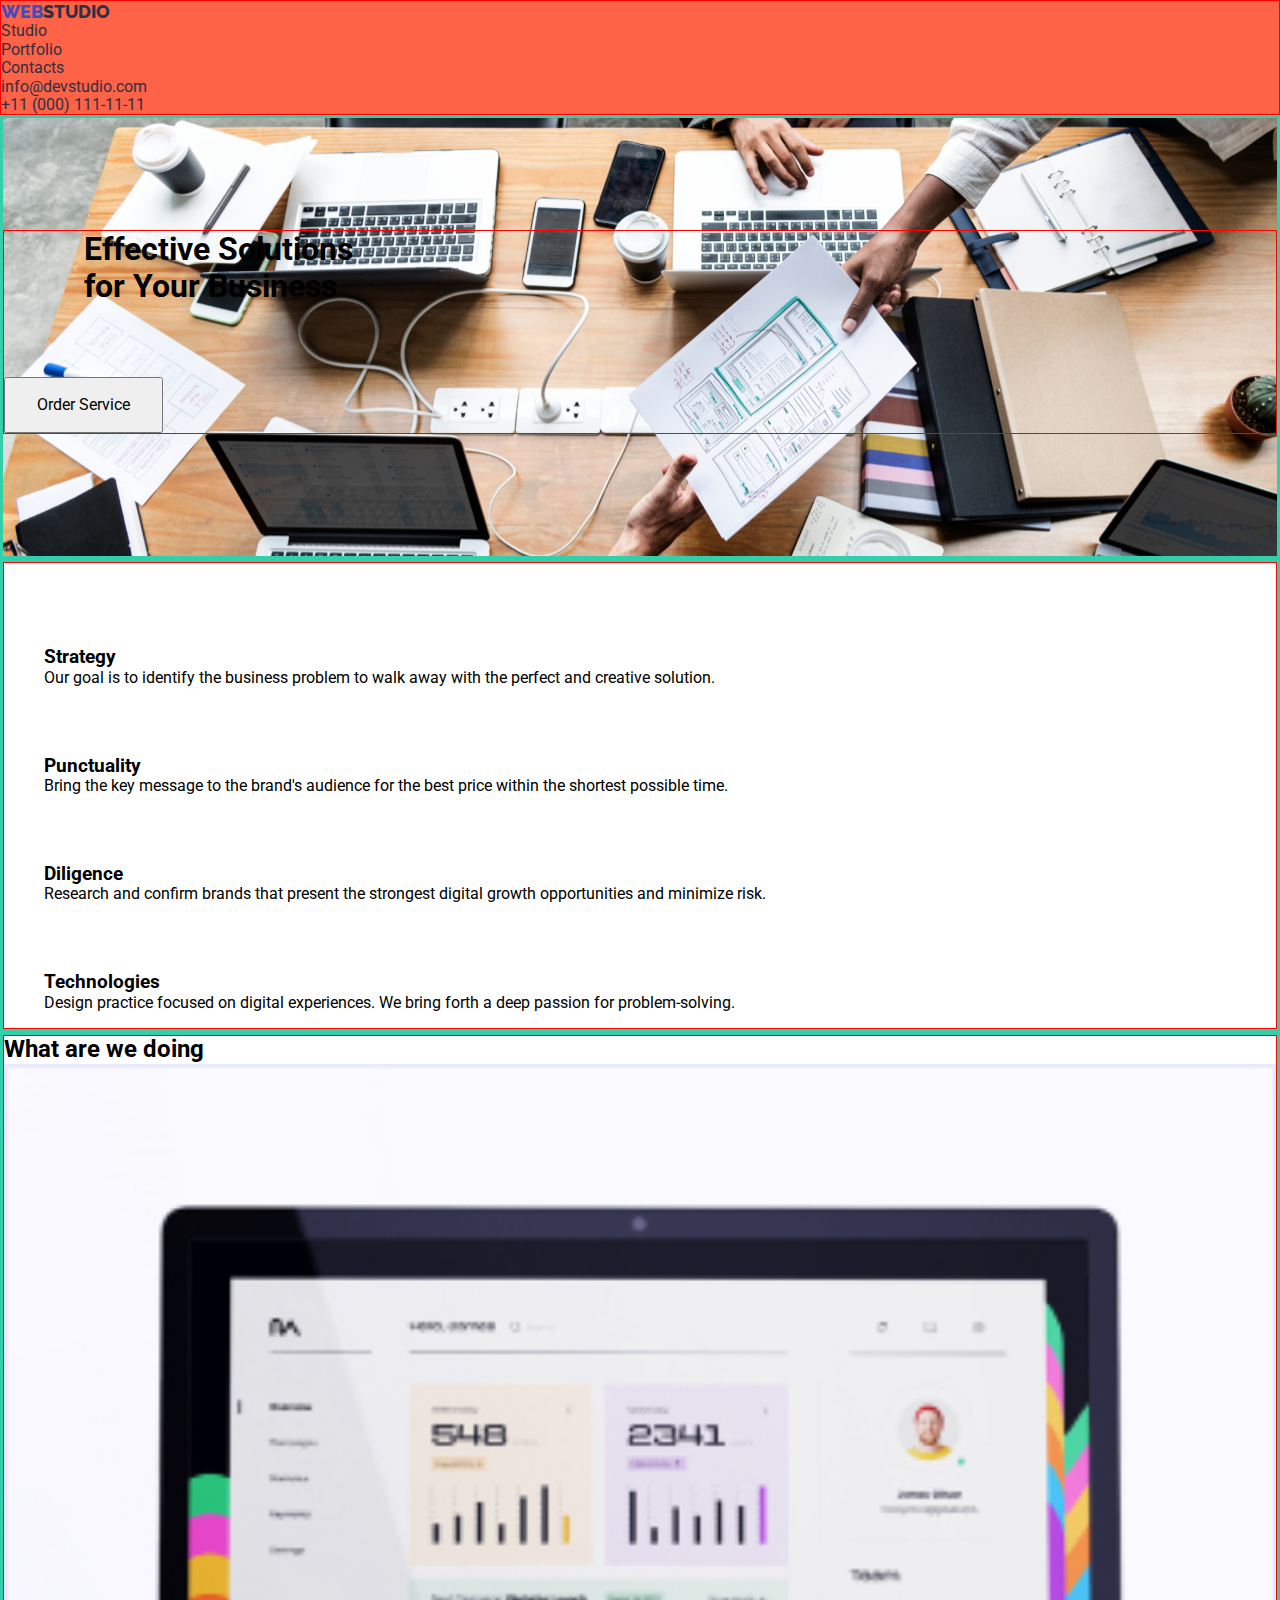
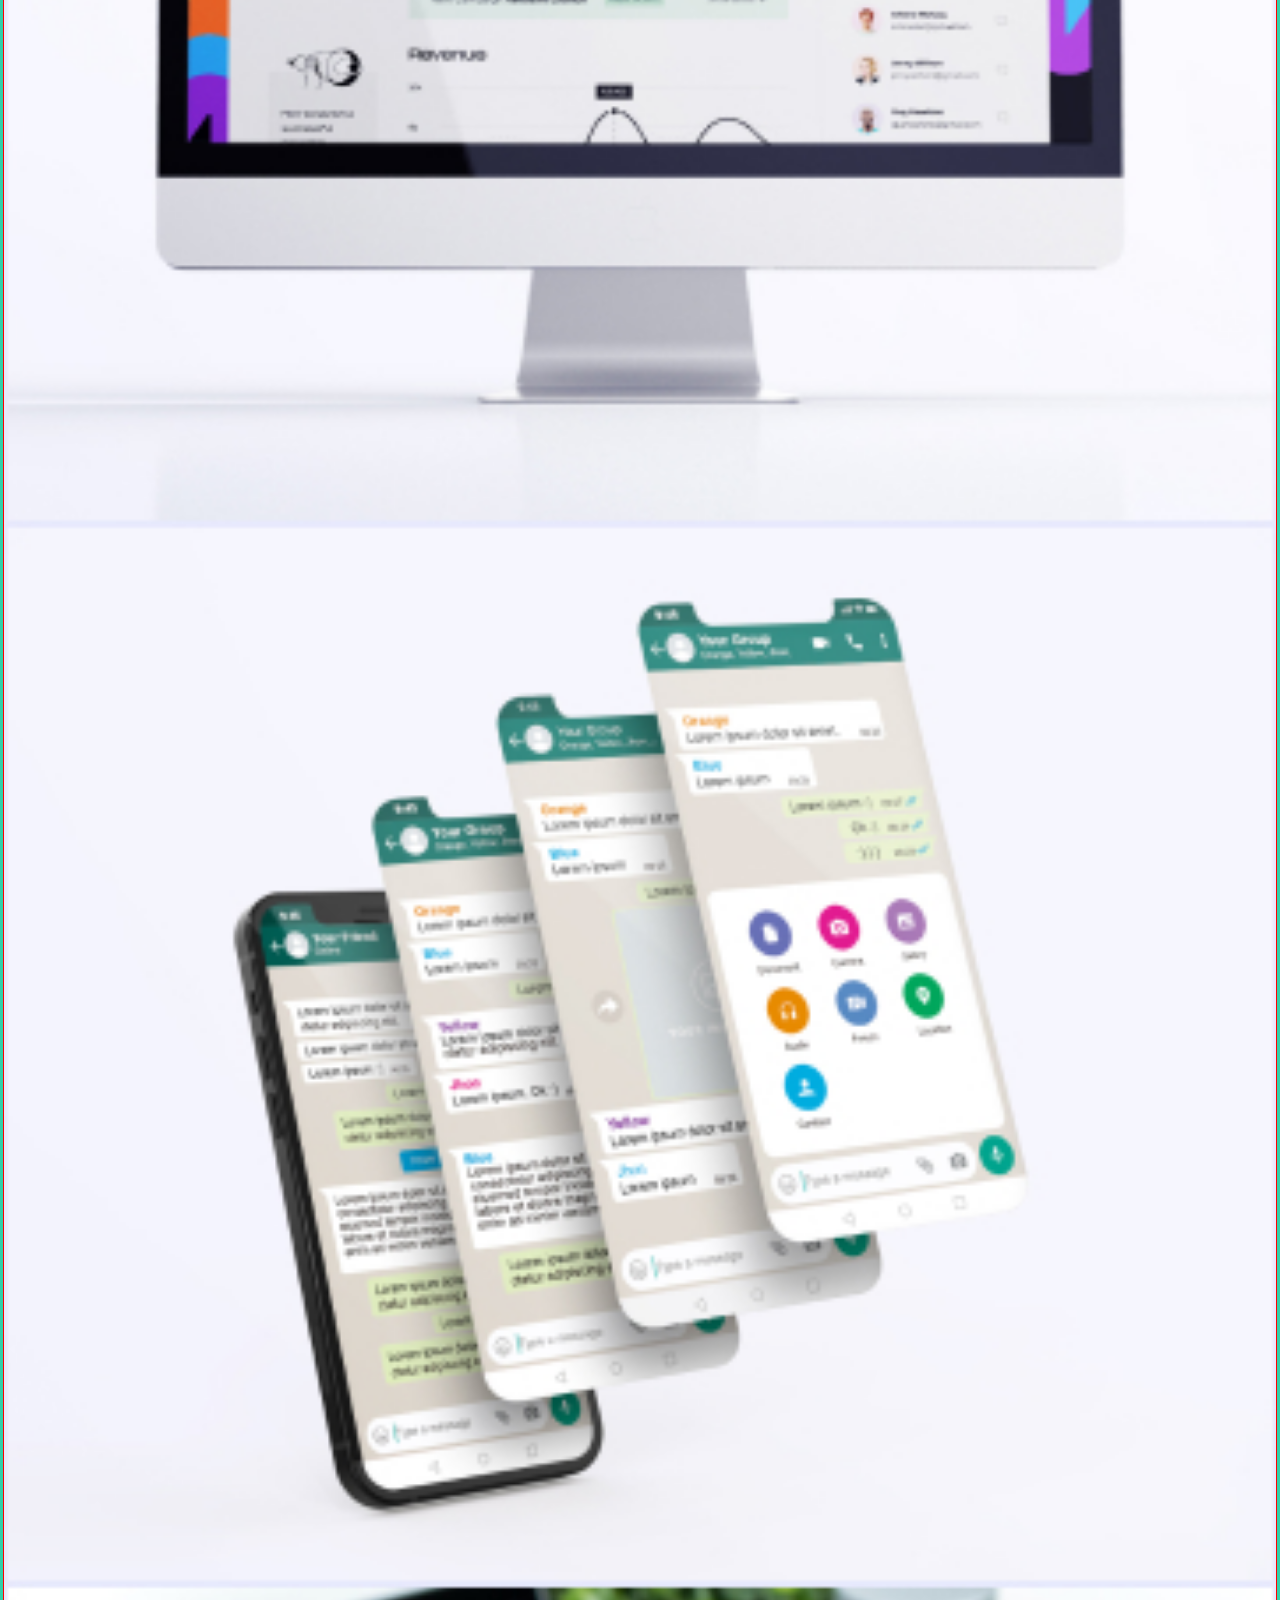
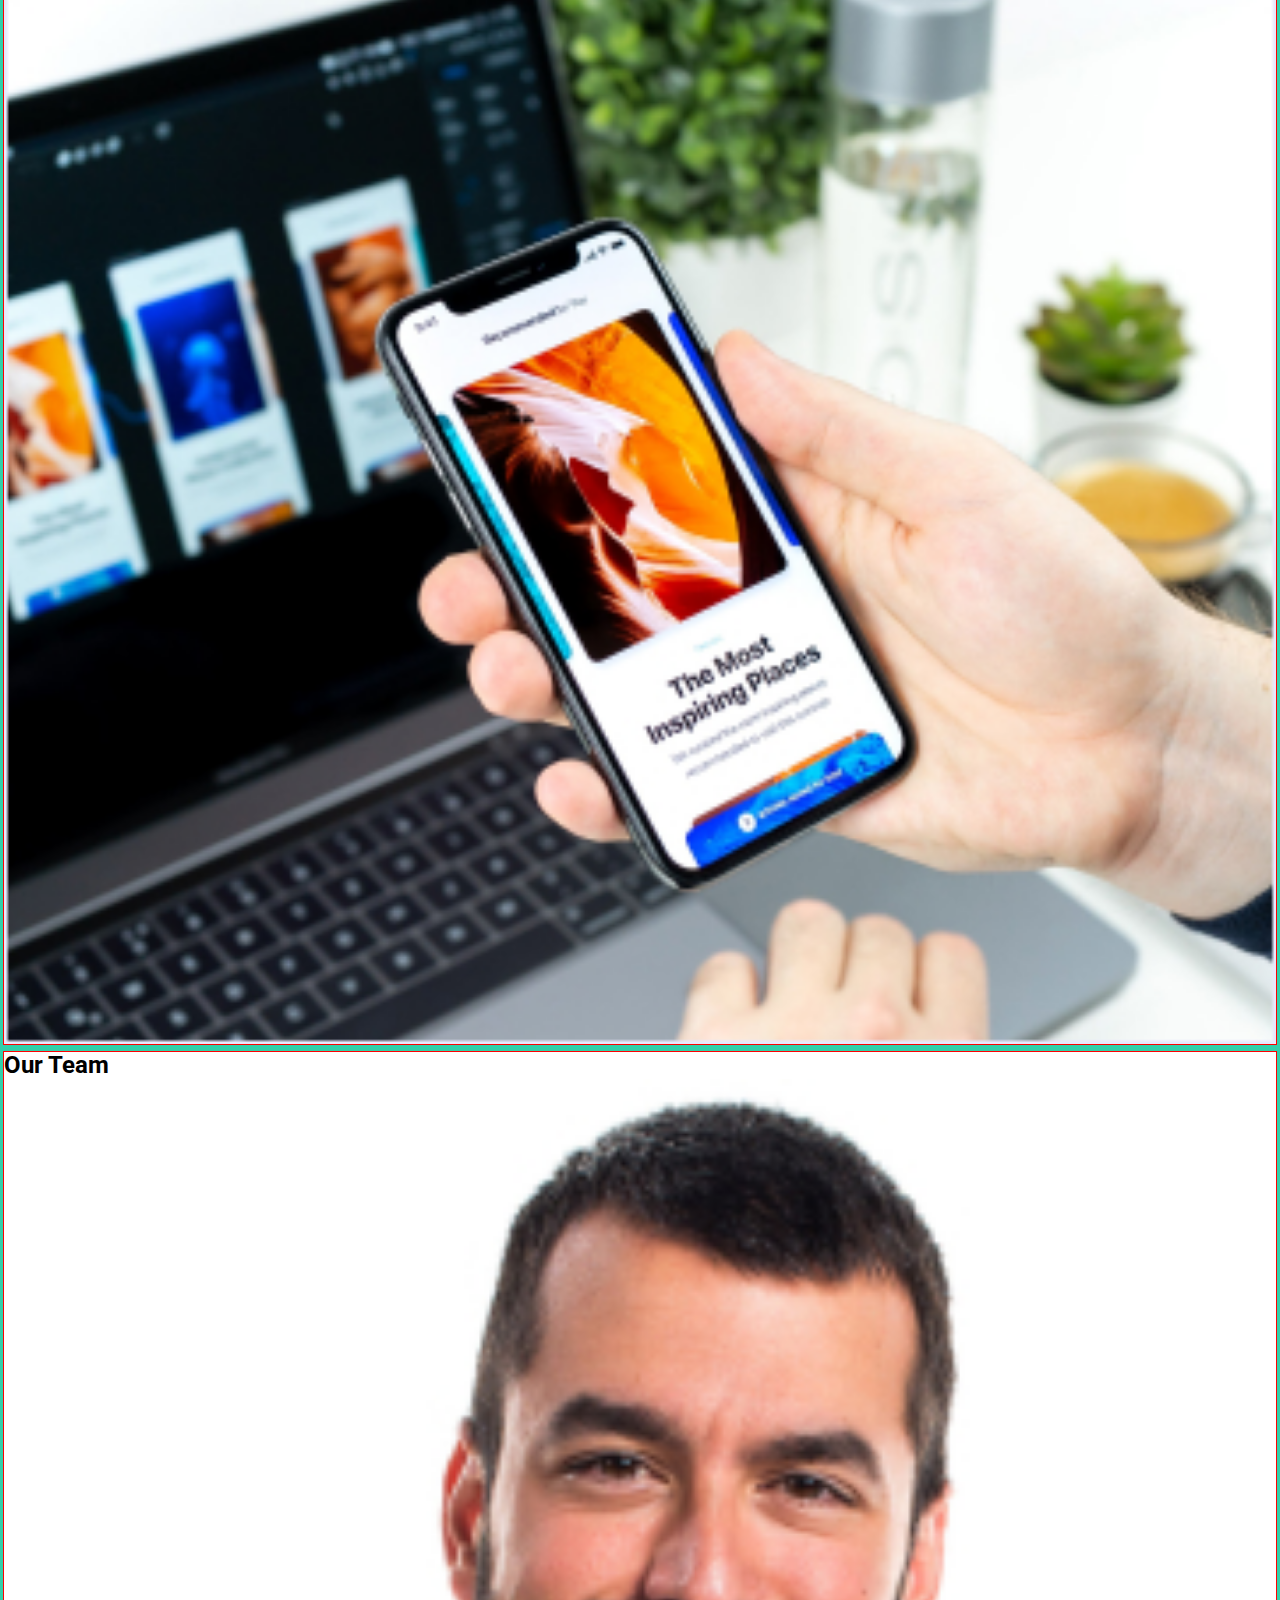
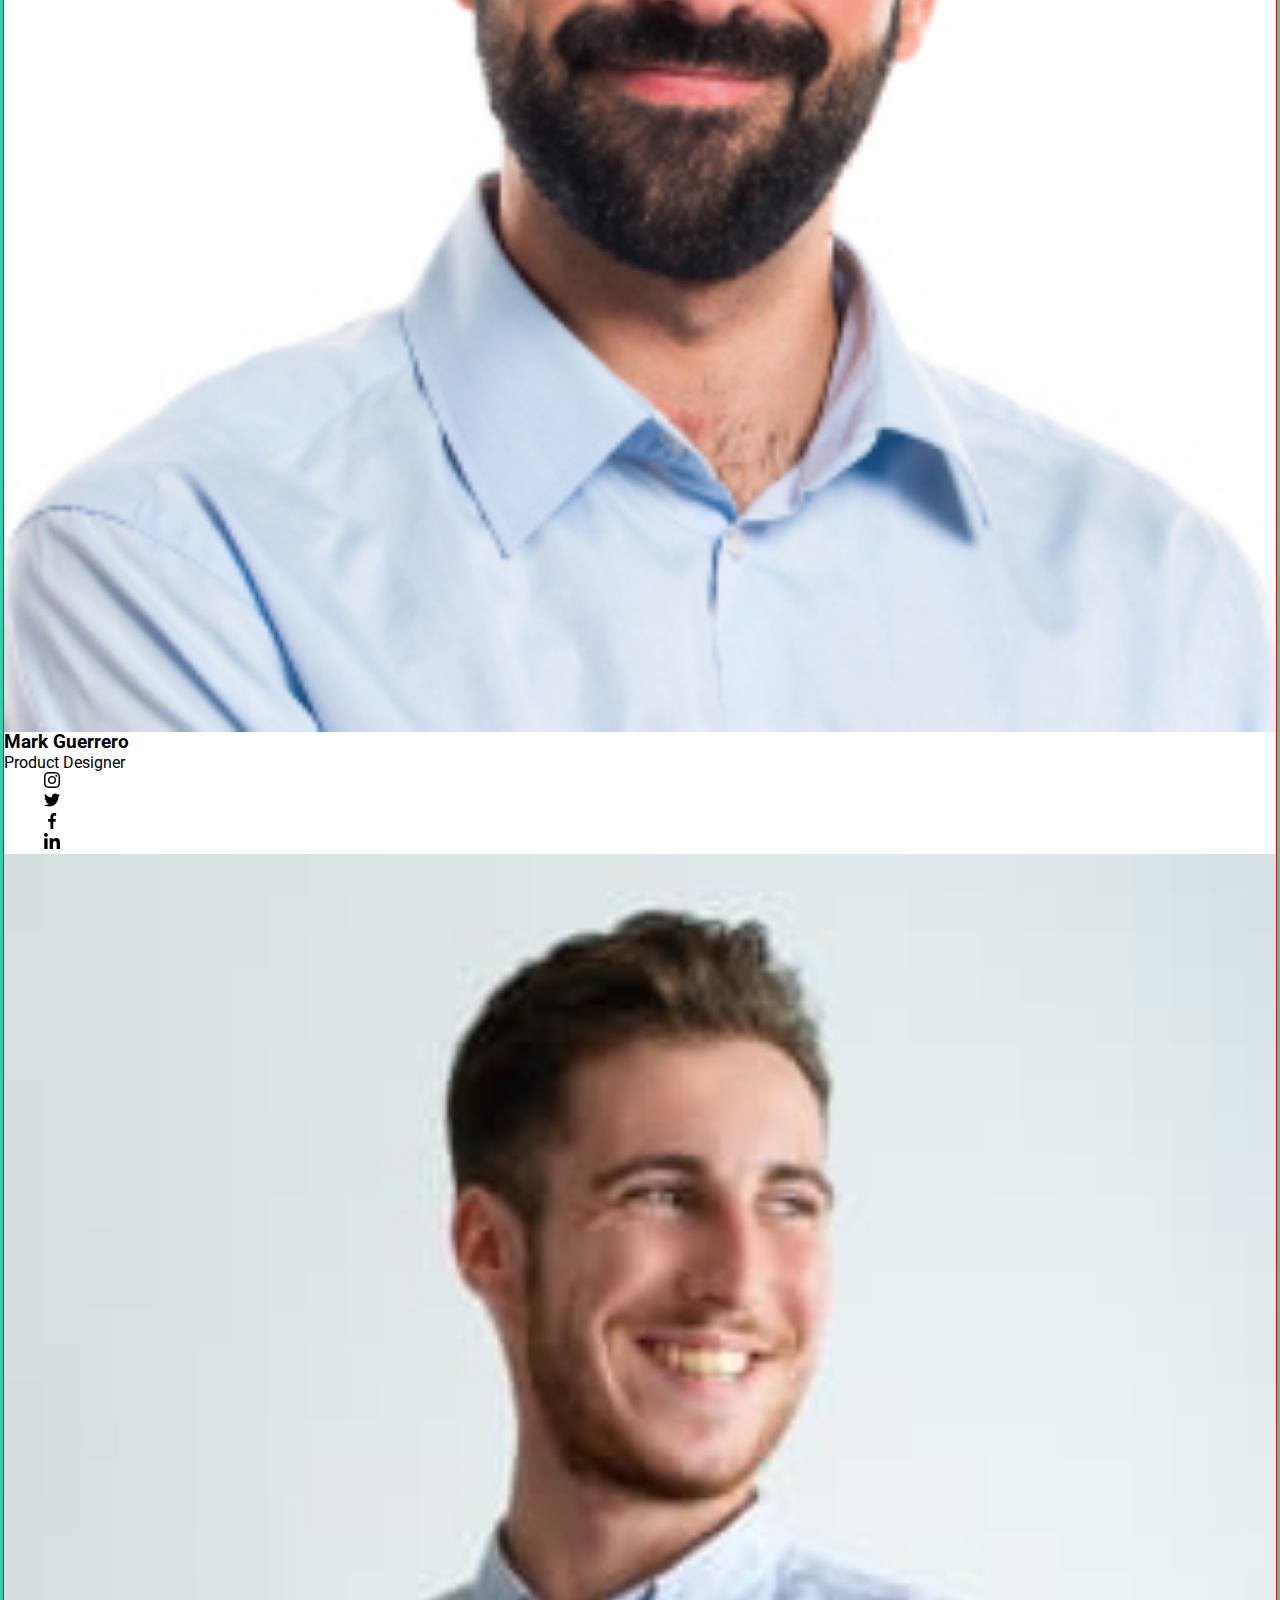
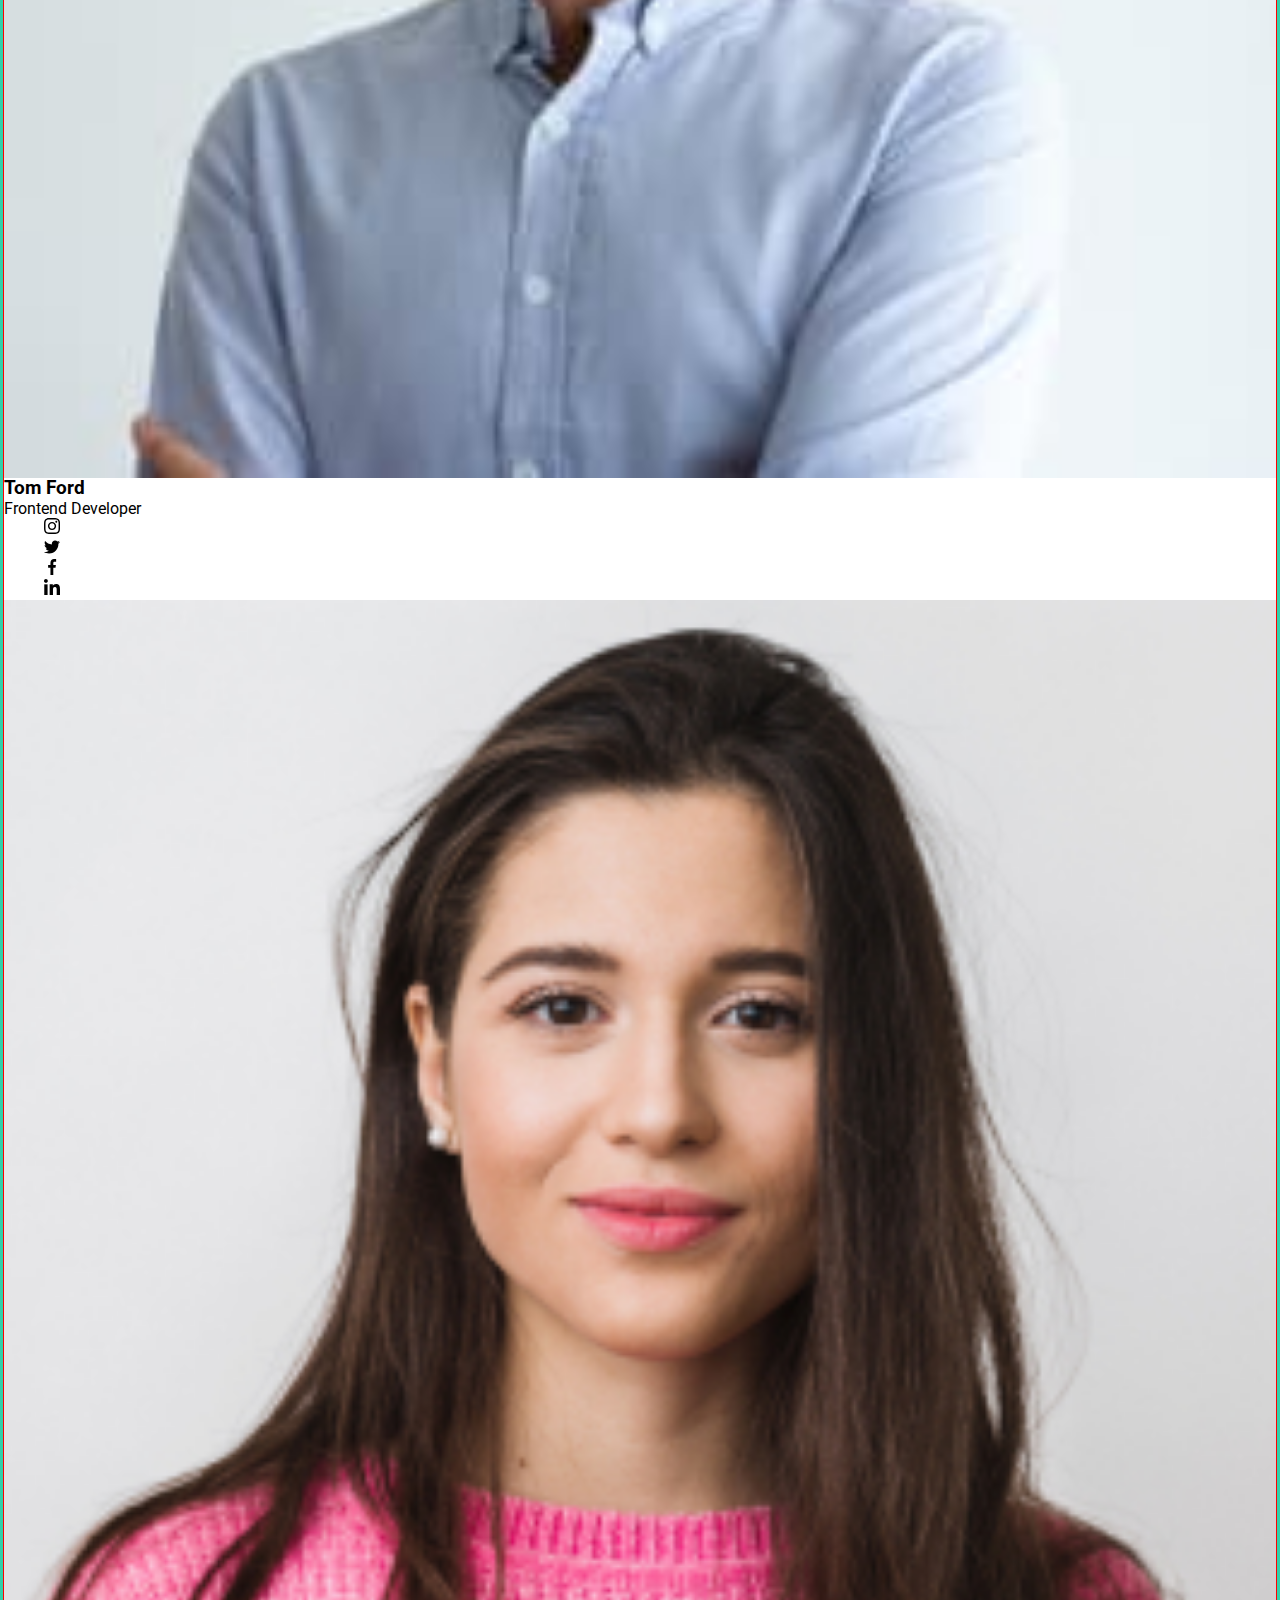
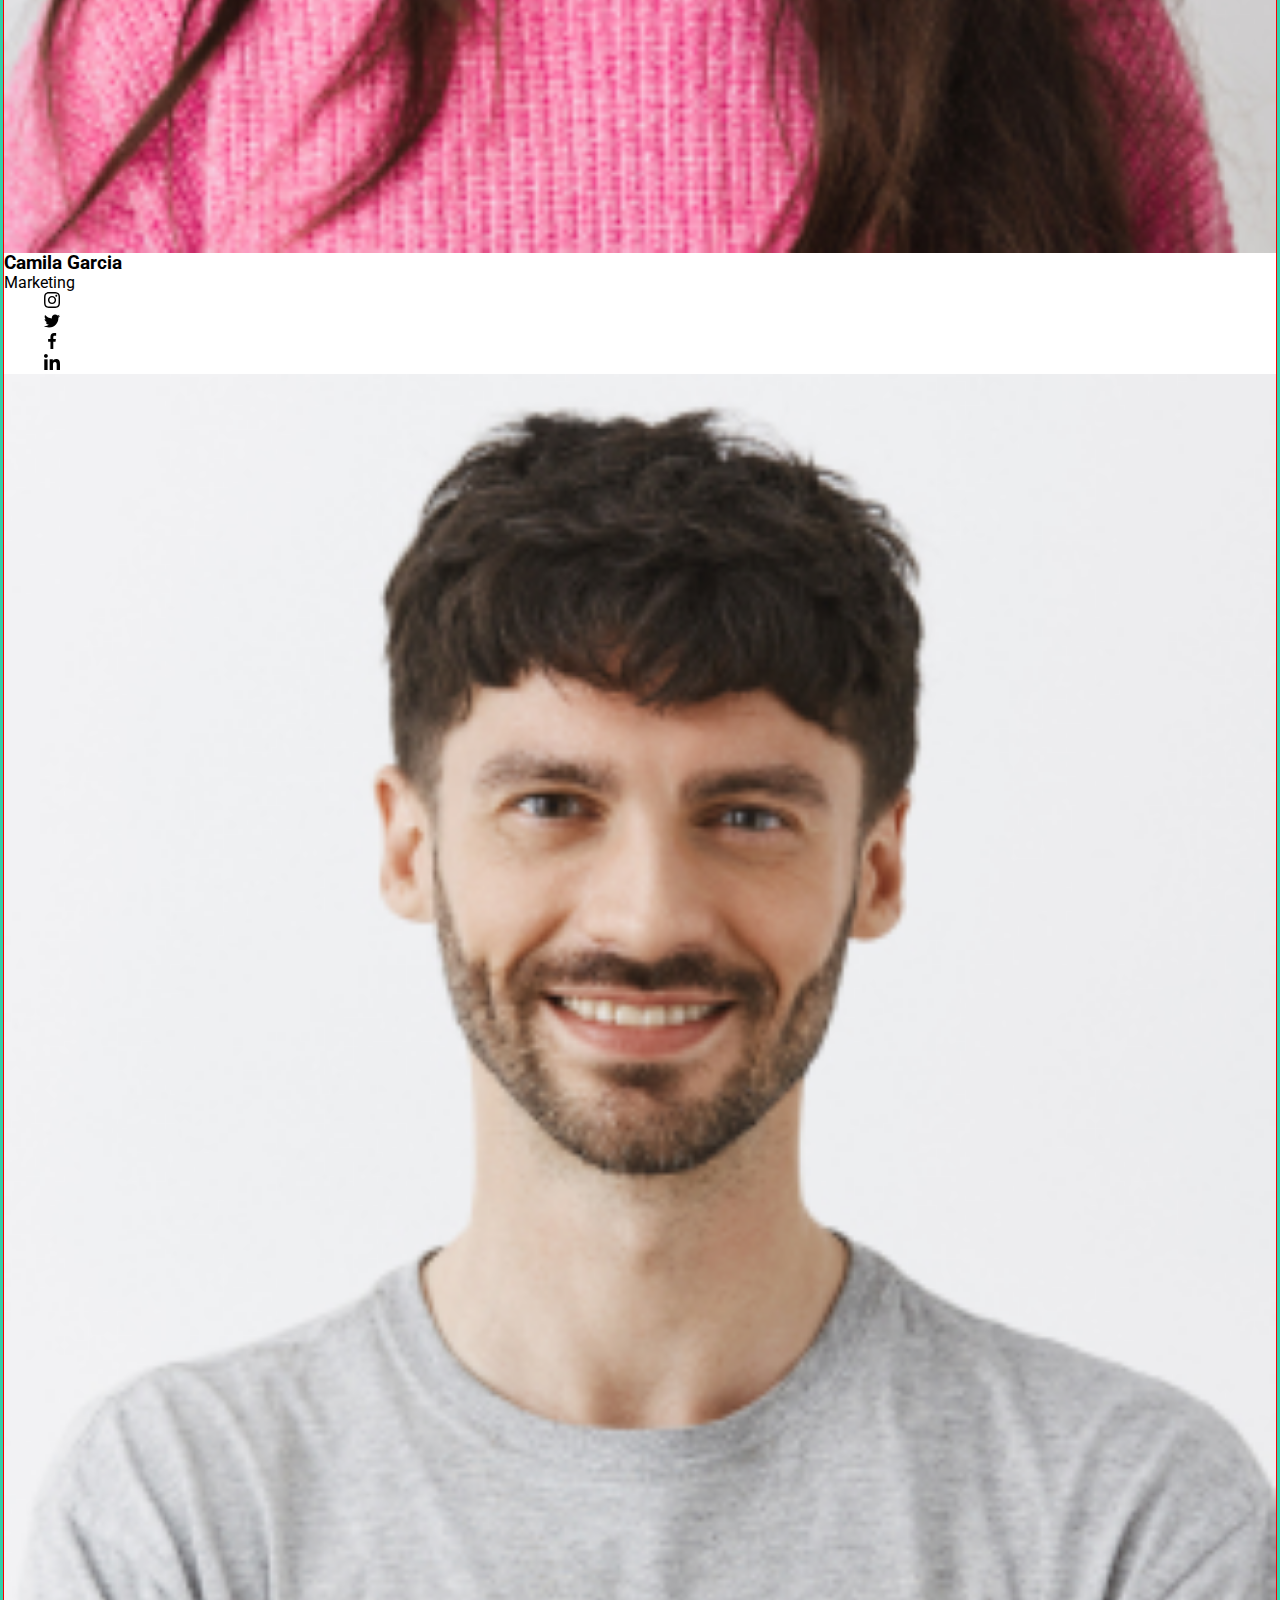
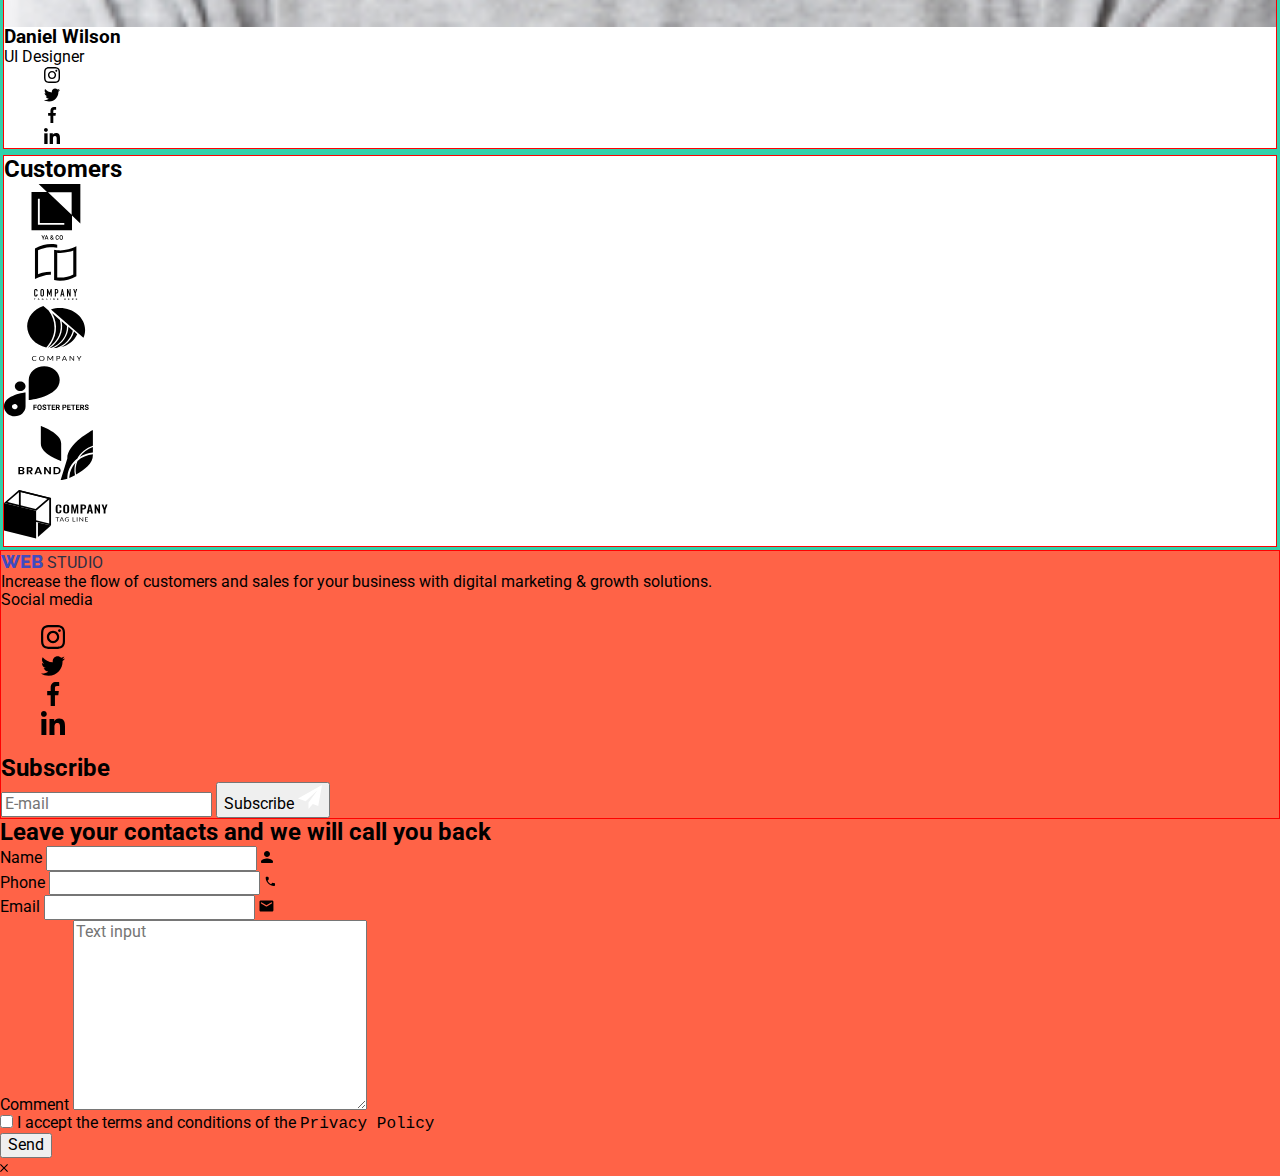
==== index.html @ 74a3926d "Пробую" ====
<!DOCTYPE html>
<html lang="en">
  <head>
    <meta charset="UTF-8" />
    <meta http-equiv="X-UA-Compatible" content="IE=edge" />
    <meta name="viewport" content="width=device-width, initial-scale=1.0" />
    <link rel="preconnect" href="https://fonts.googleapis.com" />
    <link rel="preconnect" href="https://fonts.gstatic.com" crossorigin />
    <link
      href="https://fonts.googleapis.com/css2?family=Raleway:wght@800&family=Roboto:wght@400;500;700;900&display=swap"
      rel="stylesheet"
    />
    <link
      rel="stylesheet"
      href="https://cdnjs.cloudflare.com/ajax/libs/modern-normalize/1.1.0/modern-normalize.min.css"
    />
    <link rel="stylesheet" href="./Styles/styles.css" />
    <link rel="stylesheet" href="./Styles/icons.css" />
    <title>Web studio</title>
  </head>
  <body class="body">
    <!--Header-->
    <header>
      <div class="conteiner header-navi">
        <nav class="navi">
          <a
            class="header-logo"
            href="./index.html"
            rel="noopeper noreforrer nofollow"
            ><span class="header-web">WEB</span
            ><span class="header-webstudio">STUDIO</span></a
          >
          <ul class="header-list list">
            <li class="header-item">
              <a
                class="header-contac current"
                href="./index.html"
                rel="noopeper noreforrer nofollow"
                >Studio</a
              >
            </li>
            <li class="header-item">
              <a
                class="header-contac"
                href="./portfolio.html"
                rel="noopeper noreforrer nofollow"
                >Portfolio</a
              >
            </li>
            <li class="header-item">
              <a class="header-contac" href="">Contacts</a>
            </li>
          </ul>
        </nav>
        <!--Top Line-->
        <ul class="out_list list">
          <li class="item">
            <a
              class="mail"
              href="mailto:info@devstudio.com"
              rel="noopeper noreforrer nofollow"
            >
              info@devstudio.com
            </a>
          </li>
          <li class="item">
            <a class="tel" href="tel:+11(000)1111111">+11 (000) 111-11-11</a>
          </li>
        </ul>
      </div>
    </header>
    <!--Hero-->
    <main class="main">
      <section class="section hero">
        <div class="conteiner">
          <h1 class="hero-title">Effective Solutions <br> for Your Business</h1>
          <button type="button" class="hero_btm" data-modal-open>
            <span class="button_text">Order Service</span>
          </button>
        </div>
      </section>
      <!--description-->
      <section class="section section_description">
        <div class="conteiner">
          <ul class="description">
            <li class="description_title">
              <div class="boxes">
                <svg class="disc_img" width="64" height="64">
                  <use href="./img/icons.svg#icon-antenna-1-1"></use>
                </svg>
              </div>
              <h3 class="description-list">Strategy</h3>
              <p class="coment">
                Our goal is to identify the business problem to walk away with
                the perfect and creative solution.
              </p>
            </li>
            <li class="description_title">
              <div class="boxes">
                <svg class="disc_img" width="64" height="64">
                  <use href="./img/icons.svg#icon-clock-1-1"></use>
                </svg>
              </div>
              <h3 class="description-list">Punctuality</h3>
              <p class="coment">
                Bring the key message to the brand's audience for the best price
                within the shortest possible time.
              </p>
            </li>
            <li class="description_title">
              <div class="boxes">
                <svg class="disc_img" width="64" height="64">
                  <use href="./img/icons.svg#icon-diagram-1-1"></use>
                </svg>
              </div>
              <h3 class="description-list">Diligence</h3>
              <p class="coment">
                Research and confirm brands that present the strongest digital
                growth opportunities and minimize risk.
              </p>
            </li>
            <li class="description_title">
              <div class="boxes">
                <svg class="disc_img" width="64" height="64">
                  <use href="./img/icons.svg#icon--1-1"></use>
                </svg>
              </div>
              <h3 class="description-list">Technologies</h3>
              <p class="coment">
                Design practice focused on digital experiences. We bring forth a
                deep passion for problem-solving.
              </p>
            </li>
          </ul>
        </div>
      </section>
      <!--About-->
      <section class="section about_conteiner">
        <div class="conteiner">
          <h2 class="about-work">What are we doing</h2>
          <ul class="list about_work">
            <li class="about_img">
              <div class="thumb">
                <img src="./img/Pc.jpg" alt="Work1" width="360" />
              </div>
            </li>
            <li class="about_img">
              <div class="thumb">
                <img src="./img/Applications.jpg" alt="Work2" width="360" />
              </div>
            </li>
            <li class="about_img">
              <div class="thumb">
                <img src="./img/mobile.jpg" alt="Work3" width="360" />
              </div>
            </li>
          </ul>
        </div>
      </section>
      <!--Our team-->
      <section class="section section_team">
        <div class="conteiner conteine-team">
          <h2 class="team_tekst">Our Team</h2>
          <ul class="list user_team">
            <li class="team_img">
              <img
                class="our_img"
                src="./img/MarkGuerrero.jpg"
                alt="userMarkGuerrero"
                width="264"
              />
              <h3 class="name">Mark Guerrero</h3>
              <p class="team_work">Product Designer</p>
              <ul class="social-icon">
                <li class="social-item">
                  <a href="" class="social-link">
                    <svg class="icon" width="16" height="16">
                      <use href="./img/icons.svg#icon-instagram-2"></use>
                    </svg>
                  </a>
                </li>
                <li class="social-item">
                  <a href="" class="social-link">
                    <svg class="icon" width="16" height="16">
                      <use href="./img/icons.svg#icon-twitter-1"></use>
                    </svg>
                  </a>
                </li>
                <li class="social-item">
                  <a href="" class="social-link">
                    <svg class="icon" width="16" height="16">
                      <use href="./img/icons.svg#icon-facebook-1"></use>
                    </svg>
                  </a>
                </li>
                <li class="social-item">
                  <a href="" class="social-link">
                    <svg class="icon" width="16" height="16">
                      <use href="./img/icons.svg#icon-linkedin-1"></use>
                    </svg>
                  </a>
                </li>
              </ul>
            </li>
            <li class="team_img">
              <img
                class="our_img"
                src="./img/TomFord.jpg"
                alt="user olga"
                width="264"
              />
              <h3 class="name">Tom Ford</h3>
              <p class="team_work">Frontend Developer</p>
              <ul class="social-icon">
                <li class="social-item">
                  <a href="" class="social-link">
                    <svg class="icon" width="16" height="16">
                      <use href="./img/icons.svg#icon-instagram-2"></use>
                    </svg>
                  </a>
                </li>
                <li class="social-item">
                  <a href="" class="social-link">
                    <svg class="icon" width="16" height="16">
                      <use href="./img/icons.svg#icon-twitter-1"></use>
                    </svg>
                  </a>
                </li>
                <li class="social-item">
                  <a href="" class="social-link">
                    <svg class="icon" width="16" height="16">
                      <use href="./img/icons.svg#icon-facebook-1"></use>
                    </svg>
                  </a>
                </li>
                <li class="social-item">
                  <a href="" class="social-link">
                    <svg class="icon" width="16" height="16">
                      <use href="./img/icons.svg#icon-linkedin-1"></use>
                    </svg>
                  </a>
                </li>
              </ul>
            </li>
            <li class="team_img">
              <img
                class="our_img"
                src="./img/CamilaGarcia.jpg"
                alt="user mukola"
                width="264"
              />
              <h3 class="name">Camila Garcia</h3>
              <p class="team_work">Marketing</p>
              <ul class="social-icon">
                <li class="social-item">
                  <a href="" class="social-link">
                    <svg class="icon" width="16" height="16">
                      <use href="./img/icons.svg#icon-instagram-2"></use>
                    </svg>
                  </a>
                </li>
                <li class="social-item">
                  <a href="" class="social-link">
                    <svg class="icon" width="16" height="16">
                      <use href="./img/icons.svg#icon-twitter-1"></use>
                    </svg>
                  </a>
                </li>
                <li class="social-item">
                  <a href="" class="social-link">
                    <svg class="icon" width="16" height="16">
                      <use href="./img/icons.svg#icon-facebook-1"></use>
                    </svg>
                  </a>
                </li>
                <li class="social-item">
                  <a href="" class="social-link">
                    <svg class="icon" width="16" height="16">
                      <use href="./img/icons.svg#icon-linkedin-1"></use>
                    </svg>
                  </a>
                </li>
              </ul>
            </li>
            <li class="team_img">
              <img
                class="our_img"
                src="./img/DanielWilson.jpg"
                alt="userDanielWilson"
                width="264"
              />
              <h3 class="name">Daniel Wilson</h3>
              <p class="team_work">UI Designer</p>
              <ul class="social-icon">
                <li class="social-item">
                  <a href="" class="social-link">
                    <svg class="icon" width="16" height="16">
                      <use href="./img/icons.svg#icon-instagram-2"></use>
                    </svg>
                  </a>
                </li>
                <li class="social-item">
                  <a href="" class="social-link">
                    <svg class="icon" width="16" height="16">
                      <use href="./img/icons.svg#icon-twitter-1"></use>
                    </svg>
                  </a>
                </li>
                <li class="social-item">
                  <a href="" class="social-link">
                    <svg class="icon" width="16" height="16">
                      <use href="./img/icons.svg#icon-facebook-1"></use>
                    </svg>
                  </a>
                </li>
                <li class="social-item">
                  <a href="" class="social-link">
                    <svg class="icon" width="16" height="16">
                      <use href="./img/icons.svg#icon-linkedin-1"></use>
                    </svg>
                  </a>
                </li>
              </ul>
            </li>
          </ul>
        </div>
      </section>
      <!--Regular customers-->
      <section class="section section-link">
        <div class="conteiner conteiner-customers">
          <h2 class="customers">Customers</h2>
          <ul class="list cust_link">
            <li class="customers-item">
              <a class="meta">
                <svg class="icon" width="104" height="56">
                  <use href="./img/icons.svg#icon-Union"></use>
                </svg>
              </a>
            </li>
            <li class="customers-item">
              <a href="" class="meta"
                ><svg class="icon" width="104" height="56">
                  <use href="./img/icons.svg#icon-group"></use>
                </svg>
              </a>
            </li>
            <li class="customers-item">
              <a href="" class="meta"
                ><svg class="icon" width="104" height="56">
                  <use href="./img/icons.svg#icon-Object"></use>
                </svg>
              </a>
            </li>
            <li class="customers-item">
              <a href="" class="meta"
                ><svg class="icon" width="104" height="56">
                  <use href="./img/icons.svg#icon-group-1"></use>
                </svg>
              </a>
            </li>
            <li class="customers-item">
              <a href="" class="meta"
                ><svg class="icon" width="104" height="56">
                  <use href="./img/icons.svg#icon-group-2"></use>
                </svg>
              </a>
            </li>
            <li class="customers-item">
              <a href="" class="meta"
                ><svg class="icon" width="104" height="56">
                  <use href="./img/icons.svg#icon-Object-1"></use>
                </svg>
              </a>
            </li>
          </ul>
        </div>
      </section>
    </main>
    <!--Footer-->
    <footer class="footer">
      <div class="conteiner conteiner_footer">
        <div class="footer_nav">
          <a
            class="footer_web"
            href="./index.html"
            rel="noopeper noreforrer nofollow"
          >
            <span class="header-web">WEB</span>
            <span class="web_studio">STUDIO</span></a
          >
          <p class="footer-link">
            Increase the flow of customers and sales for your business with
            digital marketing & growth solutions.
          </p>
        </div>
        <div class="footer_icons">
          <p class="social_ftr">Social media</p>
          <ul class="social-icons">
            <li class="social-items">
              <a href="" class="social-link">
                <svg class="icon" width="24" height="24">
                  <use href="./img/icons.svg#icon-instagram-2"></use>
                </svg>
              </a>
            </li>
            <li class="social-items">
              <a href="" class="social-link">
                <svg class="icon" width="24" height="24">
                  <use href="./img/icons.svg#icon-twitter-1"></use>
                </svg>
              </a>
            </li>
            <li class="social-items">
              <a href="" class="social-link">
                <svg class="icon" width="24" height="24">
                  <use href="./img/icons.svg#icon-facebook-1"></use>
                </svg>
              </a>
            </li>
            <li class="social-items">
              <a href="" class="social-link">
                <svg class="icon" width="24" height="24">
                  <use href="./img/icons.svg#icon-linkedin-1"></use>
                </svg>
              </a>
            </li>
          </ul>
        </div>
        <form class="footer_form">
          <h2 class="footer_text">Subscribe</h2>
          <div class="footer_scribe">
            <label for="user_email" class="footer_email"></label>
            <input
              type="email"
              name="email"
              id="user_email"
              placeholder="E-mail"
            />
            <button class="button_tlgm">
              Subscribe
              <samp>
                <svg class="footer_svg" width="24" height="24">
                  <use href="./img/icons.svg#icon-icon-send"></use>
                </svg>
              </samp>
            </button>
          </div>
        </form>
      </div>
    </footer>
    <!-- Modal -->
    <div class="backdrop is-hidden" data-modal>
      <div class="modal">
        <form class="form">
          <div class="headline">
            <h2 class="form_headline">
              Leave your contacts and we will call you back
            </h2>
          </div>
          <div class="form_field">
            <label for="name" class="form_name">Name</label>
            <input type="text" class="form_input" name="name" id="name" />
            <svg class="laibel_svg" width="12" height="12">
              <use href="./img/icons.svg#icon-Vector-1"></use>
            </svg>
          </div>
          <div class="form_field">
            <label for="tel" class="form_name">Phone</label>
            <input type="text" class="form_input" name="tel" id="tel" />
            <svg class="laibel_svg" width="13" height="13">
              <use href="./img/icons.svg#icon-phone-black-18dp-1"></use>
            </svg>
          </div>
          <div class="form_field">
            <label for="tel" class="form_name">Email</label>
            <input type="text" class="form_input" name="mail" id="mail" />
            <svg class="laibel_svg" width="15" height="12">
              <use href="./img/icons.svg#icon-Vector-2"></use>
            </svg>
          </div>
          <div class="form_field">
            <label for="mail" class="form_name">Comment</label>
            <textarea
              class="form_coment"
              name=""
              id=""
              cols="30"
              rows="10"
              placeholder="Text input"
            ></textarea>
          </div>
          <div class="form_contract">
            <label for="check" class="form_contracts">
              <input
                id="check"
                type="checkbox"
                class="form_checkbox"
                name=""
              /><span class="form-icon"> </span>
              I accept the terms and conditions of the
              <samp class="form_text">Privacy Policy</samp></label
            >
          </div>
          <button type="submit" class="button_submit">Send</button>
        </form>
        <div data-modal-close class="modal_img">
          <svg class="modal_close" width="8" height="8">
            <use href="./img/icons.svg#icon-Vector"></use>
          </svg>
        </div>
      </div>
    </div>
    <script src="./js/modal.js"></script>
  </body>
</html>
---- Styles/styles.css ----
html {
  box-sizing: border-box;
}

*,
*::before,
*::after {
  box-sizing: inherit;
}

h1,
h2,
h3,
p,
ol[class] {
  margin: 0;
  text-decoration: none;
}

.list,
li {
  list-style: none;
}

.list {
  padding: 0px;
  margin: 0px;
}

body {
  font-family: "Roboto", sans-serif;
}

.section {
  background-color: var(--white-color);
}

a {
  text-decoration: none;
  color: var(--naviblue-color);
}

img {
  display: block;
  min-width: 100%;
  height: auto;
}

:root {
  --naviblue-color: #2e2f42;
  --white-color: #ffffff;
  --ocean-color: #404bbf;
  --iris-color: #4d5ae5;
  --green-color: #31d0aa;
  --slate-color: #434455;
  --lightslate-color: #8e8f99;
  --cornflower-color: #e7e9fc;
  --cloud-color: #f4f4fd;
}

.conteiner {
  border: 1px solid red;
}

.section {
  border: 3px solid var(--green-color);
}

/* TelepfonE==428px */

@media (min-width: 429px) {
  body {
    background-color: tomato;
  }
}

/* Header */

.header {
  padding-top: 24px;
  padding-bottom: 24px;
}

.header-logo {
  margin-right: 76px;
  padding-top: 24px;
  padding-bottom: 24px;
}

.header-logo {
  overflow: hidden;
}

.header-web {
  font-family: "Raleway";
  font-weight: 800;
  font-size: 18px;
  line-height: calc(21 / 18);
  color: var(--ocean-color);
}

.header-webstudio {
  font-family: "Raleway";
  font-weight: 800;
  font-size: 18px;
  line-height: calc(21 / 18);
  color: var(--naviblue-color);
}

/*    Hero     */

.hero {
  padding-top: 112px;
  padding-bottom: 122px;

align-items: center;

  background-image: url(../img/people-office.jpg);
}

.hero-title {

  display: flex;
align-items: center;
justify-content: center;
  margin-bottom: 72px;
  margin-left: 54px;
  width: 320px;
}

.hero_btm {
  width: 159px;
  height: 56px;

  /* display: flex;
  align-items: center;
  justify-content: center; */
}
---- Styles/icons.css ----
/* .icon {
  display: inline-block;
  width: 1em;
  height: 1em;
  stroke-width: 0;
  stroke: currentColor;
  fill: currentColor;
} */

/* ==========================================
Single-colored icons can be modified like so:
.icon-name {
  font-size: 32px;
  color: red;
}
========================================== */

.icon-smartphone {
  width: 0.625em;
}

.icon-envelope {
  width: 1.3330078125em;
}

.icon-Object-1 {
  width: 2.0888671875em;
}

.icon-group-2 {
  width: 1.3408203125em;
}

.icon-group-1 {
  width: 1.888671875em;
}

.icon-Union {
  width: 0.8720703125em;
}

.icon-group {
  width: 0.76953125em;
}

.icon-Object {
  width: 1.0712890625em;
}
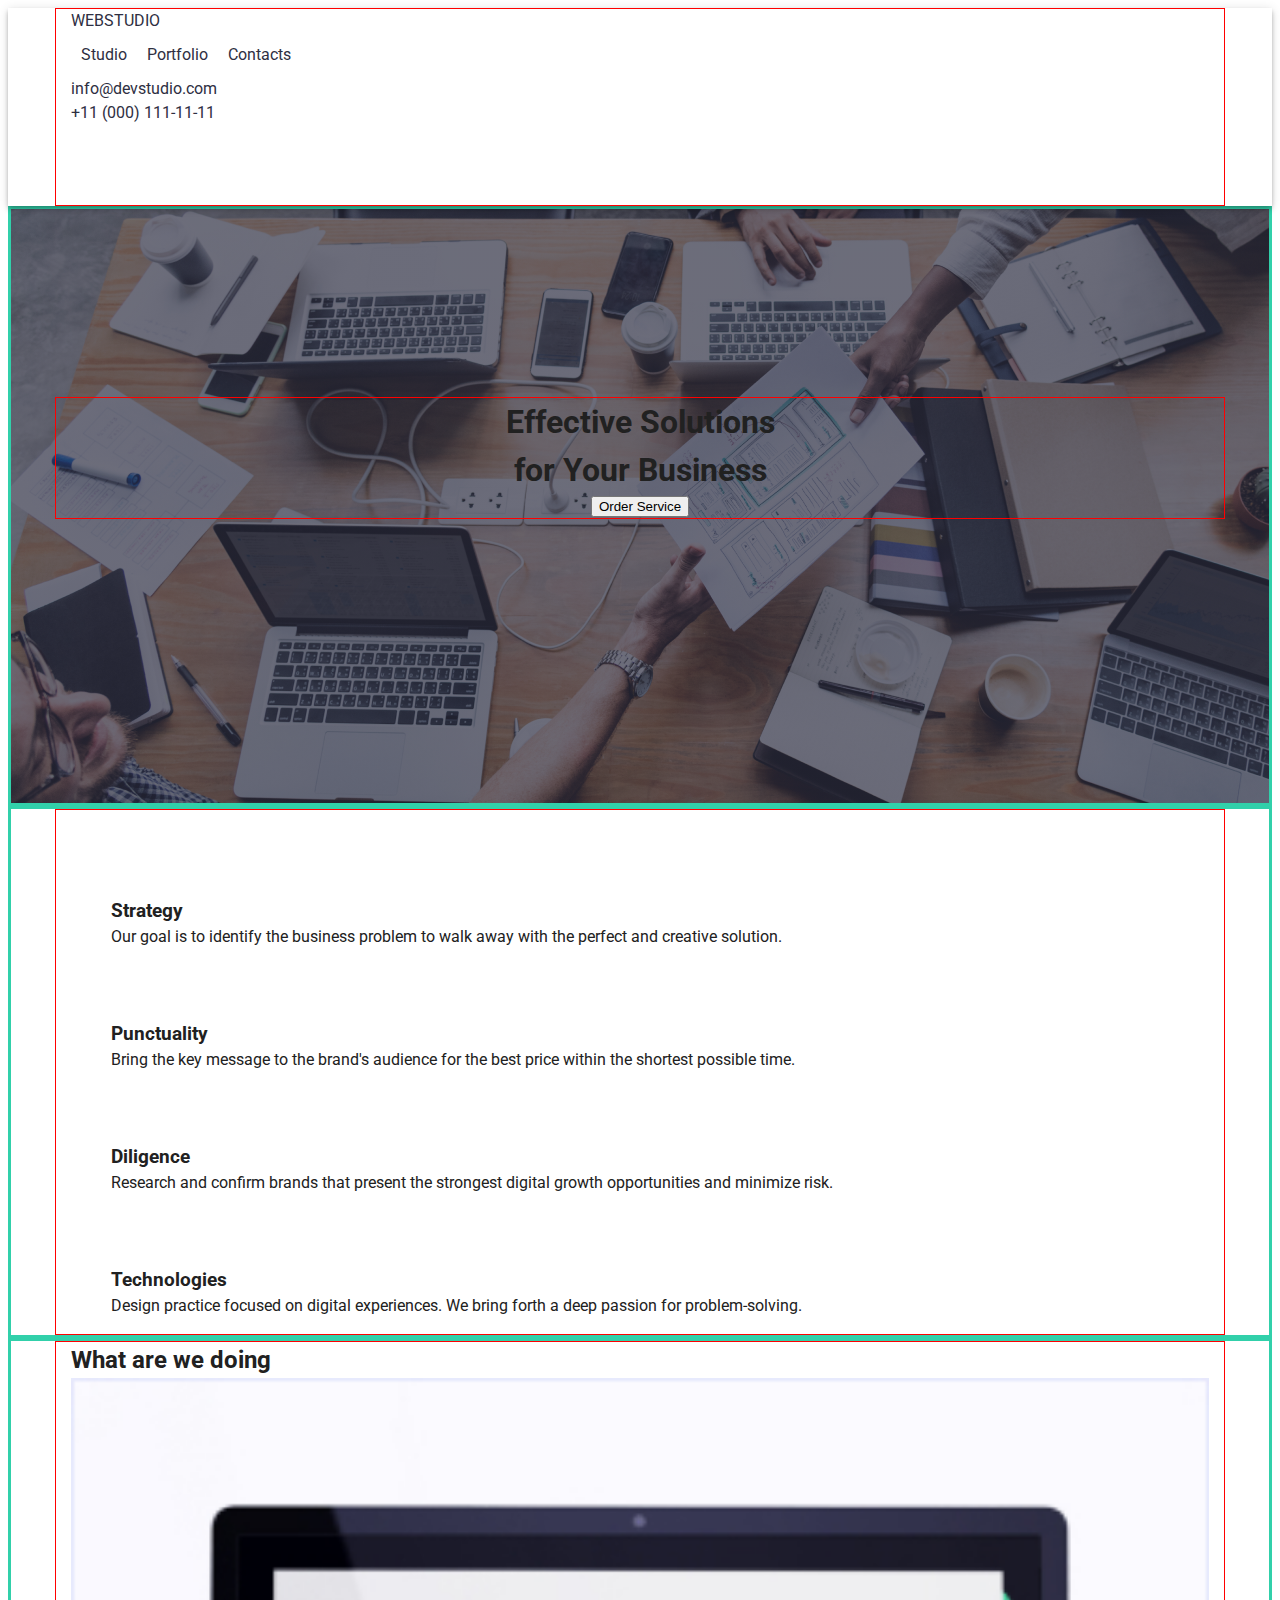
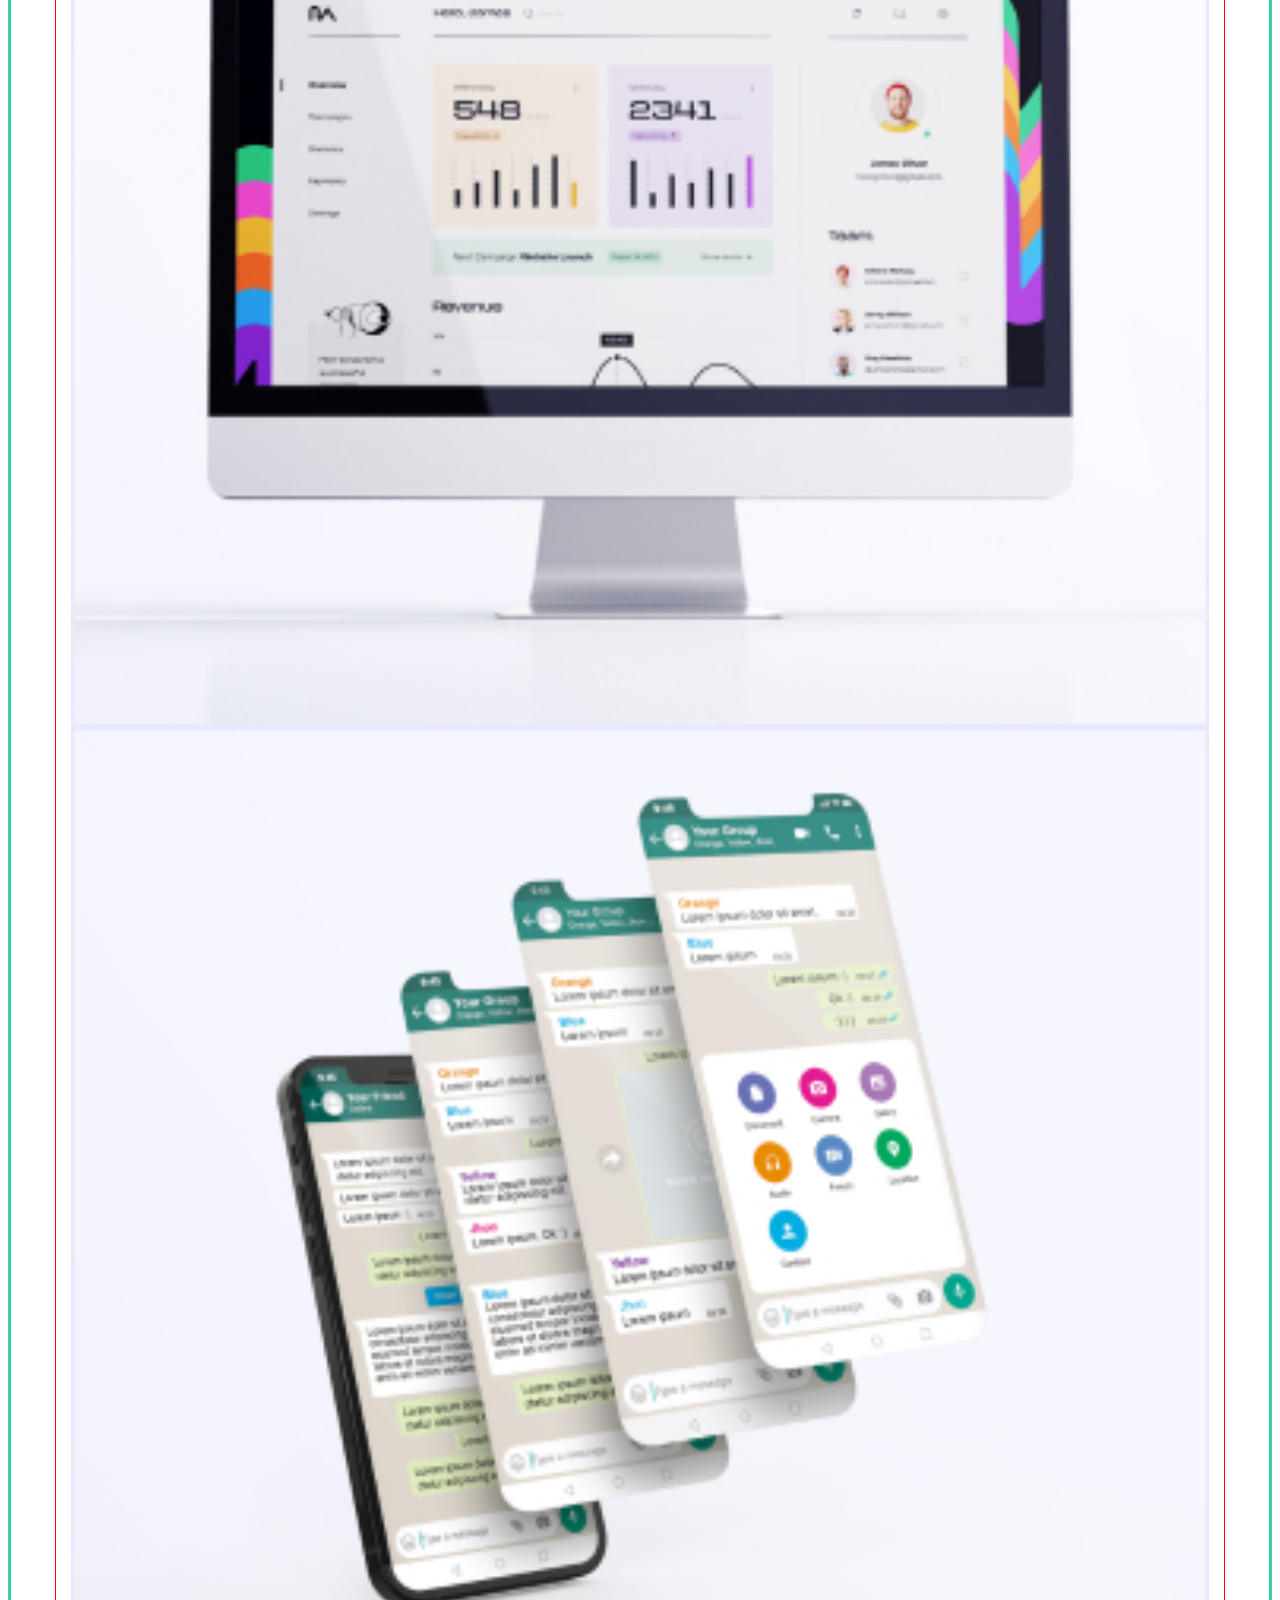
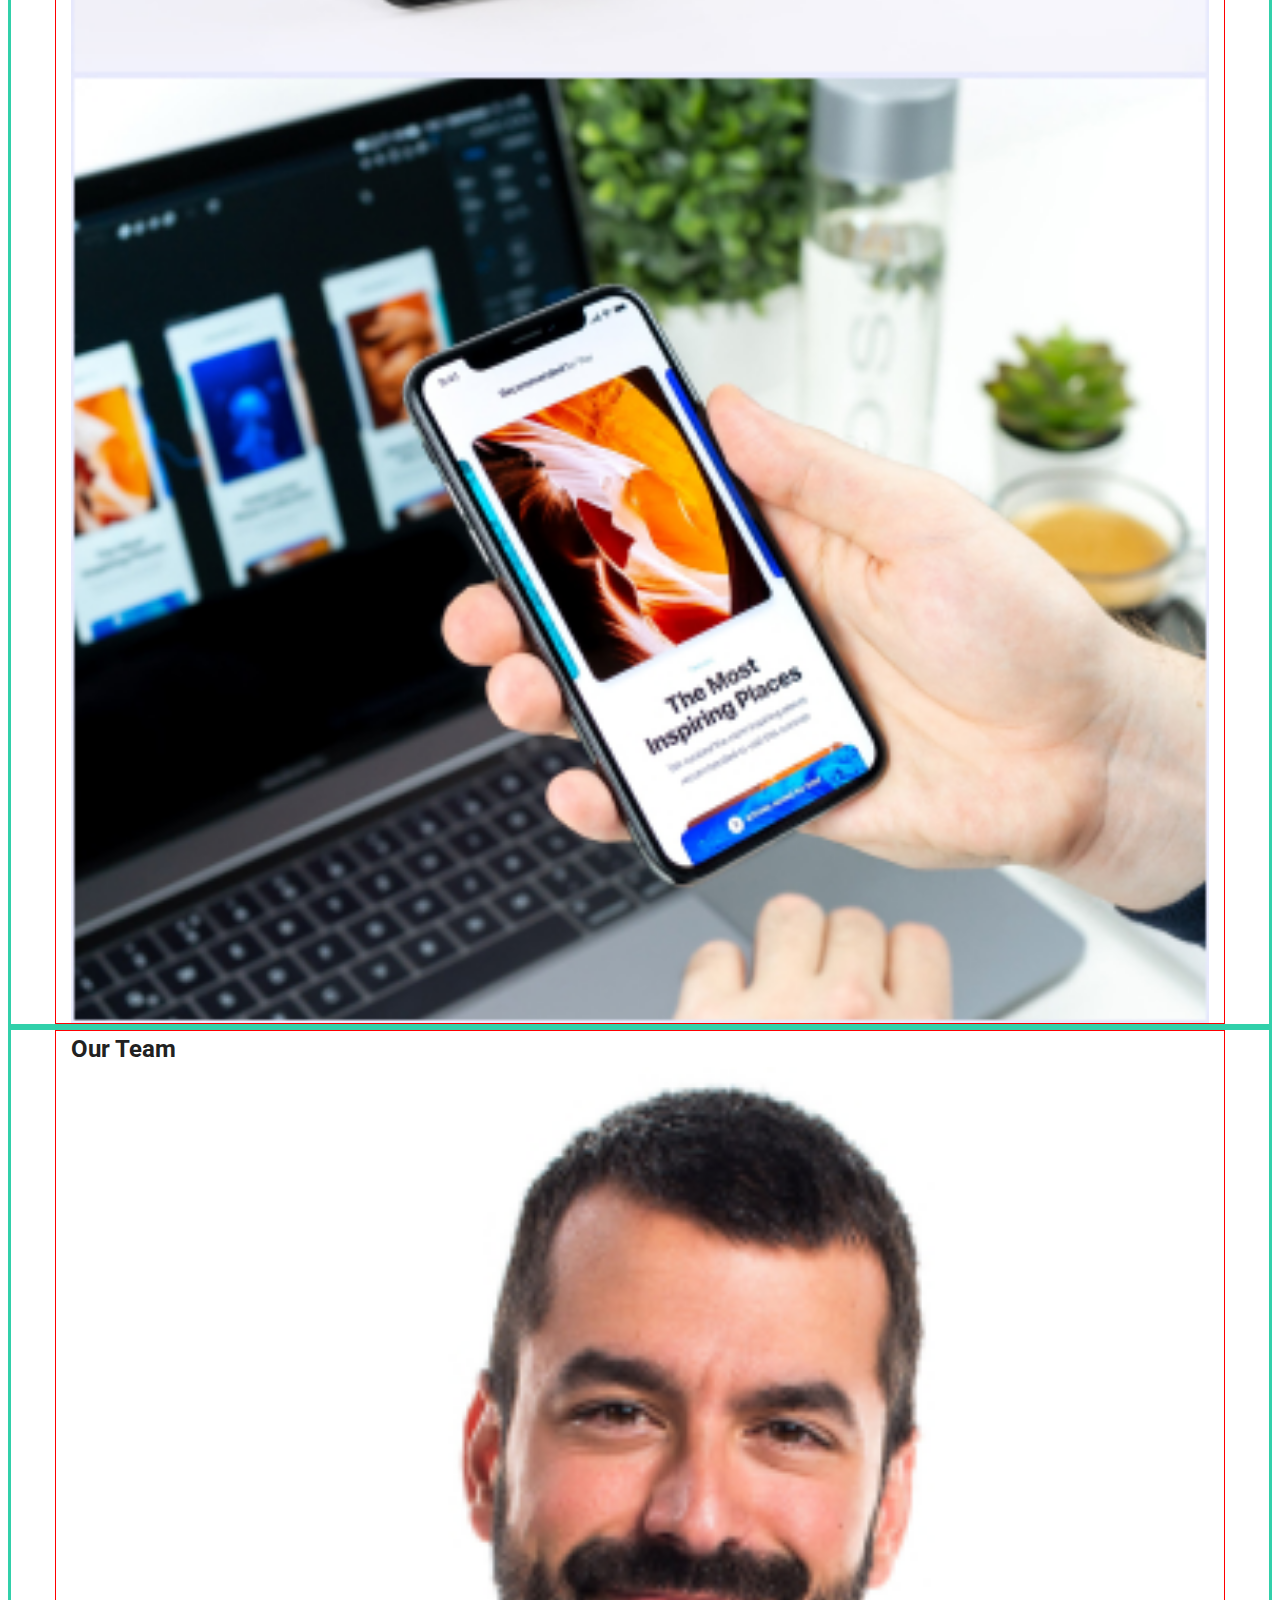
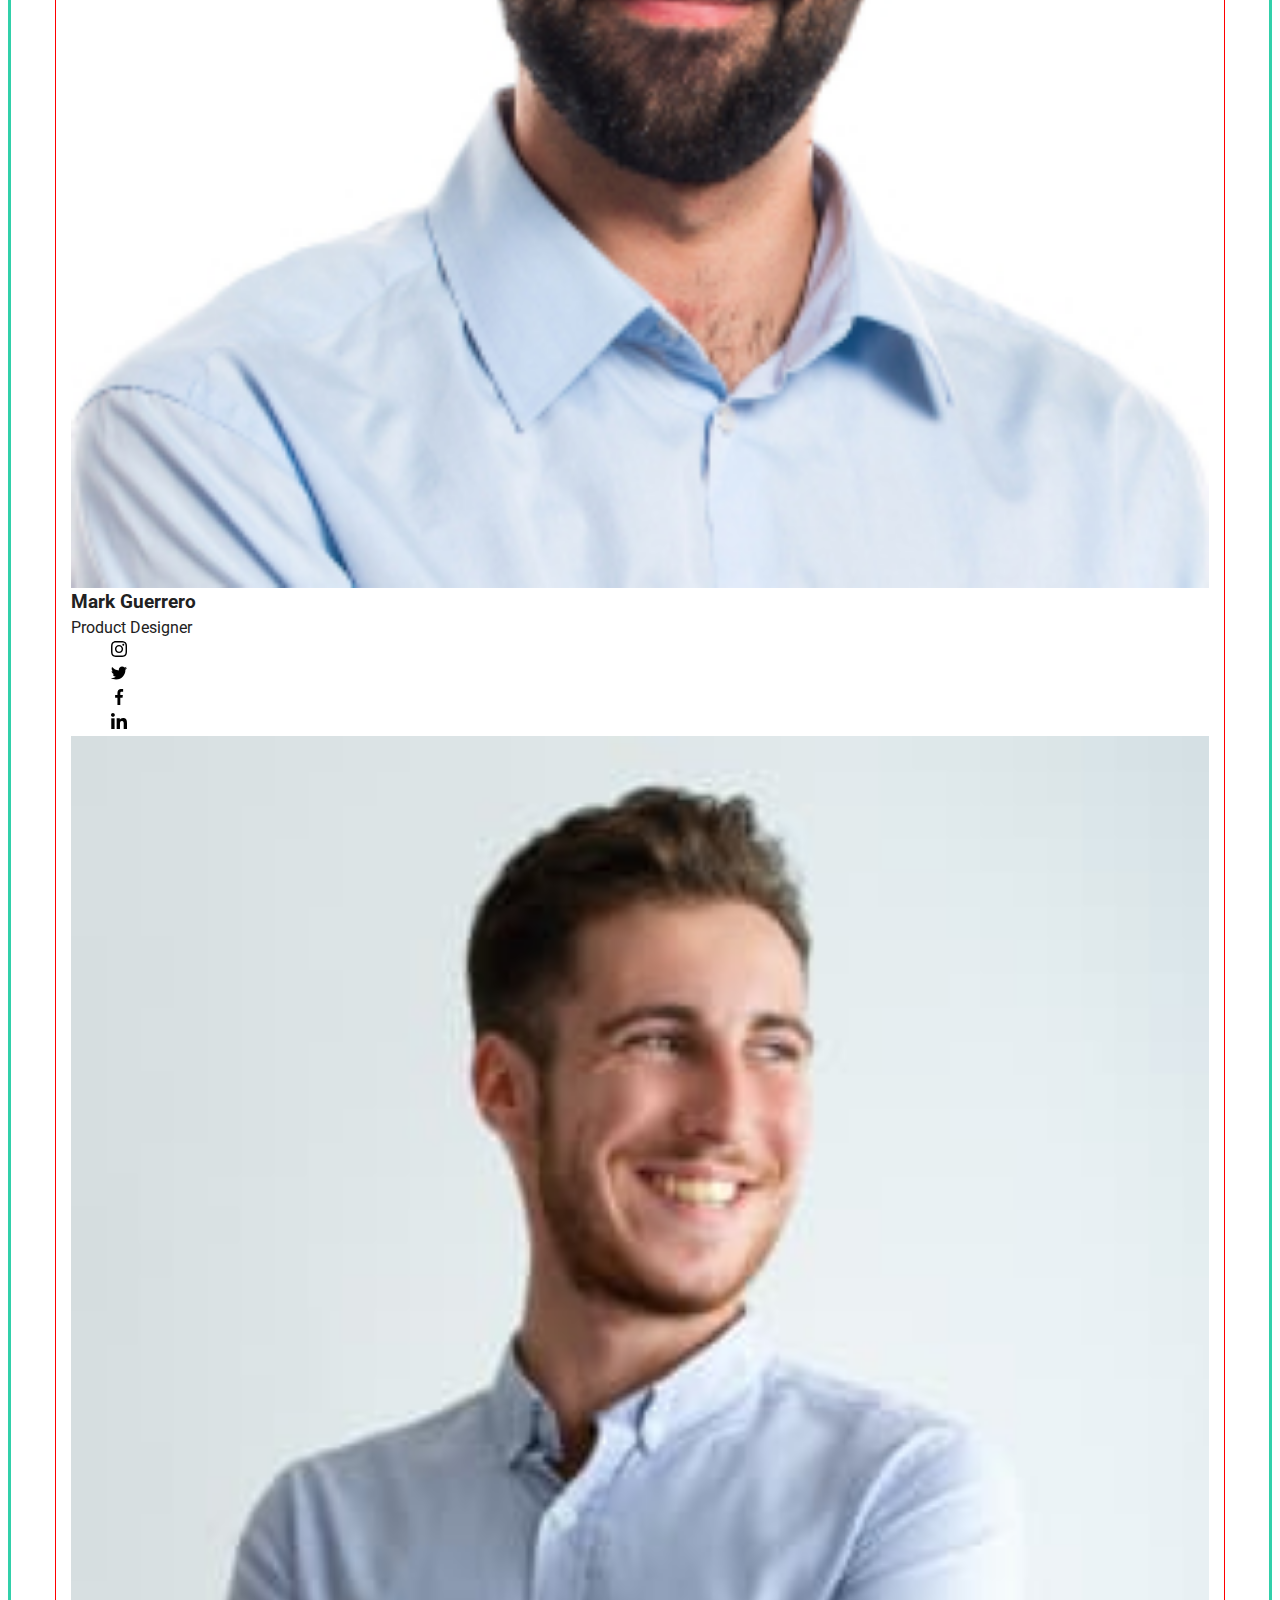
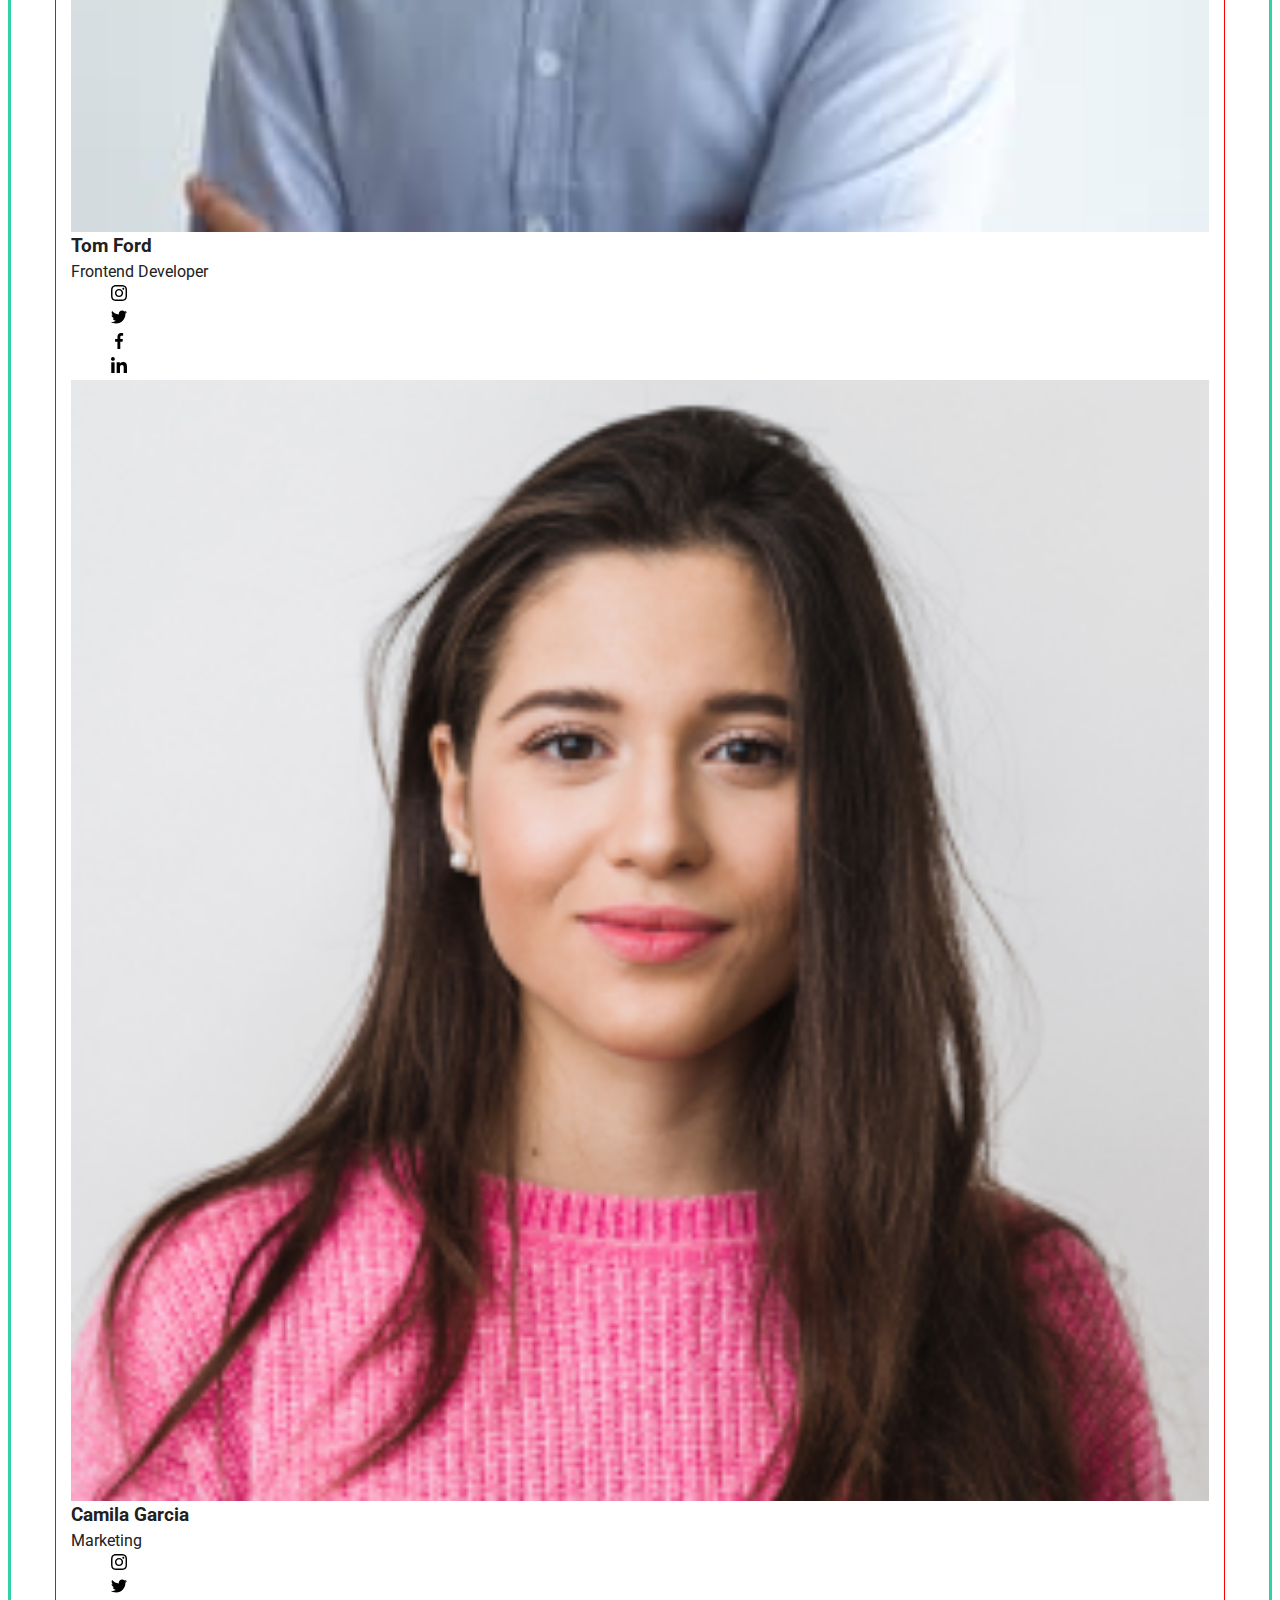
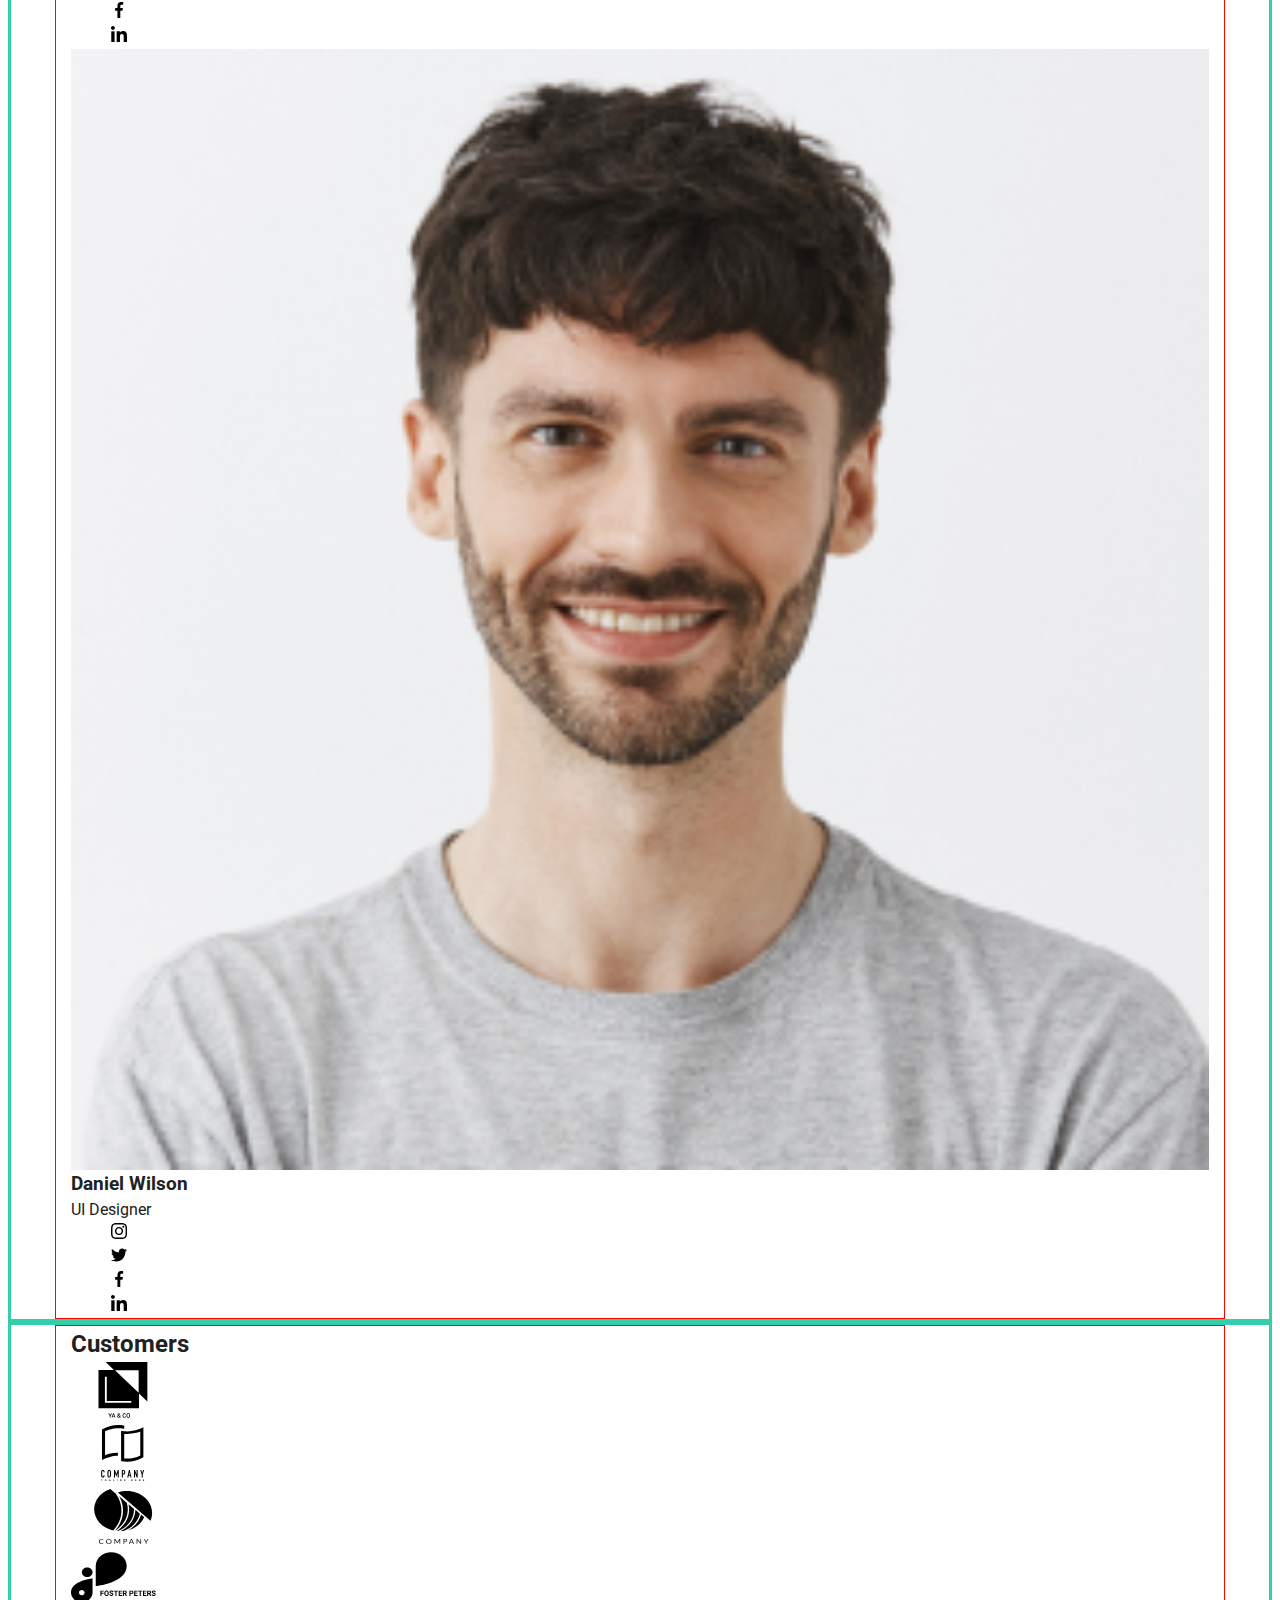
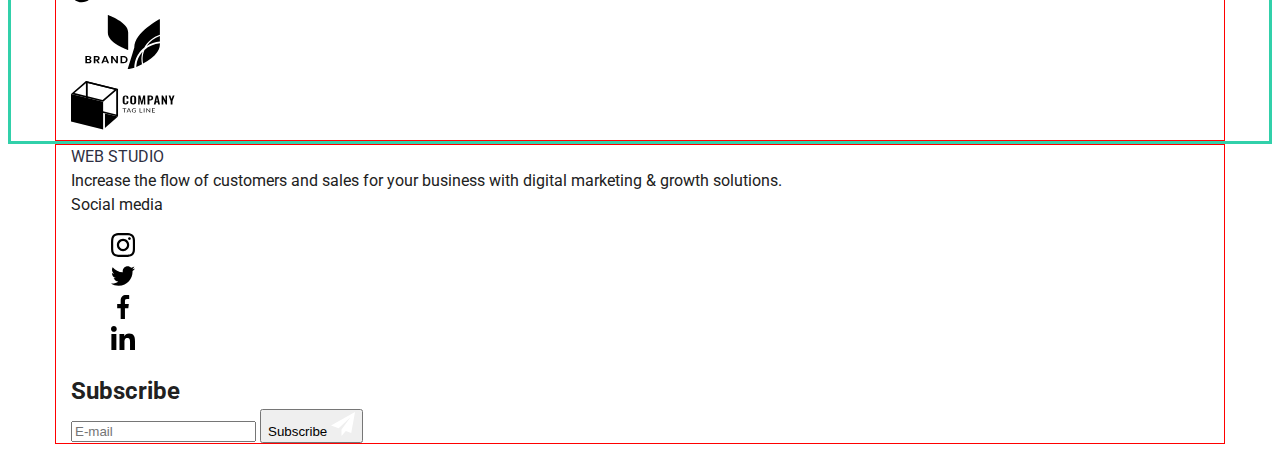
==== commit 1adc058a: "не працює" ====
--- a/index.html
+++ b/index.html
@@ -12,7 +12,9 @@
     />
     <link
       rel="stylesheet"
-      href="https://cdnjs.cloudflare.com/ajax/libs/modern-normalize/1.1.0/modern-normalize.min.css"
+      href="https://cdnjs.cloudflare.com/ajax/libs/modern-normalize/1.0.0/modern-normalize.min.css"
+      integrity="sha512-ISS7cAi1PEhQ8jnbJpJZMd29NlhNj4AWYyLOSp2CE/CsHxTCu+r+t0D2yoJudVrd0/8fTVPUVDzY5Tvli75u/g=="
+      crossorigin="anonymous"
     />
     <link rel="stylesheet" href="./Styles/styles.css" />
     <link rel="stylesheet" href="./Styles/icons.css" />
@@ -20,7 +22,7 @@
   </head>
   <body class="body">
     <!--Header-->
-    <header>
+    <header class="page-header">
       <div class="conteiner header-navi">
         <nav class="navi">
           <a
@@ -67,13 +69,65 @@
             <a class="tel" href="tel:+11(000)1111111">+11 (000) 111-11-11</a>
           </li>
         </ul>
+        <!-- Work for me -->
+        <div class="container">
+          <button class="menu-toggle js-open-menu">
+            <svg
+              width="24"
+              height="24"
+              fill="currentColor"
+              viewBox="0 0 20 20"
+              xmlns="http://www.w3.org/2000/svg"
+            >
+              <path
+                fill-rule="evenodd"
+                d="M3 5a1 1 0 011-1h12a1 1 0 110 2H4a1 1 0 01-1-1zM3 10a1 1 0 011-1h12a1 1 0 110 2H4a1 1 0 01-1-1zM3 15a1 1 0 011-1h12a1 1 0 110 2H4a1 1 0 01-1-1z"
+                clip-rule="evenodd"
+              ></path>
+            </svg>
+          </button>
+
+          <!-- <ul class="menu">
+            <li><a href="" class="link">О нас</a></li>
+            <li><a href="" class="link">Работы</a></li>
+            <li><a href="" class="link">Контакты</a></li>
+            <li><a href="" class="link">Карьера</a></li>
+          </ul> -->
+        </div>
       </div>
     </header>
+    <div class="menu-container js-menu-container">
+      <button class="menu-toggle js-close-menu">
+        <svg
+          fill="currentColor"
+          viewBox="0 0 20 20"
+          xmlns="http://www.w3.org/2000/svg"
+          width="24"
+          height="24"
+        >
+          <path
+            fill-rule="evenodd"
+            d="M4.293 4.293a1 1 0 011.414 0L10 8.586l4.293-4.293a1 1 0 111.414 1.414L11.414 10l4.293 4.293a1 1 0 01-1.414 1.414L10 11.414l-4.293 4.293a1 1 0 01-1.414-1.414L8.586 10 4.293 5.707a1 1 0 010-1.414z"
+            clip-rule="evenodd"
+          ></path>
+        </svg>
+      </button>
+
+      <ul class="mobile-menu">
+        <li><a href="" class="link">О нас</a></li>
+        <li><a href="" class="link">Работы</a></li>
+        <li><a href="" class="link">Контакты</a></li>
+        <li><a href="" class="link">Карьера</a></li>
+      </ul>
+    </div>
     <!--Hero-->
     <main class="main">
       <section class="section hero">
         <div class="conteiner">
-          <h1 class="hero-title">Effective Solutions <br> for Your Business</h1>
+          <h1 class="hero-title">
+            Effective Solutions <br />
+            for Your Business
+          </h1>
           <button type="button" class="hero_btm" data-modal-open>
             <span class="button_text">Order Service</span>
           </button>
@@ -511,5 +565,6 @@
       </div>
     </div>
     <script src="./js/modal.js"></script>
+    <script src="js/mobile-menu.js"></script>
   </body>
 </html>
--- a/Styles/styles.css
+++ b/Styles/styles.css
@@ -29,6 +29,11 @@
 
 body {
   font-family: "Roboto", sans-serif;
+  font-family: -apple-system, BlinkMacSystemFont, "Segoe UI", Roboto, Oxygen,
+    Ubuntu, Cantarell, "Open Sans", "Helvetica Neue", sans-serif;
+  line-height: 1.5;
+  color: #212121;
+  background-color: #fff;
 }
 
 .section {
@@ -60,79 +65,232 @@
 
 .conteiner {
   border: 1px solid red;
+
+  min-width: 320px;
+  max-width: 1170px;
+  padding-left: 15px;
+  padding-right: 15px;
+  margin-left: auto;
+  margin-right: auto;
 }
 
 .section {
   border: 3px solid var(--green-color);
 }
 
-/* TelepfonE==428px */
-
-@media (min-width: 429px) {
-  body {
-    background-color: tomato;
+/* JS */
+.menu-container .menu-toggle {
+  position: absolute;
+  top: 16px;
+  right: 16px;
+  color: #fff;
+}
+
+.page-header {
+  position: relative;
+  box-shadow: 0px 2px 4px -1px rgb(0 0 0 / 20%),
+    0px 4px 5px 0px rgb(0 0 0 / 14%), 0px 1px 10px 0px rgb(0 0 0 / 12%);
+}
+
+.page-header .container {
+  min-height: 80px;
+  display: flex;
+  align-items: center;
+  justify-content: flex-end;
+}
+
+.menu-container {
+  position: fixed;
+  top: 0;
+  left: 0;
+  width: 100vw;
+  height: 100vh;
+  padding: 30px;
+  background-color: tomato;
+  transform: translateX(100%);
+  transition: transform 250ms ease-in-out;
+}
+
+.menu-container.is-open {
+  transform: translateX(0);
+}
+
+.menu-toggle {
+  min-height: 40px;
+  min-width: 40px;
+  display: flex;
+  align-items: center;
+  justify-content: center;
+
+  margin: 0;
+  padding: 0;
+  background-color: transparent;
+  cursor: pointer;
+  border: none;
+  border-radius: 50%;
+  outline: none;
+}
+
+.menu-toggle:hover,
+.menu-toggle:focus {
+  background-color: rgba(0, 0, 0, 0.1);
+}
+
+@media (min-width: 600px) {
+  .menu-toggle {
+    display: none;
   }
 }
 
-/* Header */
-
-.header {
-  padding-top: 24px;
-  padding-bottom: 24px;
-}
-
-.header-logo {
-  margin-right: 76px;
-  padding-top: 24px;
-  padding-bottom: 24px;
-}
-
-.header-logo {
-  overflow: hidden;
-}
-
-.header-web {
-  font-family: "Raleway";
-  font-weight: 800;
-  font-size: 18px;
-  line-height: calc(21 / 18);
-  color: var(--ocean-color);
-}
-
-.header-webstudio {
-  font-family: "Raleway";
-  font-weight: 800;
-  font-size: 18px;
-  line-height: calc(21 / 18);
+.menu-container .menu-toggle {
+  position: absolute;
+  top: 20px;
+  right: 15px;
+  color: #fff;
+}
+
+/* <!--Top Line--> */
+
+.out_list {
+  padding: 0;
+  margin: 0;
+  list-style: none;
+}
+
+.out_list .header-item {
+  display: block;
+  padding: 10px;
+  color: #fff;
+  text-decoration: none;
+}
+
+.header-list {
+  padding: 0;
+  margin: 0;
+  list-style: none;
+  display: flex;
+}
+
+.header-list .header-item {
+  padding: 10px;
+  color: inherit;
+  text-decoration: none;
+}
+
+.header-list .header-item:hover,
+.header-list .header-item:focus {
+  text-decoration: underline;
+}
+
+@media (max-width: 599px) {
+  .header-list,
+  .out_list {
+    display: none;
+  }
+}
+
+/* Hero */
+
+.hero {
+  text-align: center;
+  padding: 188px 0;
+  max-width: 1440px;
+  height: 600px;
+  margin-left: auto;
+  margin-right: auto;
+
+  background-image: linear-gradient(
+      to right,
+      rgba(46, 47, 66, 0.7),
+      rgba(46, 47, 66, 0.7)
+    ),
+    url(../img/people-office.jpg);
+  background-color: rgba(46, 47, 66, 0.7);
+}
+
+/* Modal */
+
+.backdrop {
+  position: fixed;
+  left: 0;
+  top: 0;
+  width: 100%;
+  height: 100%;
+  background-color: rgba(0, 0, 0, 0.5);
+
+  overflow-y: scroll;
+
+  opacity: 1;
+  transition: opacity 250ms cubic-bezier(0.4, 0, 0.2, 1);
+}
+
+.backdrop.is-hidden {
+  opacity: 0;
+  pointer-events: none;
+}
+
+.backdrop.is-hidden .modal {
+  transform: translate(-50%, -50%) scale(0.9);
+}
+
+.modal {
+  position: absolute;
+  width: 100%;
+  max-width: 408px;
+  min-height: 584px;
+  top: 50%;
+  left: 50%;
+  border-radius: 4px;
+  padding: 15px;
+  background-color: var(--white-color);
+
+  transform: translate(-50%, -50%) scale(1);
+  transition: transform 250ms cubic-bezier(0.4, 0, 0.2, 1);
+
+  @media (min-width 392px) {
+    position: absolute;
+    /* max-width: 408px;
+    min-height: 584px; */
+    top: 50%;
+    left: 50%;
+  }
+}
+
+.modal_img {
+  position: absolute;
+  top: 24px;
+  right: 24px;
+  width: 24px;
+  height: 24px;
+  display: flex;
+  align-items: center;
+  justify-content: center;
+  border-radius: 50%;
+  border: 1px solid rgba(0, 0, 0, 0.1);
+
   color: var(--naviblue-color);
-}
-
-/*    Hero     */
-
-.hero {
-  padding-top: 112px;
-  padding-bottom: 122px;
-
-align-items: center;
-
-  background-image: url(../img/people-office.jpg);
-}
-
-.hero-title {
-
-  display: flex;
-align-items: center;
-justify-content: center;
-  margin-bottom: 72px;
-  margin-left: 54px;
-  width: 320px;
-}
-
-.hero_btm {
-  width: 159px;
-  height: 56px;
-
-  /* display: flex;
-  align-items: center;
-  justify-content: center; */
-}
+  background: var(--cornflower-color);
+
+  cursor: pointer;
+
+  transition: color 250ms cubic-bezier(0.4, 0, 0.2, 1),
+    background-color 250ms cubic-bezier(0.4, 0, 0.2, 1);
+}
+
+.modal_close {
+  position: absolute;
+
+  display: flex;
+  align-items: center;
+  justify-content: center;
+
+  fill: currentColor;
+
+  cursor: pointer;
+}
+
+.modal_img:hover,
+.modal_img:focus {
+  color: var(--white-color);
+  background-color: var(--ocean-color);
+}
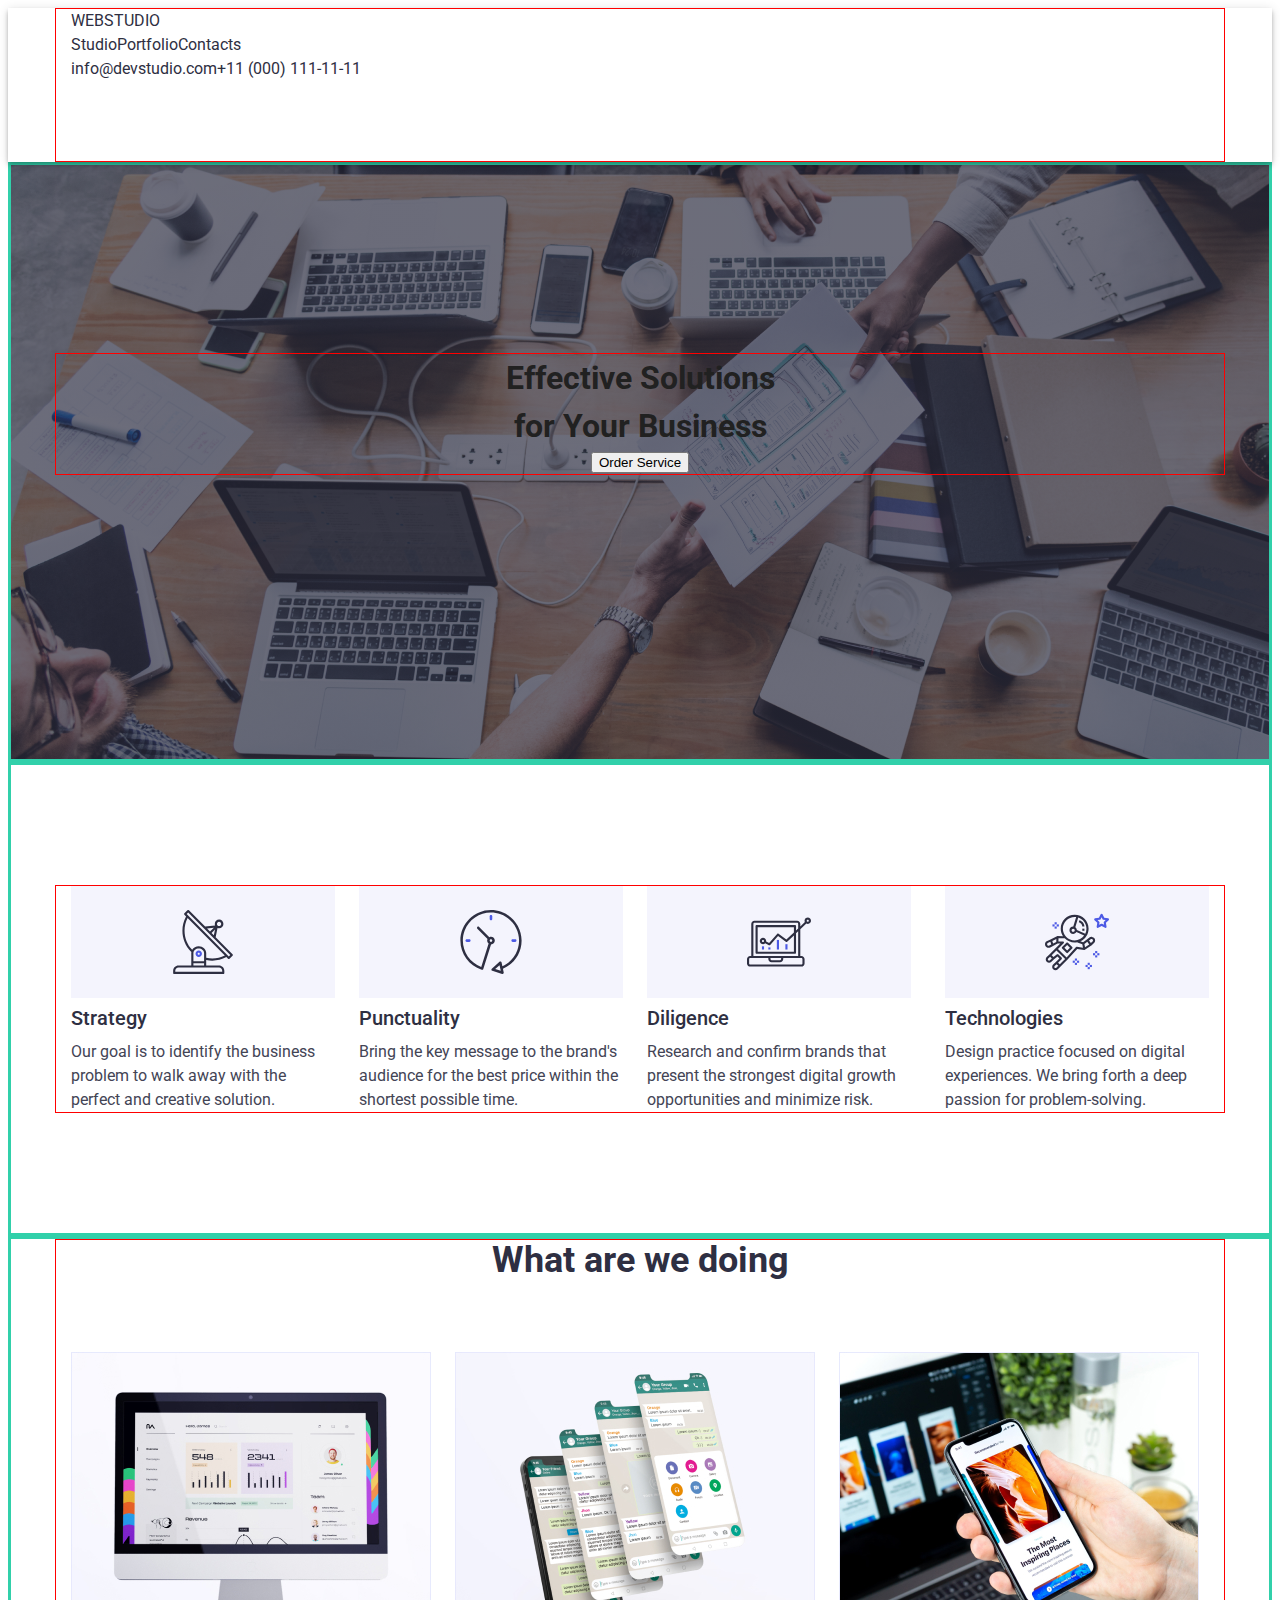
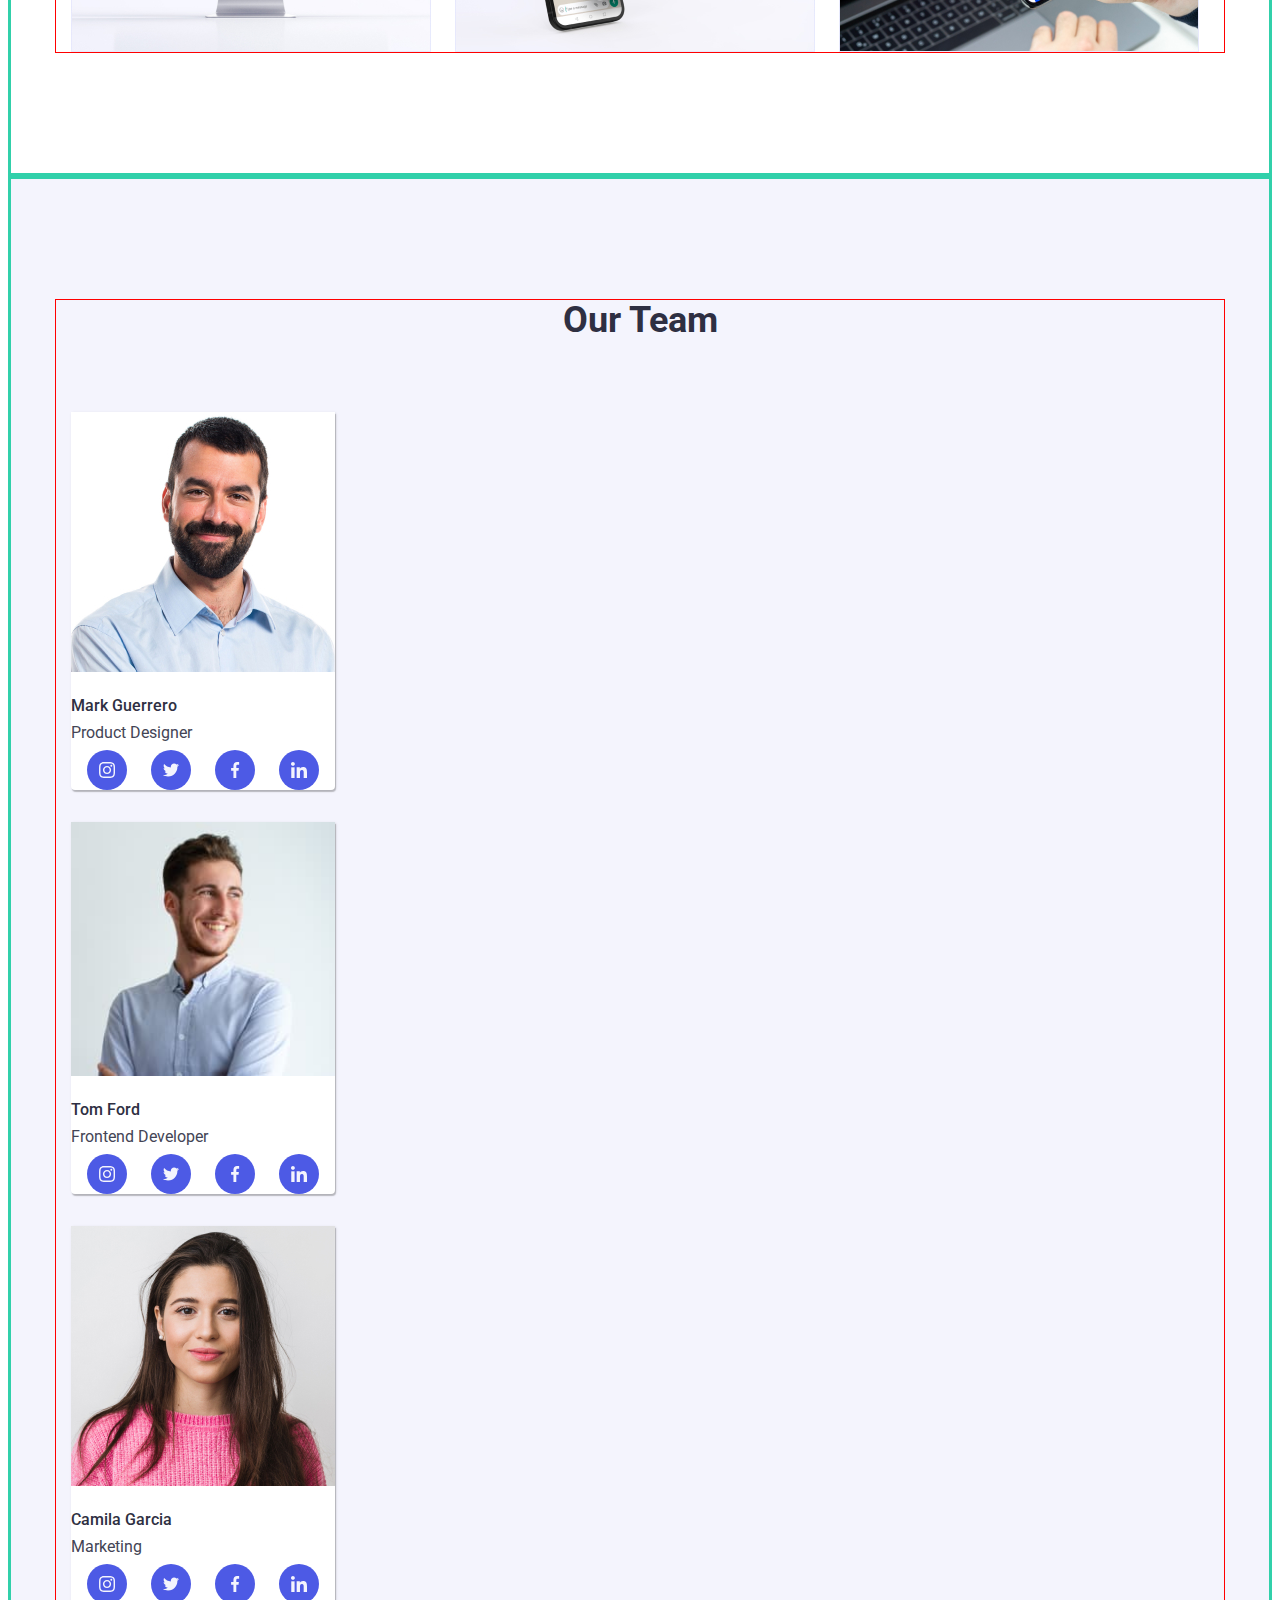
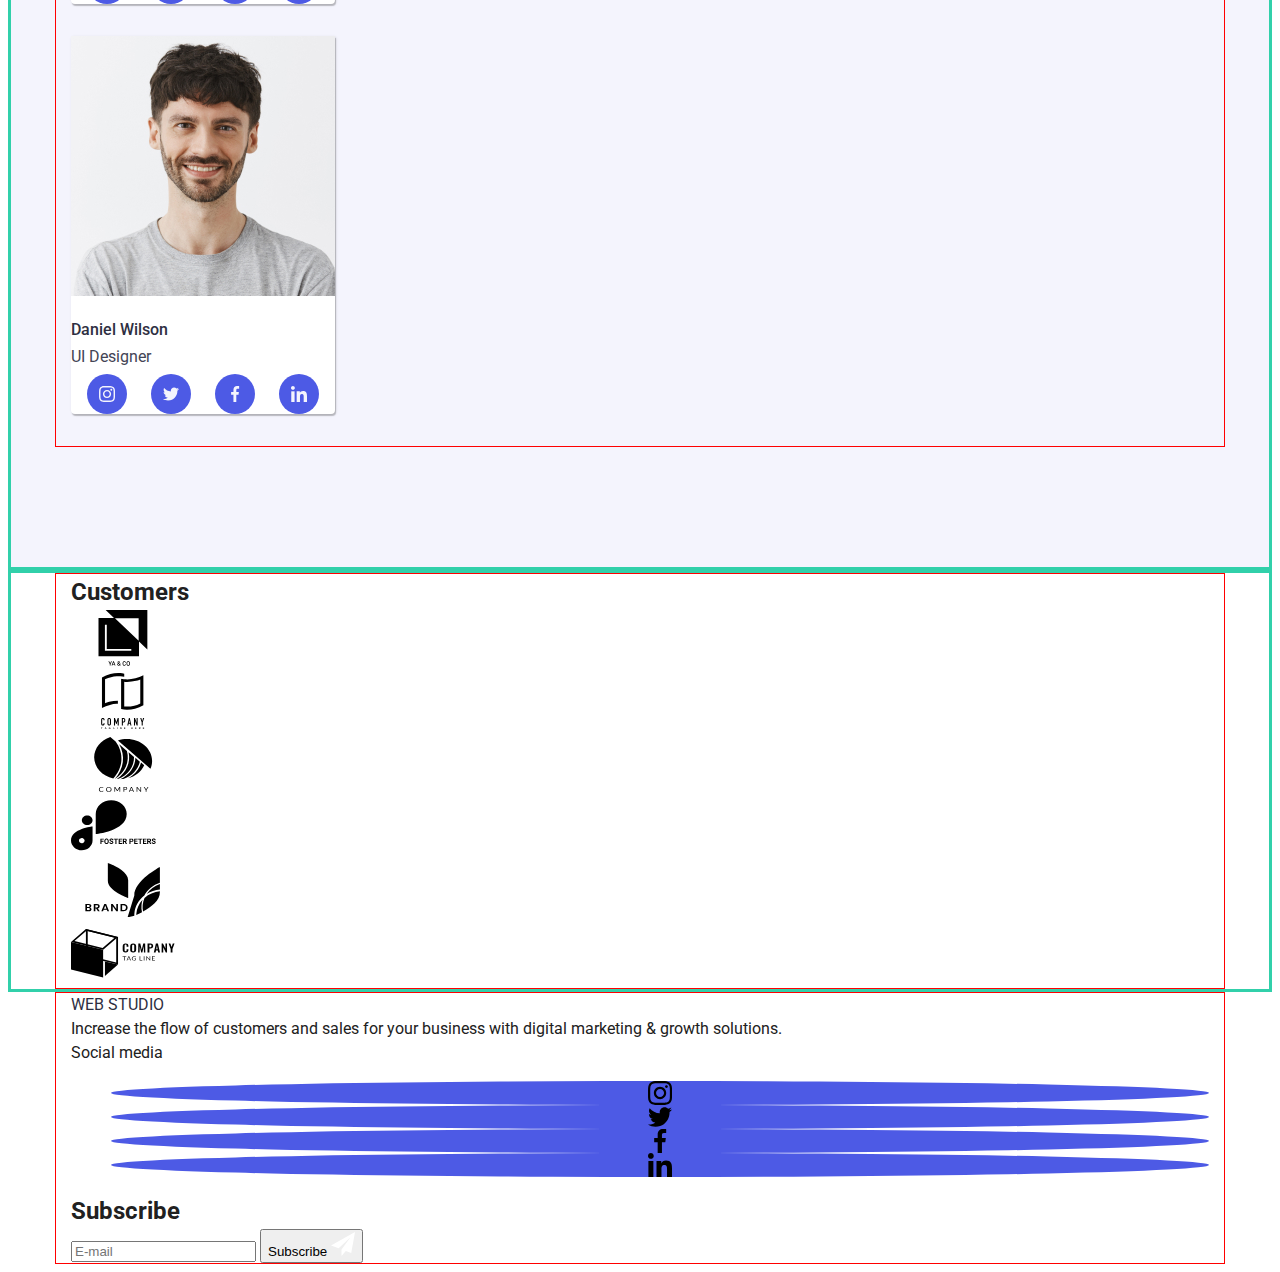
==== commit f5f56489: "не розумію ніфіга" ====
--- a/index.html
+++ b/index.html
@@ -32,7 +32,7 @@
             ><span class="header-web">WEB</span
             ><span class="header-webstudio">STUDIO</span></a
           >
-          <ul class="header-list list">
+          <ul class="header-list list menu">
             <li class="header-item">
               <a
                 class="header-contac current"
@@ -54,8 +54,7 @@
             </li>
           </ul>
         </nav>
-        <!--Top Line-->
-        <ul class="out_list list">
+        <ul class="out_list list menu">
           <li class="item">
             <a
               class="mail"
@@ -69,7 +68,6 @@
             <a class="tel" href="tel:+11(000)1111111">+11 (000) 111-11-11</a>
           </li>
         </ul>
-        <!-- Work for me -->
         <div class="container">
           <button class="menu-toggle js-open-menu">
             <svg
@@ -86,16 +84,10 @@
               ></path>
             </svg>
           </button>
-
-          <!-- <ul class="menu">
-            <li><a href="" class="link">О нас</a></li>
-            <li><a href="" class="link">Работы</a></li>
-            <li><a href="" class="link">Контакты</a></li>
-            <li><a href="" class="link">Карьера</a></li>
-          </ul> -->
         </div>
       </div>
     </header>
+    <!-- js-menu-container -->
     <div class="menu-container js-menu-container">
       <button class="menu-toggle js-close-menu">
         <svg
@@ -112,12 +104,40 @@
           ></path>
         </svg>
       </button>
-
-      <ul class="mobile-menu">
-        <li><a href="" class="link">О нас</a></li>
-        <li><a href="" class="link">Работы</a></li>
-        <li><a href="" class="link">Контакты</a></li>
-        <li><a href="" class="link">Карьера</a></li>
+      <ul class="header-list list mobile-menu">
+        <li class="header-item">
+          <a
+            class="header-contac current"
+            href="./index.html"
+            rel="noopeper noreforrer nofollow"
+            >Studio</a
+          >
+        </li>
+        <li class="header-item">
+          <a
+            class="header-contac"
+            href="./portfolio.html"
+            rel="noopeper noreforrer nofollow"
+            >Portfolio</a
+          >
+        </li>
+        <li class="header-item">
+          <a class="header-contac" href="">Contacts</a>
+        </li>
+      </ul>
+      <ul class="out_list list mobile-menu">
+        <li class="item">
+          <a
+            class="mail"
+            href="mailto:info@devstudio.com"
+            rel="noopeper noreforrer nofollow"
+          >
+            info@devstudio.com
+          </a>
+        </li>
+        <li class="item">
+          <a class="tel" href="tel:+11(000)1111111">+11 (000) 111-11-11</a>
+        </li>
       </ul>
     </div>
     <!--Hero-->
@@ -565,6 +585,6 @@
       </div>
     </div>
     <script src="./js/modal.js"></script>
-    <script src="js/mobile-menu.js"></script>
+    <script src="./mobile-js/mobile-menu.js"></script>
   </body>
 </html>
--- a/Styles/styles.css
+++ b/Styles/styles.css
@@ -151,40 +151,39 @@
 
 /* <!--Top Line--> */
 
-.out_list {
+.mobile-menu {
   padding: 0;
   margin: 0;
   list-style: none;
 }
 
-.out_list .header-item {
+.mobile-menu .link {
   display: block;
   padding: 10px;
   color: #fff;
   text-decoration: none;
 }
 
-.header-list {
+.menu {
   padding: 0;
   margin: 0;
   list-style: none;
   display: flex;
 }
 
-.header-list .header-item {
+.menu .link {
   padding: 10px;
   color: inherit;
   text-decoration: none;
 }
 
-.header-list .header-item:hover,
-.header-list .header-item:focus {
+.menu .link:hover,
+.menu .link:focus {
   text-decoration: underline;
 }
 
 @media (max-width: 599px) {
-  .header-list,
-  .out_list {
+  .menu {
     display: none;
   }
 }
@@ -206,6 +205,279 @@
     ),
     url(../img/people-office.jpg);
   background-color: rgba(46, 47, 66, 0.7);
+  /* position: relative; */
+}
+
+/* Description */
+
+@media (max-width: 768px) {
+  .boxes {
+    display: none;
+  }
+}
+
+@media (min-width: 768px) {
+  .boxes {
+    display: flex;
+  }
+}
+
+.section_description {
+  padding-top: 120px;
+  padding-bottom: 120px;
+}
+
+.description {
+  display: flex;
+  align-items: center;
+  justify-content: center;
+
+  margin: 0px;
+  padding: 0px;
+}
+
+.description_title:not(:last-child) {
+  margin-right: 24px;
+}
+
+.boxes {
+  /* display: flex; */
+  align-items: center;
+  justify-content: center;
+
+  margin-bottom: 8px;
+  width: 264px;
+  height: 112px;
+
+  background-color: var(--cloud-color);
+
+  @media screen (min-width: 768px) {
+    .boxes {
+      display: flex;
+      align-items: center;
+      justify-content: center;
+      margin-bottom: 8px;
+      width: 264px;
+      height: 112px;
+    }
+  }
+}
+
+.description-list {
+  font-family: "Roboto";
+  font-weight: 500;
+  font-size: 20px;
+  line-height: calc(24 / 20);
+  color: var(--naviblue-color);
+  display: inline;
+}
+
+.coment {
+  margin-top: 8px;
+  font-weight: 400;
+  font-size: 16px;
+  line-height: calc(24 / 16);
+  color: var(--slate-color);
+}
+
+.description_img {
+  display: flex;
+  padding-bottom: 8px;
+}
+
+.disc_img {
+  background-color: var(--cloud-color);
+}
+
+/* About */
+
+@media (max-width: 768px) {
+  .about_conteiner {
+    display: none;
+  }
+}
+
+.about_conteiner {
+  background-color: var(--white-color);
+  padding-bottom: 120px;
+}
+
+.about-work {
+  font-weight: 700;
+  margin-bottom: 72px;
+  text-align: center;
+  font-size: 36px;
+  line-height: calc(40 / 36);
+  color: var(--naviblue-color);
+}
+
+.about_work {
+  display: flex;
+}
+
+.about_img:not(:last-child) {
+  margin-right: 24px;
+}
+
+.thumb {
+  max-width: 100%;
+  height: auto;
+}
+
+/* Our team */
+
+.section_team {
+  padding-top: 120px;
+  padding-bottom: 120px;
+  background-color: var(--cloud-color);
+}
+
+.team_tekst {
+  margin-bottom: 72px;
+  font-weight: 700;
+  font-size: 36px;
+  line-height: calc(40 / 36);
+  text-align: center;
+  color: var(--naviblue-color);
+}
+
+/* @media (min-width: 768px) {
+  .user_team:not(:last-child) {
+    margin-right: 24px;
+  }
+  .user_team:nth-child(2n) {
+    margin-right: 0;
+  }
+  .user_team:nth-last-child(-n + 3) {
+    margin-bottom: 24px;
+  }
+   .user_team {
+    margin-right: 24px;
+  }
+   .user_team {
+    display: flex;
+    text-align: center;
+  }
+} */
+
+@media (min-width: 468px) {
+  .team_img:not(:last-child) {
+    margin-right: 24px;
+  }
+  .team_img:nth-child(2n) {
+    margin-right: 0;
+  }
+   .team_img:nth-last-child(-n + 3) { */
+     margin-bottom: 0; 
+  } 
+   /* .user_team {
+    display: flex;
+    text-align: center;
+  } */
+}
+
+/* @media (min-width: 428px) {
+  .social-icon {
+    display: flex;
+  }
+} */
+
+/* .user_team {
+  @media screen and (min-width: 768px) {
+    display: flex;
+    text-align: center;
+  }
+} */
+
+.team_img {
+  width: 264px;
+  background-color: var(--white-color);
+}
+
+.team_img {
+  border-radius: 0px 0px 4px 4px;
+  box-shadow: 1px 1px 3px rgba(0, 0, 0, 0.12), 1px 2px 1px rgba(0, 0, 0, 0.2);
+}
+
+@media (min-width: 428px) {
+  .team_img:not(:last-child) {
+    margin-right: 24px;
+  }
+}
+
+/* .team_img:not(:last-child) {
+  margin-right: 24px;
+} */
+
+.our_img {
+  margin-bottom: 24px;
+  display: block;
+  background-color: #fff;
+}
+
+.name {
+  margin-bottom: 8px;
+  font-weight: 500;
+  font-size: 16px;
+  line-height: calc(19 / 16);
+  color: var(--naviblue-color);
+}
+
+.team_work {
+  margin-bottom: 8px;
+  font-weight: 400;
+  font-size: 16px;
+  line-height: calc(19 / 16);
+  color: var(--slate-color);
+}
+
+.social-icon {
+  display: flex;
+  align-items: center;
+  justify-content: center;
+
+  padding: 0;
+
+  margin-bottom: 32px;
+}
+
+.social-item {
+  width: 40px;
+  height: 40px;
+  border-radius: 50%;
+}
+
+.social-item:not(:last-child) {
+  margin-right: 24px;
+}
+
+.social-link {
+  width: 100%;
+  height: 100%;
+  display: flex;
+  align-items: center;
+  justify-content: center;
+  border-radius: 50%;
+  color: var(--cloud-color);
+  background-color: var(--iris-color);
+
+  transition: color 250ms cubic-bezier(0.4, 0, 0.2, 1),
+    background-color 250ms cubic-bezier(0.4, 0, 0.2, 1);
+}
+
+.social-icon .icon {
+  transition: color 250ms cubic-bezier(0.4, 0, 0.2, 1),
+    background-color 250ms cubic-bezier(0.4, 0, 0.2, 1);
+
+  fill: currentColor;
+}
+
+.social-icon .icon:focus,
+.social-icon .icon:hover,
+.user_team .social-link:hover,
+.user_team .social-link:focus {
+  background-color: var(--ocean-color);
+  color: var(--white-color);
 }
 
 /* Modal */
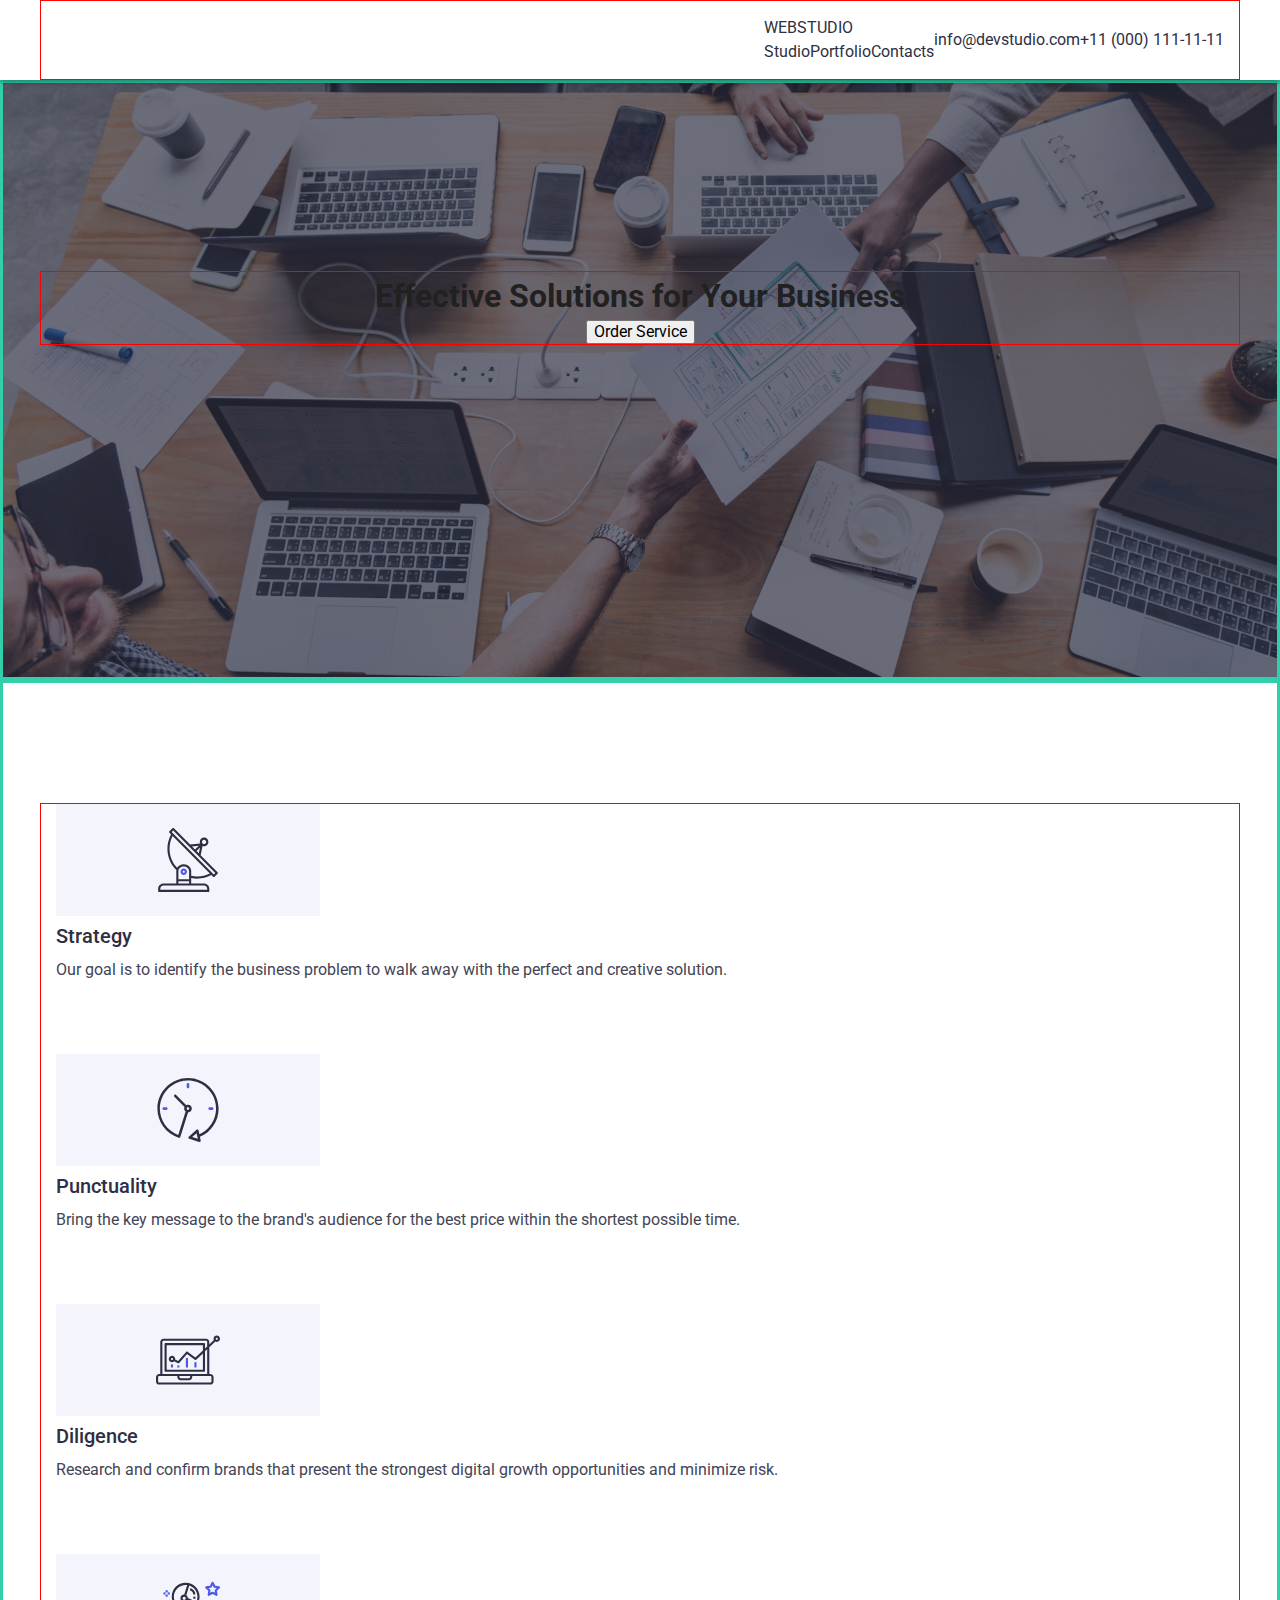
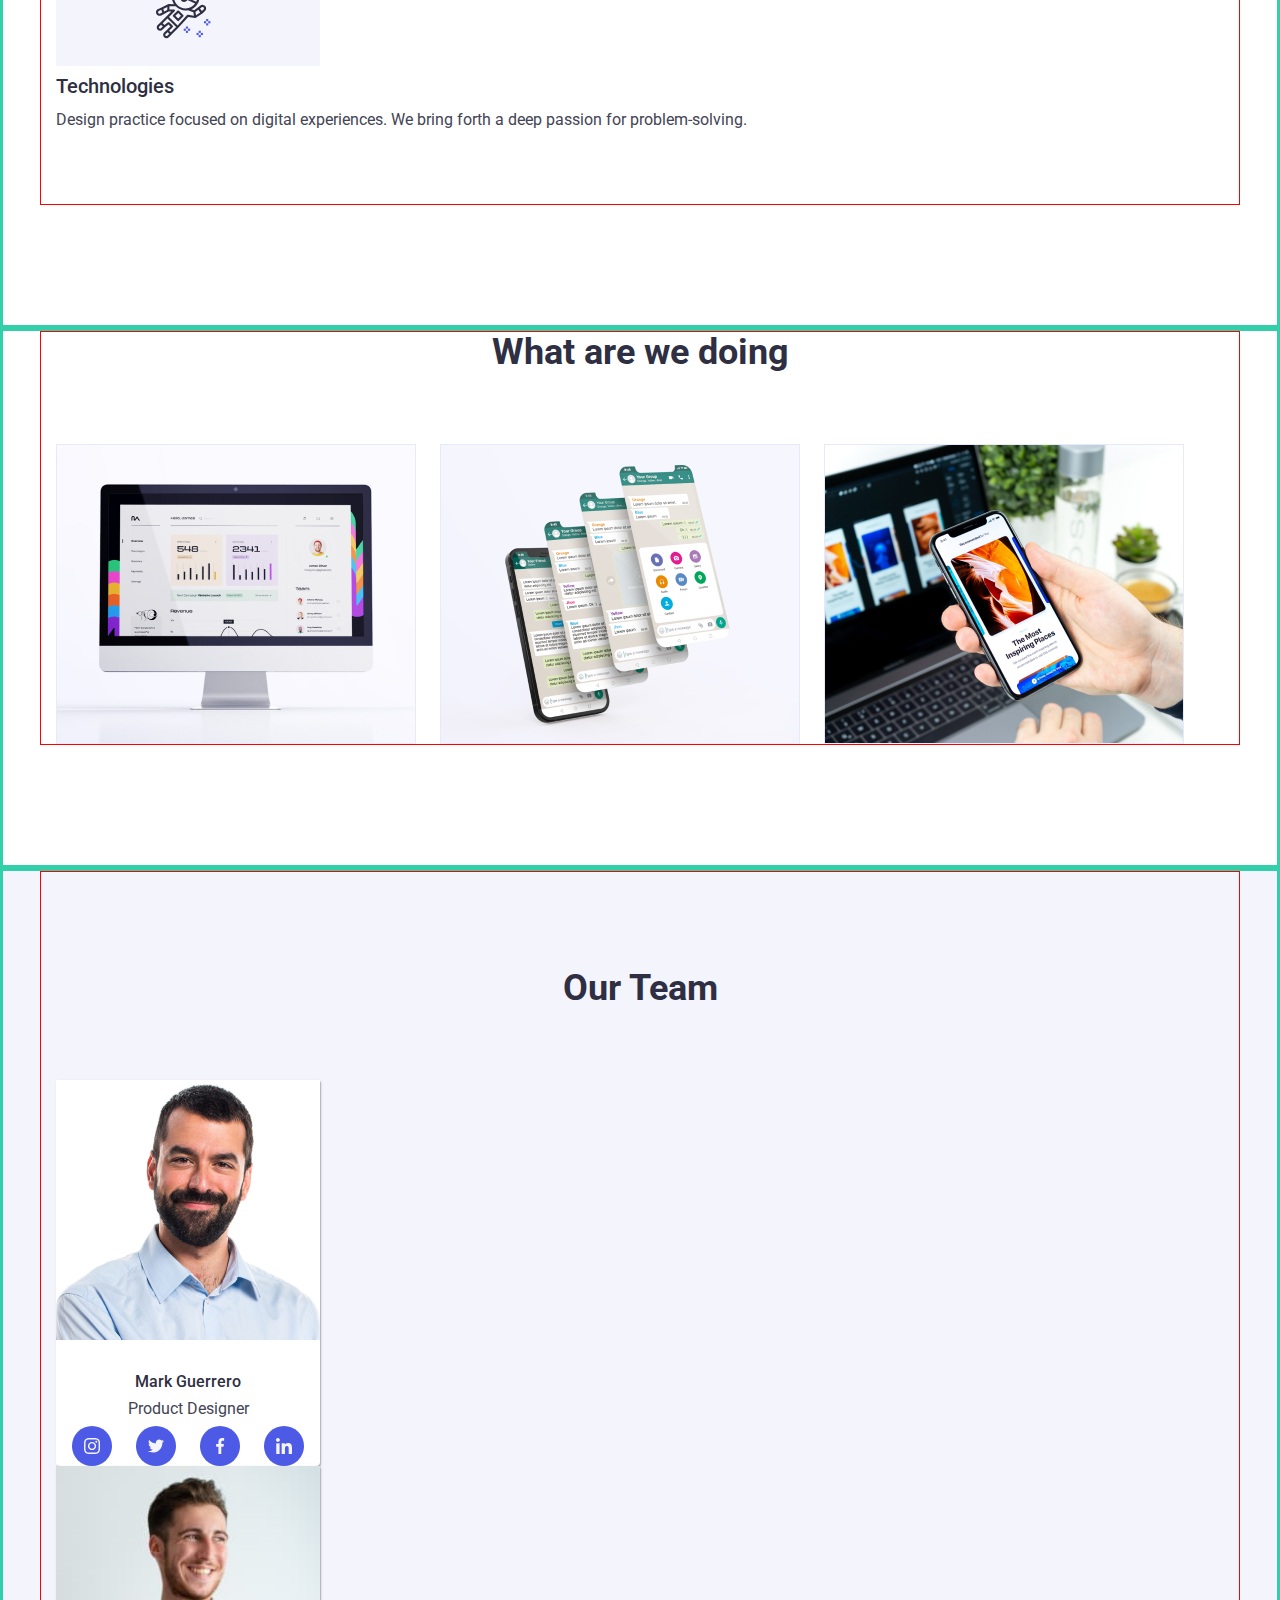
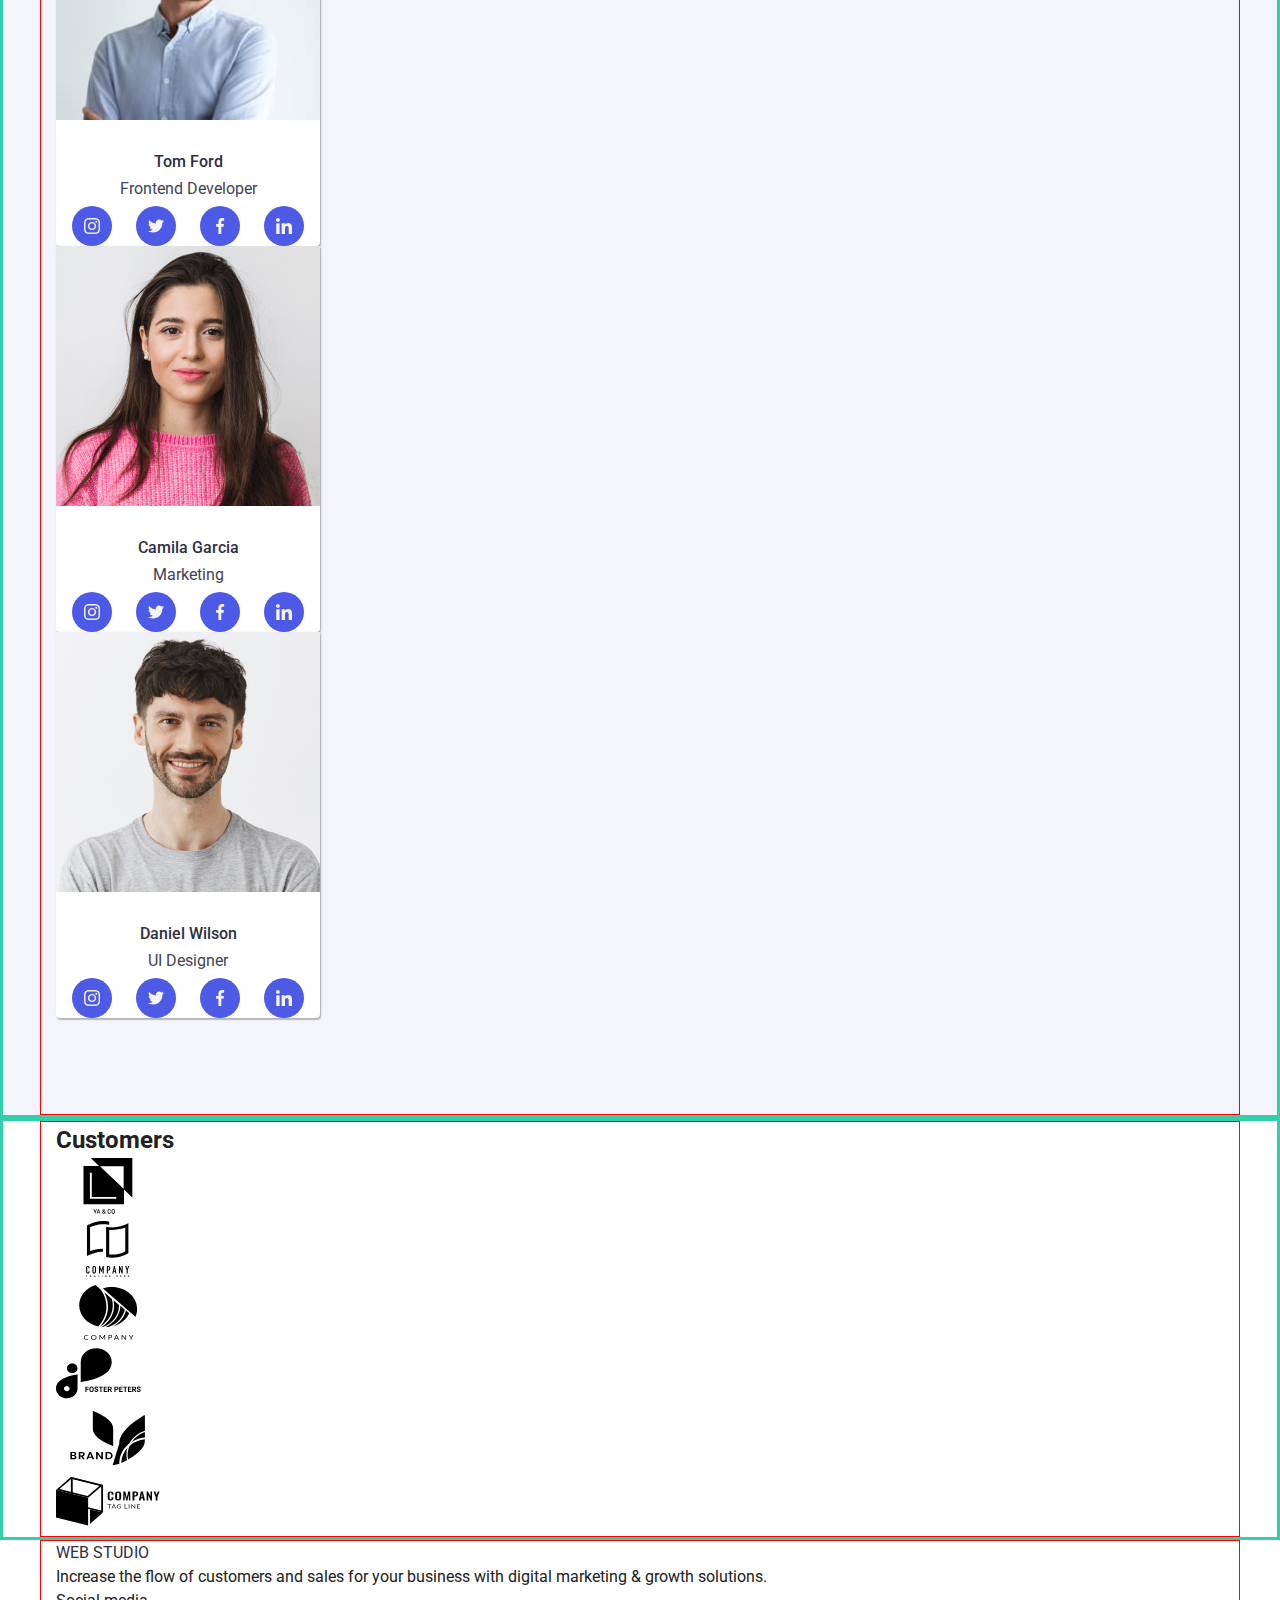
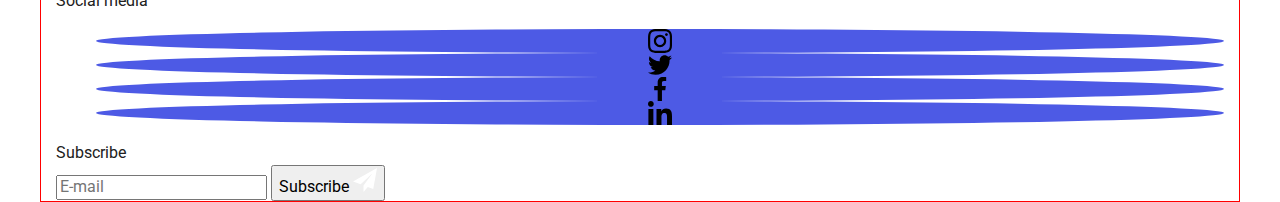
==== commit 0c70fb44: "не розумію що тут потрібно робити" ====
--- a/index.html
+++ b/index.html
@@ -12,12 +12,13 @@
     />
     <link
       rel="stylesheet"
-      href="https://cdnjs.cloudflare.com/ajax/libs/modern-normalize/1.0.0/modern-normalize.min.css"
-      integrity="sha512-ISS7cAi1PEhQ8jnbJpJZMd29NlhNj4AWYyLOSp2CE/CsHxTCu+r+t0D2yoJudVrd0/8fTVPUVDzY5Tvli75u/g=="
-      crossorigin="anonymous"
+      href="https://cdnjs.cloudflare.com/ajax/libs/modern-normalize/1.1.0/modern-normalize.min.css"
     />
     <link rel="stylesheet" href="./Styles/styles.css" />
     <link rel="stylesheet" href="./Styles/icons.css" />
+    <link rel="stylesheet" href="./Styles/mobile.css" />
+    <link rel="stylesheet" href="./Styles/tablet.css" />
+    <link rel="stylesheet" href="./Styles/desktop.css" />
     <title>Web studio</title>
   </head>
   <body class="body">
@@ -32,8 +33,8 @@
             ><span class="header-web">WEB</span
             ><span class="header-webstudio">STUDIO</span></a
           >
-          <ul class="header-list list menu">
-            <li class="header-item">
+          <ul class="header-list menu">
+            <li class="header-item list">
               <a
                 class="header-contac current"
                 href="./index.html"
@@ -41,7 +42,7 @@
                 >Studio</a
               >
             </li>
-            <li class="header-item">
+            <li class="header-item list">
               <a
                 class="header-contac"
                 href="./portfolio.html"
@@ -49,13 +50,14 @@
                 >Portfolio</a
               >
             </li>
-            <li class="header-item">
+            <li class="header-item list">
               <a class="header-contac" href="">Contacts</a>
             </li>
           </ul>
         </nav>
-        <ul class="out_list list menu">
-          <li class="item">
+        <!--Top Line-->
+        <ul class="out_list menu">
+          <li class="item list">
             <a
               class="mail"
               href="mailto:info@devstudio.com"
@@ -64,30 +66,27 @@
               info@devstudio.com
             </a>
           </li>
-          <li class="item">
+          <li class="item list">
             <a class="tel" href="tel:+11(000)1111111">+11 (000) 111-11-11</a>
           </li>
         </ul>
-        <div class="container">
-          <button class="menu-toggle js-open-menu">
-            <svg
-              width="24"
-              height="24"
-              fill="currentColor"
-              viewBox="0 0 20 20"
-              xmlns="http://www.w3.org/2000/svg"
-            >
-              <path
-                fill-rule="evenodd"
-                d="M3 5a1 1 0 011-1h12a1 1 0 110 2H4a1 1 0 01-1-1zM3 10a1 1 0 011-1h12a1 1 0 110 2H4a1 1 0 01-1-1zM3 15a1 1 0 011-1h12a1 1 0 110 2H4a1 1 0 01-1-1z"
-                clip-rule="evenodd"
-              ></path>
-            </svg>
-          </button>
-        </div>
+        <button class="menu-toggle js-open-menu">
+          <svg
+            width="24"
+            height="24"
+            fill="currentColor"
+            viewBox="0 0 20 20"
+            xmlns="http://www.w3.org/2000/svg"
+          >
+            <path
+              fill-rule="evenodd"
+              d="M3 5a1 1 0 011-1h12a1 1 0 110 2H4a1 1 0 01-1-1zM3 10a1 1 0 011-1h12a1 1 0 110 2H4a1 1 0 01-1-1zM3 15a1 1 0 011-1h12a1 1 0 110 2H4a1 1 0 01-1-1z"
+              clip-rule="evenodd"
+            ></path>
+          </svg>
+        </button>
       </div>
     </header>
-    <!-- js-menu-container -->
     <div class="menu-container js-menu-container">
       <button class="menu-toggle js-close-menu">
         <svg
@@ -104,8 +103,8 @@
           ></path>
         </svg>
       </button>
-      <ul class="header-list list mobile-menu">
-        <li class="header-item">
+      <ul class="header-list mobile-menu">
+        <li class="header-item link list">
           <a
             class="header-contac current"
             href="./index.html"
@@ -113,7 +112,7 @@
             >Studio</a
           >
         </li>
-        <li class="header-item">
+        <li class="header-item link list">
           <a
             class="header-contac"
             href="./portfolio.html"
@@ -121,12 +120,13 @@
             >Portfolio</a
           >
         </li>
-        <li class="header-item">
+        <li class="header-item link list">
           <a class="header-contac" href="">Contacts</a>
         </li>
       </ul>
-      <ul class="out_list list mobile-menu">
-        <li class="item">
+      <!--Top Line-->
+      <ul class="out_list mobile-menu">
+        <li class="item link list">
           <a
             class="mail"
             href="mailto:info@devstudio.com"
@@ -135,7 +135,7 @@
             info@devstudio.com
           </a>
         </li>
-        <li class="item">
+        <li class="item link list">
           <a class="tel" href="tel:+11(000)1111111">+11 (000) 111-11-11</a>
         </li>
       </ul>
@@ -144,10 +144,7 @@
     <main class="main">
       <section class="section hero">
         <div class="conteiner">
-          <h1 class="hero-title">
-            Effective Solutions <br />
-            for Your Business
-          </h1>
+          <h1 class="hero-title">Effective Solutions for Your Business</h1>
           <button type="button" class="hero_btm" data-modal-open>
             <span class="button_text">Order Service</span>
           </button>
@@ -501,16 +498,17 @@
           </ul>
         </div>
         <form class="footer_form">
-          <h2 class="footer_text">Subscribe</h2>
+          <p class="footer_text">Subscribe</p>
           <div class="footer_scribe">
-            <label for="user_email" class="footer_email"></label>
             <input
+              class="footer-input"
+              type="text"
               type="email"
               name="email"
               id="user_email"
               placeholder="E-mail"
             />
-            <button class="button_tlgm">
+            <button class="button_tlgm" type="submit">
               Subscribe
               <samp>
                 <svg class="footer_svg" width="24" height="24">
@@ -526,38 +524,36 @@
     <div class="backdrop is-hidden" data-modal>
       <div class="modal">
         <form class="form">
-          <div class="headline">
-            <h2 class="form_headline">
-              Leave your contacts and we will call you back
-            </h2>
-          </div>
-          <div class="form_field">
+          <p class="form_headline">
+            Leave your contacts and we will call you back
+          </p>
+          <div class="form_field form-link">
             <label for="name" class="form_name">Name</label>
             <input type="text" class="form_input" name="name" id="name" />
-            <svg class="laibel_svg" width="12" height="12">
+            <svg class="laibel_svg" width="18" height="24">
               <use href="./img/icons.svg#icon-Vector-1"></use>
             </svg>
           </div>
-          <div class="form_field">
+          <div class="form_field form-link">
             <label for="tel" class="form_name">Phone</label>
             <input type="text" class="form_input" name="tel" id="tel" />
-            <svg class="laibel_svg" width="13" height="13">
+            <svg class="laibel_svg" width="18" height="24">
               <use href="./img/icons.svg#icon-phone-black-18dp-1"></use>
             </svg>
           </div>
-          <div class="form_field">
-            <label for="tel" class="form_name">Email</label>
+          <div class="form_field form-link">
+            <label for="mail" class="form_name">Email</label>
             <input type="text" class="form_input" name="mail" id="mail" />
-            <svg class="laibel_svg" width="15" height="12">
+            <svg class="laibel_svg" width="18" height="24">
               <use href="./img/icons.svg#icon-Vector-2"></use>
             </svg>
           </div>
           <div class="form_field">
-            <label for="mail" class="form_name">Comment</label>
+            <label for="Coment" class="form_textarea">Comment</label>
             <textarea
               class="form_coment"
-              name=""
-              id=""
+              name="Coment"
+              id="Coment"
               cols="30"
               rows="10"
               placeholder="Text input"
@@ -569,19 +565,23 @@
                 id="check"
                 type="checkbox"
                 class="form_checkbox"
-                name=""
-              /><span class="form-icon"> </span>
-              I accept the terms and conditions of the
-              <samp class="form_text">Privacy Policy</samp></label
-            >
-          </div>
-          <button type="submit" class="button_submit">Send</button>
+                name="checkbox"
+              /><span class="form-icon"></span>
+              <span>
+                I accept the terms and conditions of the
+                <a class="form_text" href="">Privacy Policy</a>
+              </span>
+            </label>
+          </div>
+          <div class="button-form">
+            <button type="submit" class="button_submit">Send</button>
+          </div>
         </form>
-        <div data-modal-close class="modal_img">
+        <button type="submit" data-modal-close class="modal_img">
           <svg class="modal_close" width="8" height="8">
             <use href="./img/icons.svg#icon-Vector"></use>
           </svg>
-        </div>
+        </button>
       </div>
     </div>
     <script src="./js/modal.js"></script>
--- a/Styles/styles.css
+++ b/Styles/styles.css
@@ -92,7 +92,7 @@
     0px 4px 5px 0px rgb(0 0 0 / 14%), 0px 1px 10px 0px rgb(0 0 0 / 12%);
 }
 
-.page-header .container {
+.page-header .header-navi {
   min-height: 80px;
   display: flex;
   align-items: center;
@@ -106,7 +106,7 @@
   width: 100vw;
   height: 100vh;
   padding: 30px;
-  background-color: tomato;
+  background-color: var(--white-color);
   transform: translateX(100%);
   transition: transform 250ms ease-in-out;
 }
@@ -142,14 +142,15 @@
   }
 }
 
+
+/* <!--Top Line--> */
+
 .menu-container .menu-toggle {
   position: absolute;
   top: 20px;
   right: 15px;
   color: #fff;
 }
-
-/* <!--Top Line--> */
 
 .mobile-menu {
   padding: 0;
@@ -327,17 +328,17 @@
 /* Our team */
 
 .section_team {
-  padding-top: 120px;
-  padding-bottom: 120px;
+  /* padding-top: 120px;
+  padding-bottom: 120px; */
   background-color: var(--cloud-color);
 }
 
 .team_tekst {
-  margin-bottom: 72px;
+  /* margin-bottom: 72px; */
   font-weight: 700;
   font-size: 36px;
   line-height: calc(40 / 36);
-  text-align: center;
+  /* text-align: center; */
   color: var(--naviblue-color);
 }
 
@@ -360,21 +361,21 @@
   }
 } */
 
-@media (min-width: 468px) {
+/* @media (min-width: 468px) {
   .team_img:not(:last-child) {
     margin-right: 24px;
   }
   .team_img:nth-child(2n) {
     margin-right: 0;
   }
-   .team_img:nth-last-child(-n + 3) { */
+   .team_img:nth-last-child(-n + 3) { 
      margin-bottom: 0; 
   } 
-   /* .user_team {
+   .user_team {
     display: flex;
     text-align: center;
-  } */
-}
+  }
+} */
 
 /* @media (min-width: 428px) {
   .social-icon {
@@ -399,19 +400,19 @@
   box-shadow: 1px 1px 3px rgba(0, 0, 0, 0.12), 1px 2px 1px rgba(0, 0, 0, 0.2);
 }
 
-@media (min-width: 428px) {
+/* @media (min-width: 428px) {
   .team_img:not(:last-child) {
     margin-right: 24px;
   }
-}
+} */
 
 /* .team_img:not(:last-child) {
   margin-right: 24px;
 } */
 
 .our_img {
-  margin-bottom: 24px;
-  display: block;
+  /* margin-bottom: 24px; */
+  /* display: block; */
   background-color: #fff;
 }
 
@@ -432,13 +433,13 @@
 }
 
 .social-icon {
-  display: flex;
-  align-items: center;
-  justify-content: center;
+  /* display: flex;
+  align-items: center;
+  justify-content: center; */
 
   padding: 0;
 
-  margin-bottom: 32px;
+  /* margin-bottom: 32px; */
 }
 
 .social-item {
@@ -521,8 +522,8 @@
 
   @media (min-width 392px) {
     position: absolute;
-    /* max-width: 408px;
-    min-height: 584px; */
+    max-width: 408px;
+    min-height: 584px;
     top: 50%;
     left: 50%;
   }
--- a/Styles/mobile.css
+++ b/Styles/mobile.css
@@ -0,0 +1,65 @@
+@media screen and (min-width: 480px) {
+  .conteiner {
+    max-width: 480px;
+  }
+}
+
+/* Description */
+
+.description {
+  display: block;
+}
+
+.description_title {
+  margin-bottom: 72px;
+}
+
+/* Our team */
+
+.conteine-team {
+flex-direction: column;
+
+   padding-top: 96px;
+  padding-bottom: 96px;
+  background-color: var(--cloud-color);
+}
+
+.team_tekst {
+  display: flex;
+  align-items: center;
+  justify-content: center;
+  margin-bottom: 72px;
+}
+
+.user_team {
+    /* flex-direction: column; */
+}
+
+.team_img {
+}
+
+.name {
+  display: flex;
+  align-items: center;
+  justify-content: center;
+  margin-top: 32px;
+  margin-bottom: 8px;
+}
+
+.team_work {
+  display: flex;
+  align-items: center;
+  justify-content: center;
+  margin-bottom: 8px;
+}
+
+.social-icon {
+  display: flex;
+  align-items: center;
+  justify-content: center;
+  /* margin-bottom: 32px; */
+}
+
+.social-icon:not(:last-child) {
+    margin-bottom: 32px;
+}
--- a/Styles/tablet.css
+++ b/Styles/tablet.css
@@ -0,0 +1,9 @@
+@media screen and (min-width: 768px) {
+    .conteiner {
+        max-width: 768px;
+    }
+
+    .menu-container {
+        display: none;
+    }
+}--- a/Styles/desktop.css
+++ b/Styles/desktop.css
@@ -0,0 +1,5 @@
+@media screen and (min-width: 1200px) {
+    .conteiner {
+        max-width: 1200px;
+    }
+}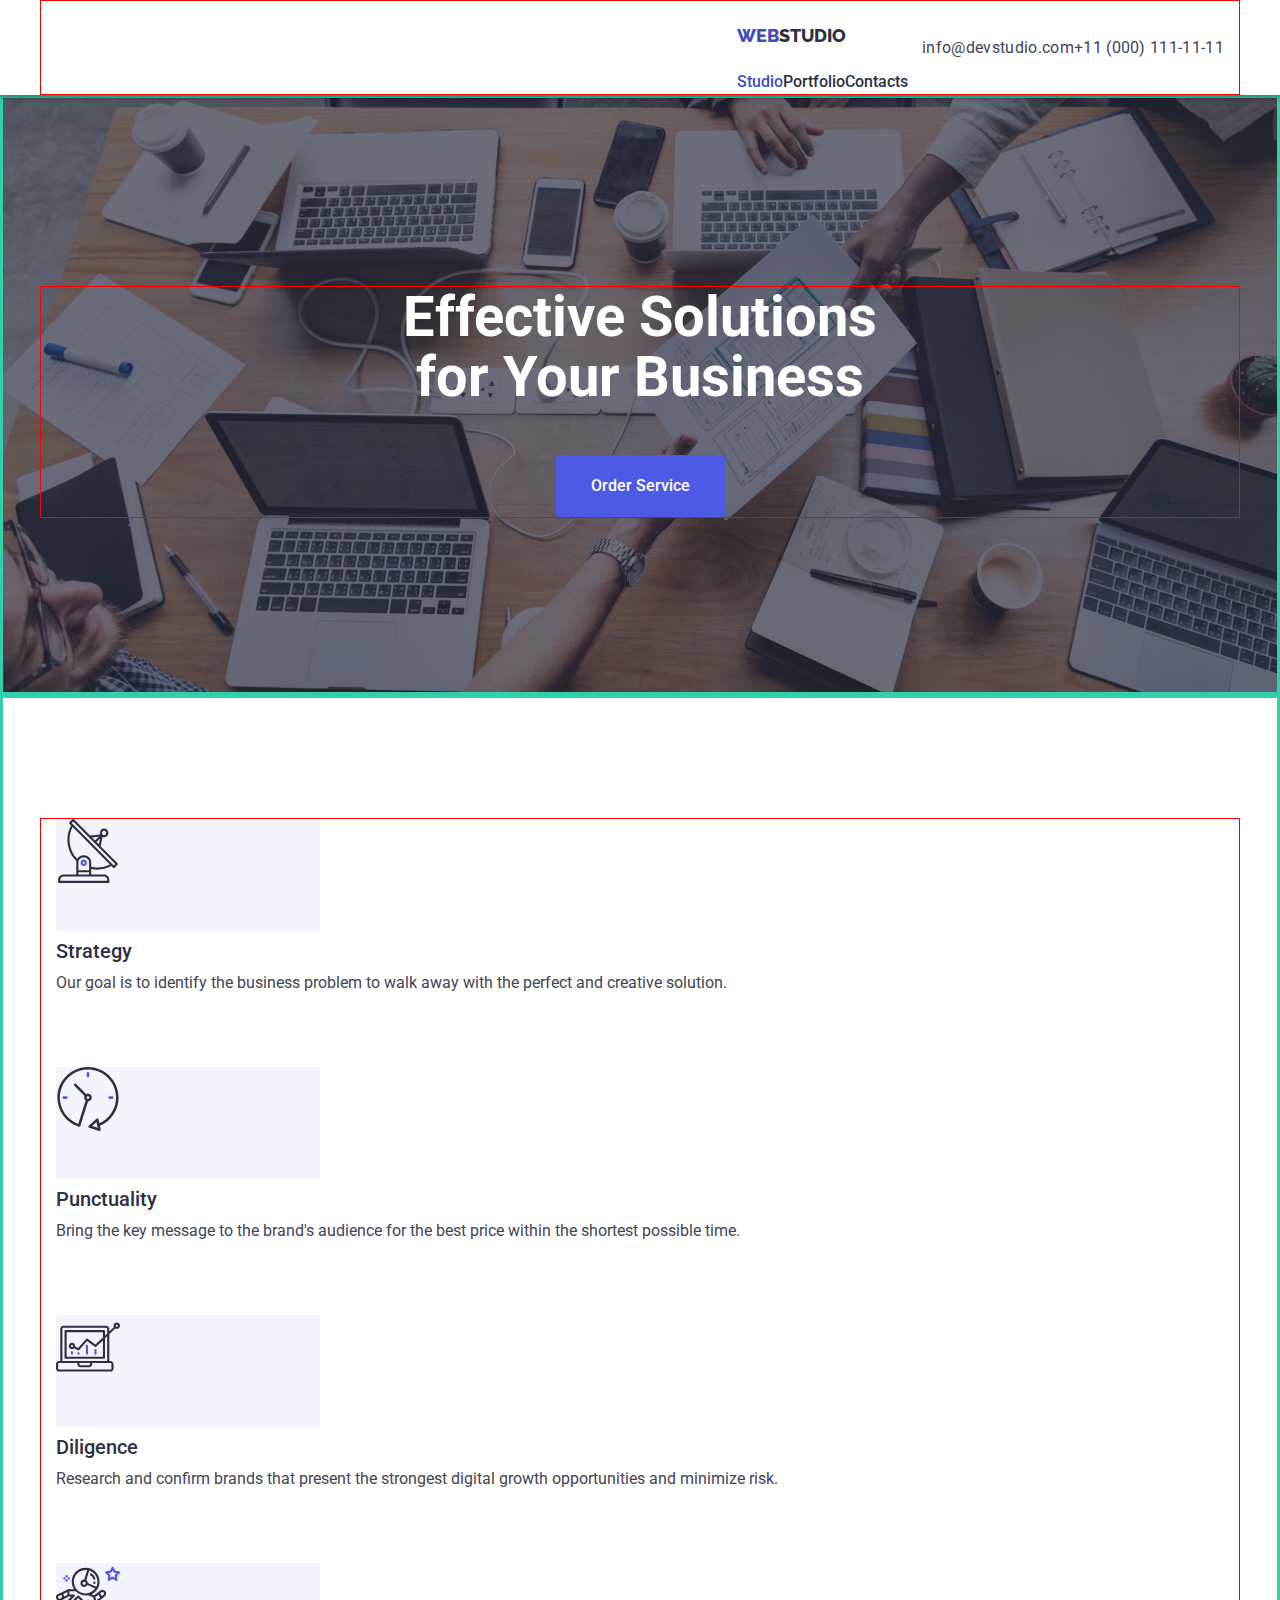
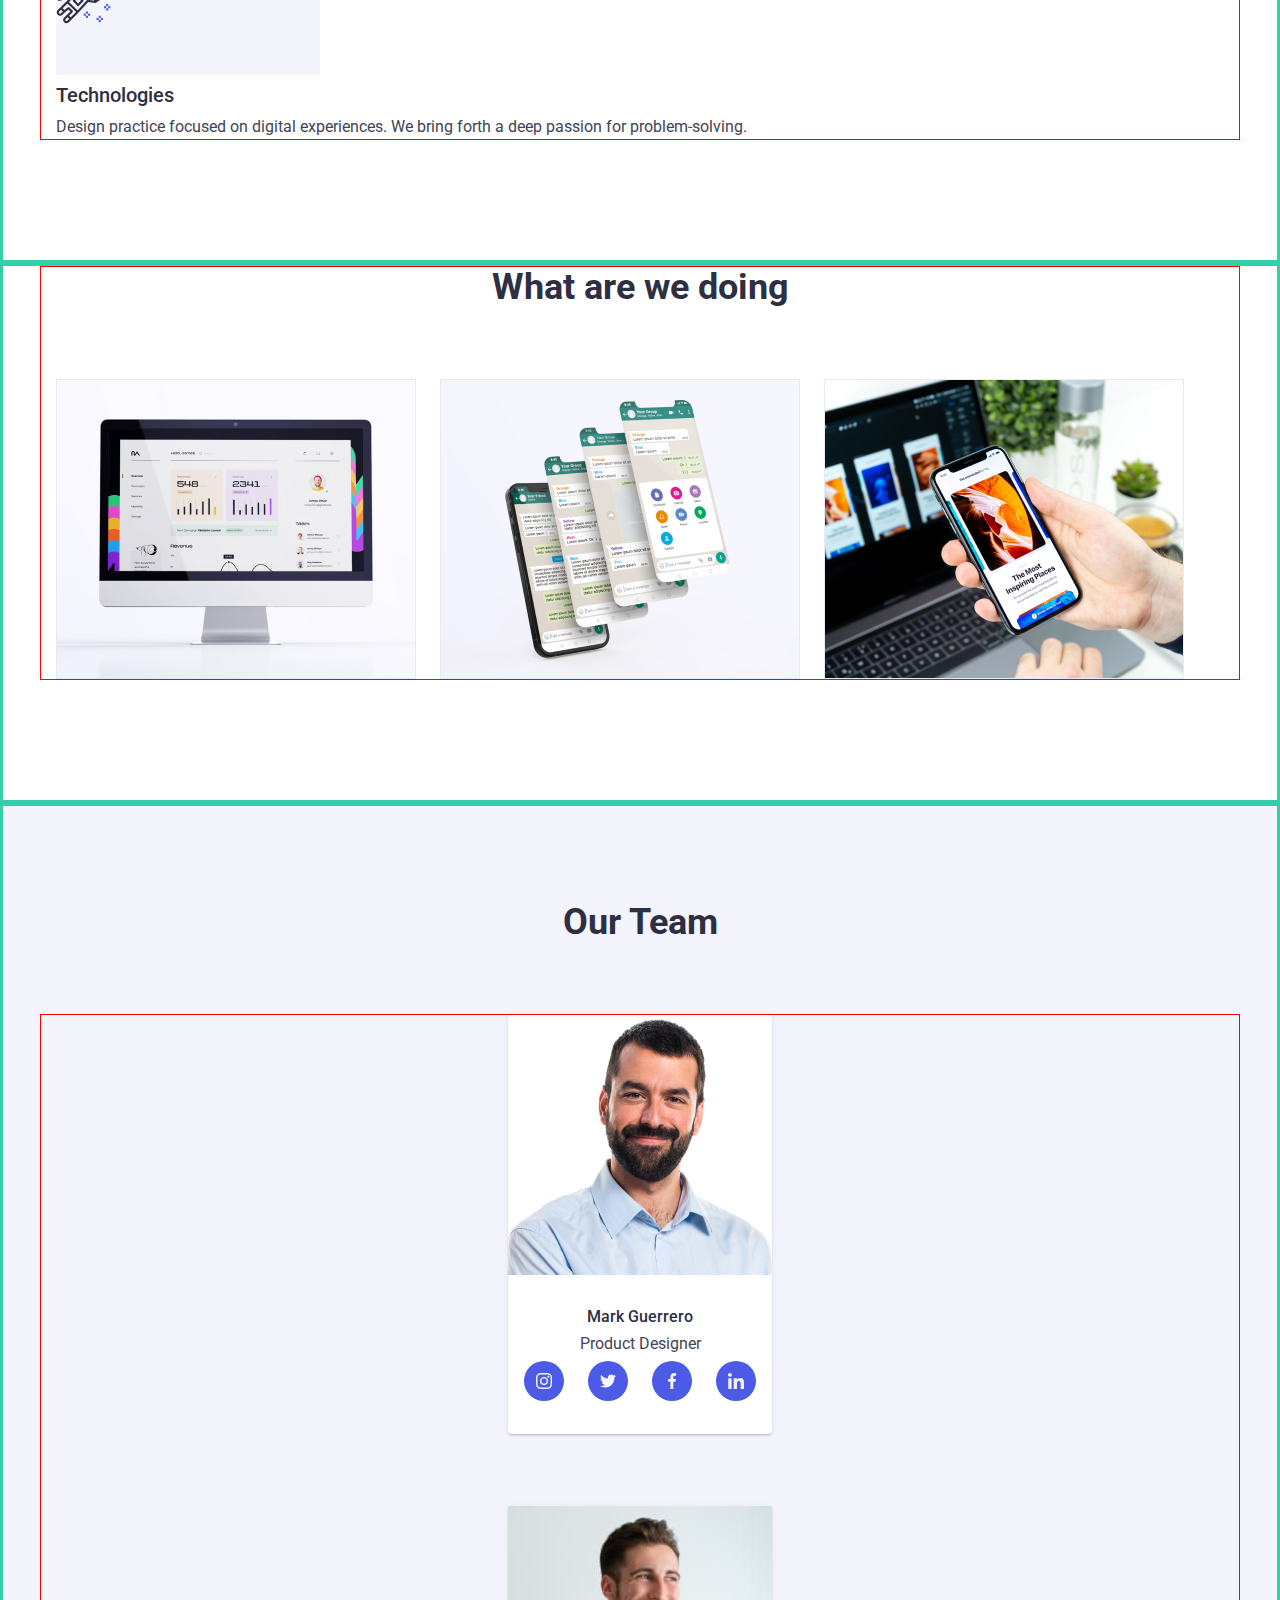
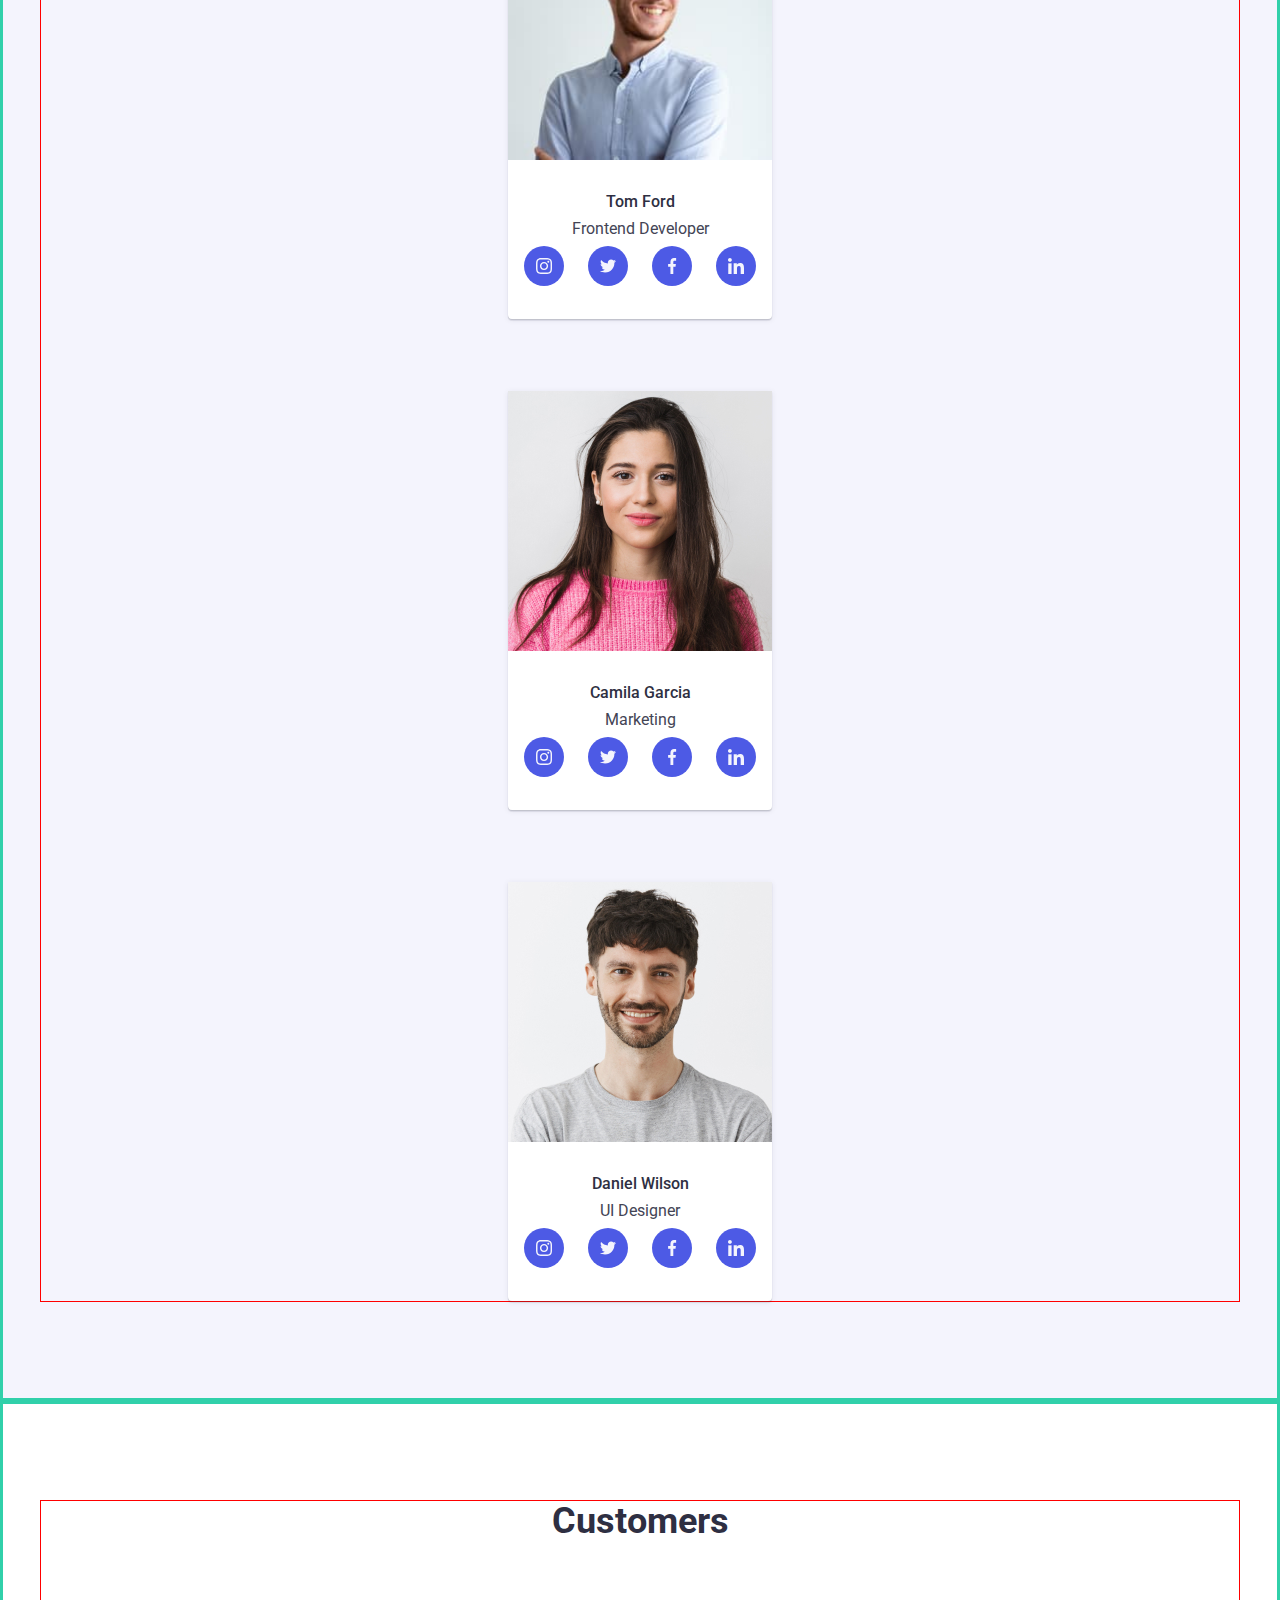
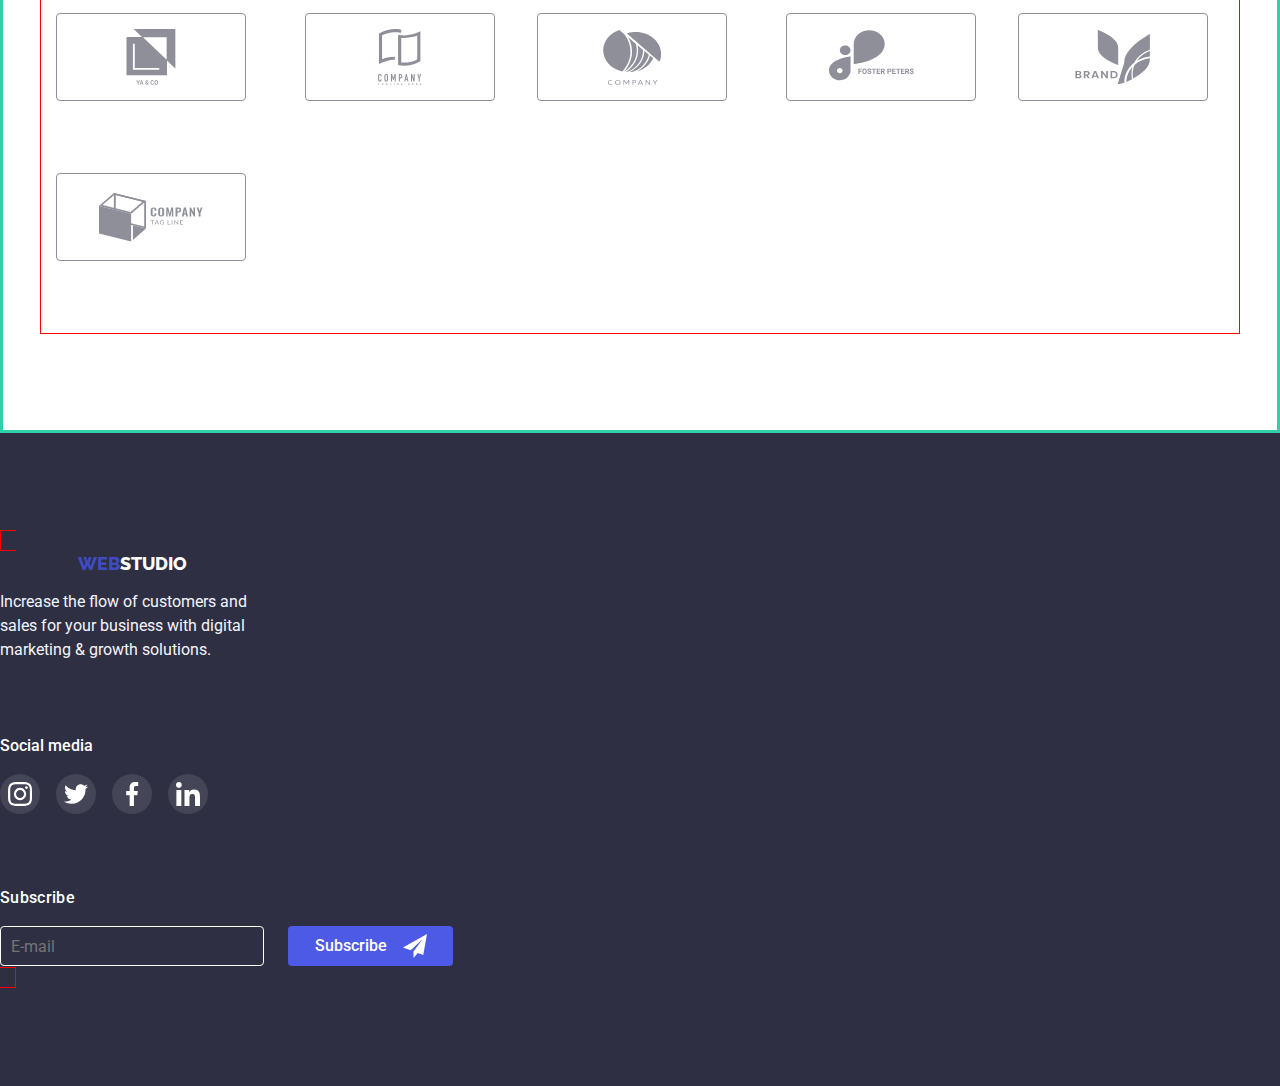
==== commit ad65be36: "mobile" ====
--- a/index.html
+++ b/index.html
@@ -230,8 +230,8 @@
       </section>
       <!--Our team-->
       <section class="section section_team">
+        <h2 class="team_tekst">Our Team</h2>
         <div class="conteiner conteine-team">
-          <h2 class="team_tekst">Our Team</h2>
           <ul class="list user_team">
             <li class="team_img">
               <img
@@ -240,118 +240,124 @@
                 alt="userMarkGuerrero"
                 width="264"
               />
-              <h3 class="name">Mark Guerrero</h3>
-              <p class="team_work">Product Designer</p>
-              <ul class="social-icon">
-                <li class="social-item">
-                  <a href="" class="social-link">
-                    <svg class="icon" width="16" height="16">
-                      <use href="./img/icons.svg#icon-instagram-2"></use>
-                    </svg>
-                  </a>
-                </li>
-                <li class="social-item">
-                  <a href="" class="social-link">
-                    <svg class="icon" width="16" height="16">
-                      <use href="./img/icons.svg#icon-twitter-1"></use>
-                    </svg>
-                  </a>
-                </li>
-                <li class="social-item">
-                  <a href="" class="social-link">
-                    <svg class="icon" width="16" height="16">
-                      <use href="./img/icons.svg#icon-facebook-1"></use>
-                    </svg>
-                  </a>
-                </li>
-                <li class="social-item">
-                  <a href="" class="social-link">
-                    <svg class="icon" width="16" height="16">
-                      <use href="./img/icons.svg#icon-linkedin-1"></use>
-                    </svg>
-                  </a>
-                </li>
-              </ul>
+              <div class="team-icon">
+                <h3 class="name">Mark Guerrero</h3>
+                <p class="team_work">Product Designer</p>
+                <ul class="social-icon">
+                  <li class="social-item">
+                    <a href="" class="social-link">
+                      <svg class="icon" width="16" height="16">
+                        <use href="./img/icons.svg#icon-instagram-2"></use>
+                      </svg>
+                    </a>
+                  </li>
+                  <li class="social-item">
+                    <a href="" class="social-link">
+                      <svg class="icon" width="16" height="16">
+                        <use href="./img/icons.svg#icon-twitter-1"></use>
+                      </svg>
+                    </a>
+                  </li>
+                  <li class="social-item">
+                    <a href="" class="social-link">
+                      <svg class="icon" width="16" height="16">
+                        <use href="./img/icons.svg#icon-facebook-1"></use>
+                      </svg>
+                    </a>
+                  </li>
+                  <li class="social-item">
+                    <a href="" class="social-link">
+                      <svg class="icon" width="16" height="16">
+                        <use href="./img/icons.svg#icon-linkedin-1"></use>
+                      </svg>
+                    </a>
+                  </li>
+                </ul>
+              </div>
             </li>
             <li class="team_img">
               <img
                 class="our_img"
                 src="./img/TomFord.jpg"
-                alt="user olga"
+                alt="userTomFord"
                 width="264"
               />
-              <h3 class="name">Tom Ford</h3>
-              <p class="team_work">Frontend Developer</p>
-              <ul class="social-icon">
-                <li class="social-item">
-                  <a href="" class="social-link">
-                    <svg class="icon" width="16" height="16">
-                      <use href="./img/icons.svg#icon-instagram-2"></use>
-                    </svg>
-                  </a>
-                </li>
-                <li class="social-item">
-                  <a href="" class="social-link">
-                    <svg class="icon" width="16" height="16">
-                      <use href="./img/icons.svg#icon-twitter-1"></use>
-                    </svg>
-                  </a>
-                </li>
-                <li class="social-item">
-                  <a href="" class="social-link">
-                    <svg class="icon" width="16" height="16">
-                      <use href="./img/icons.svg#icon-facebook-1"></use>
-                    </svg>
-                  </a>
-                </li>
-                <li class="social-item">
-                  <a href="" class="social-link">
-                    <svg class="icon" width="16" height="16">
-                      <use href="./img/icons.svg#icon-linkedin-1"></use>
-                    </svg>
-                  </a>
-                </li>
-              </ul>
+              <div class="team-icon">
+                <h3 class="name">Tom Ford</h3>
+                <p class="team_work">Frontend Developer</p>
+                <ul class="social-icon">
+                  <li class="social-item">
+                    <a href="" class="social-link">
+                      <svg class="icon" width="16" height="16">
+                        <use href="./img/icons.svg#icon-instagram-2"></use>
+                      </svg>
+                    </a>
+                  </li>
+                  <li class="social-item">
+                    <a href="" class="social-link">
+                      <svg class="icon" width="16" height="16">
+                        <use href="./img/icons.svg#icon-twitter-1"></use>
+                      </svg>
+                    </a>
+                  </li>
+                  <li class="social-item">
+                    <a href="" class="social-link">
+                      <svg class="icon" width="16" height="16">
+                        <use href="./img/icons.svg#icon-facebook-1"></use>
+                      </svg>
+                    </a>
+                  </li>
+                  <li class="social-item">
+                    <a href="" class="social-link">
+                      <svg class="icon" width="16" height="16">
+                        <use href="./img/icons.svg#icon-linkedin-1"></use>
+                      </svg>
+                    </a>
+                  </li>
+                </ul>
+              </div>
             </li>
             <li class="team_img">
               <img
                 class="our_img"
                 src="./img/CamilaGarcia.jpg"
-                alt="user mukola"
+                alt="userCamilaGarcia"
                 width="264"
               />
-              <h3 class="name">Camila Garcia</h3>
-              <p class="team_work">Marketing</p>
-              <ul class="social-icon">
-                <li class="social-item">
-                  <a href="" class="social-link">
-                    <svg class="icon" width="16" height="16">
-                      <use href="./img/icons.svg#icon-instagram-2"></use>
-                    </svg>
-                  </a>
-                </li>
-                <li class="social-item">
-                  <a href="" class="social-link">
-                    <svg class="icon" width="16" height="16">
-                      <use href="./img/icons.svg#icon-twitter-1"></use>
-                    </svg>
-                  </a>
-                </li>
-                <li class="social-item">
-                  <a href="" class="social-link">
-                    <svg class="icon" width="16" height="16">
-                      <use href="./img/icons.svg#icon-facebook-1"></use>
-                    </svg>
-                  </a>
-                </li>
-                <li class="social-item">
-                  <a href="" class="social-link">
-                    <svg class="icon" width="16" height="16">
-                      <use href="./img/icons.svg#icon-linkedin-1"></use>
-                    </svg>
-                  </a>
-                </li>
-              </ul>
+              <div class="team-icon">
+                <h3 class="name">Camila Garcia</h3>
+                <p class="team_work">Marketing</p>
+                <ul class="social-icon">
+                  <li class="social-item">
+                    <a href="" class="social-link">
+                      <svg class="icon" width="16" height="16">
+                        <use href="./img/icons.svg#icon-instagram-2"></use>
+                      </svg>
+                    </a>
+                  </li>
+                  <li class="social-item">
+                    <a href="" class="social-link">
+                      <svg class="icon" width="16" height="16">
+                        <use href="./img/icons.svg#icon-twitter-1"></use>
+                      </svg>
+                    </a>
+                  </li>
+                  <li class="social-item">
+                    <a href="" class="social-link">
+                      <svg class="icon" width="16" height="16">
+                        <use href="./img/icons.svg#icon-facebook-1"></use>
+                      </svg>
+                    </a>
+                  </li>
+                  <li class="social-item">
+                    <a href="" class="social-link">
+                      <svg class="icon" width="16" height="16">
+                        <use href="./img/icons.svg#icon-linkedin-1"></use>
+                      </svg>
+                    </a>
+                  </li>
+                </ul>
+              </div>
             </li>
             <li class="team_img">
               <img
@@ -360,38 +366,40 @@
                 alt="userDanielWilson"
                 width="264"
               />
-              <h3 class="name">Daniel Wilson</h3>
-              <p class="team_work">UI Designer</p>
-              <ul class="social-icon">
-                <li class="social-item">
-                  <a href="" class="social-link">
-                    <svg class="icon" width="16" height="16">
-                      <use href="./img/icons.svg#icon-instagram-2"></use>
-                    </svg>
-                  </a>
-                </li>
-                <li class="social-item">
-                  <a href="" class="social-link">
-                    <svg class="icon" width="16" height="16">
-                      <use href="./img/icons.svg#icon-twitter-1"></use>
-                    </svg>
-                  </a>
-                </li>
-                <li class="social-item">
-                  <a href="" class="social-link">
-                    <svg class="icon" width="16" height="16">
-                      <use href="./img/icons.svg#icon-facebook-1"></use>
-                    </svg>
-                  </a>
-                </li>
-                <li class="social-item">
-                  <a href="" class="social-link">
-                    <svg class="icon" width="16" height="16">
-                      <use href="./img/icons.svg#icon-linkedin-1"></use>
-                    </svg>
-                  </a>
-                </li>
-              </ul>
+              <div class="team-icon">
+                <h3 class="name">Daniel Wilson</h3>
+                <p class="team_work">UI Designer</p>
+                <ul class="social-icon">
+                  <li class="social-item">
+                    <a href="" class="social-link">
+                      <svg class="icon" width="16" height="16">
+                        <use href="./img/icons.svg#icon-instagram-2"></use>
+                      </svg>
+                    </a>
+                  </li>
+                  <li class="social-item">
+                    <a href="" class="social-link">
+                      <svg class="icon" width="16" height="16">
+                        <use href="./img/icons.svg#icon-twitter-1"></use>
+                      </svg>
+                    </a>
+                  </li>
+                  <li class="social-item">
+                    <a href="" class="social-link">
+                      <svg class="icon" width="16" height="16">
+                        <use href="./img/icons.svg#icon-facebook-1"></use>
+                      </svg>
+                    </a>
+                  </li>
+                  <li class="social-item">
+                    <a href="" class="social-link">
+                      <svg class="icon" width="16" height="16">
+                        <use href="./img/icons.svg#icon-linkedin-1"></use>
+                      </svg>
+                    </a>
+                  </li>
+                </ul>
+              </div>
             </li>
           </ul>
         </div>
--- a/Styles/styles.css
+++ b/Styles/styles.css
@@ -83,7 +83,7 @@
   position: absolute;
   top: 16px;
   right: 16px;
-  color: #fff;
+  color: var(--slate-color);
 }
 
 .page-header {
@@ -124,7 +124,7 @@
 
   margin: 0;
   padding: 0;
-  background-color: transparent;
+  background-color: var(--green-color);
   cursor: pointer;
   border: none;
   border-radius: 50%;
@@ -142,10 +142,98 @@
   }
 }
 
+/* Hero */
+
+.header-web {
+  font-family: "Raleway";
+  font-weight: 800;
+  font-size: 18px;
+  line-height: calc(21 / 18);
+  color: var(--ocean-color);
+}
+
+.header-webstudio {
+  font-family: "Raleway";
+  font-weight: 800;
+  font-size: 18px;
+  line-height: calc(21 / 18);
+  color: var(--naviblue-color);
+}
+
+.header-contac {
+  padding-top: 24px;
+  padding-bottom: 24px;
+  font-weight: 500;
+  font-size: 16px;
+  line-height: calc(24 / 16);
+
+  transition: color 250ms cubic-bezier(0.4, 0, 0.2, 1);
+}
+
+.mail {
+  font-weight: 400;
+  font-size: 16px;
+  line-height: calc(24 / 16);
+  letter-spacing: 0.02em;
+  color: var(--slate-color);
+
+  transition: color 250ms cubic-bezier(0.4, 0, 0.2, 1);
+}
+
+.tel {
+  height: 16px;
+  font-weight: 400;
+  font-size: 16px;
+  line-height: calc(24 / 16);
+  letter-spacing: 0.02em;
+  color: var(--slate-color);
+
+  transition: color 250ms cubic-bezier(0.4, 0, 0.2, 1);
+}
+
+.header-contac:focus,
+.header-contac:hover,
+.mail:hover,
+.mail:focus,
+.tel:hover,
+.tel:focus {
+  color: var(--ocean-color);
+}
+
+.current {
+  color: var(--ocean-color);
+}
+
+/* .current::after {
+  position: absolute;
+  content: "";
+  display: block;
+  width: 100%;
+  height: 4px;
+  background: var(--ocean-color);
+  border-radius: 2px;
+  left: 0;
+  bottom: -1px;
+} */
+
+.studio,
+.portfolio,
+.header-item {
+  position: relative;
+}
+
+.curren {
+  padding-top: 32px;
+  padding-bottom: 32px;
+  position: relative;
+  color: var(--ocean-color);
+}
 
 /* <!--Top Line--> */
 
 .menu-container .menu-toggle {
+  max-width: 428px;
+  max-height: 796px;
   position: absolute;
   top: 20px;
   right: 15px;
@@ -195,6 +283,7 @@
   text-align: center;
   padding: 188px 0;
   max-width: 1440px;
+  max-width: 100%;
   height: 600px;
   margin-left: auto;
   margin-right: auto;
@@ -209,19 +298,54 @@
   /* position: relative; */
 }
 
+.hero-title {
+  margin: auto;
+  width: 496px;
+  margin-bottom: 48px;
+  font-size: 56px;
+  line-height: calc(60 / 56);
+  color: var(--white-color);
+}
+
+.hero_btm {
+  border-radius: 4px;
+  padding: 16px 32px;
+  border: var(--iris-color);
+  min-width: 169px;
+  background-color: var(--iris-color);
+  cursor: pointer;
+  text-decoration: none;
+  font-weight: 500;
+  font-size: 16px;
+  line-height: calc(30 / 16);
+
+  transition: background-color 250ms cubic-bezier(0.4, 0, 0.2, 1);
+}
+
+.button_text {
+  font-size: 16px;
+  line-height: calc(24 / 16);
+  color: var(--white-color);
+}
+
+.hero_btm:hover,
+.hero_btm:focus {
+  background-color: var(--ocean-color);
+}
+
 /* Description */
 
-@media (max-width: 768px) {
+/* @media (max-width: 768px) {
   .boxes {
     display: none;
   }
-}
-
-@media (min-width: 768px) {
+} */
+
+/* @media (min-width: 768px) {
   .boxes {
     display: flex;
   }
-}
+} */
 
 .section_description {
   padding-top: 120px;
@@ -229,9 +353,9 @@
 }
 
 .description {
-  display: flex;
+  /* display: flex;
   align-items: center;
-  justify-content: center;
+  justify-content: center; */
 
   margin: 0px;
   padding: 0px;
@@ -243,15 +367,15 @@
 
 .boxes {
   /* display: flex; */
-  align-items: center;
-  justify-content: center;
+  /* align-items: center;
+  justify-content: center; */
 
   margin-bottom: 8px;
   width: 264px;
   height: 112px;
 
   background-color: var(--cloud-color);
-
+/* 
   @media screen (min-width: 768px) {
     .boxes {
       display: flex;
@@ -261,7 +385,7 @@
       width: 264px;
       height: 112px;
     }
-  }
+  } */
 }
 
 .description-list {
@@ -270,12 +394,13 @@
   font-size: 20px;
   line-height: calc(24 / 20);
   color: var(--naviblue-color);
-  display: inline;
+  /* display: inline; */
 }
 
 .coment {
   margin-top: 8px;
-  font-weight: 400;
+
+  /* font-weight: 400; */
   font-size: 16px;
   line-height: calc(24 / 16);
   color: var(--slate-color);
@@ -328,70 +453,18 @@
 /* Our team */
 
 .section_team {
-  /* padding-top: 120px;
-  padding-bottom: 120px; */
   background-color: var(--cloud-color);
 }
 
 .team_tekst {
-  /* margin-bottom: 72px; */
   font-weight: 700;
   font-size: 36px;
   line-height: calc(40 / 36);
-  /* text-align: center; */
   color: var(--naviblue-color);
 }
 
-/* @media (min-width: 768px) {
-  .user_team:not(:last-child) {
-    margin-right: 24px;
-  }
-  .user_team:nth-child(2n) {
-    margin-right: 0;
-  }
-  .user_team:nth-last-child(-n + 3) {
-    margin-bottom: 24px;
-  }
-   .user_team {
-    margin-right: 24px;
-  }
-   .user_team {
-    display: flex;
-    text-align: center;
-  }
-} */
-
-/* @media (min-width: 468px) {
-  .team_img:not(:last-child) {
-    margin-right: 24px;
-  }
-  .team_img:nth-child(2n) {
-    margin-right: 0;
-  }
-   .team_img:nth-last-child(-n + 3) { 
-     margin-bottom: 0; 
-  } 
-   .user_team {
-    display: flex;
-    text-align: center;
-  }
-} */
-
-/* @media (min-width: 428px) {
-  .social-icon {
-    display: flex;
-  }
-} */
-
-/* .user_team {
-  @media screen and (min-width: 768px) {
-    display: flex;
-    text-align: center;
-  }
-} */
-
 .team_img {
-  width: 264px;
+  /* width: 264px; */
   background-color: var(--white-color);
 }
 
@@ -400,19 +473,7 @@
   box-shadow: 1px 1px 3px rgba(0, 0, 0, 0.12), 1px 2px 1px rgba(0, 0, 0, 0.2);
 }
 
-/* @media (min-width: 428px) {
-  .team_img:not(:last-child) {
-    margin-right: 24px;
-  }
-} */
-
-/* .team_img:not(:last-child) {
-  margin-right: 24px;
-} */
-
 .our_img {
-  /* margin-bottom: 24px; */
-  /* display: block; */
   background-color: #fff;
 }
 
@@ -433,13 +494,7 @@
 }
 
 .social-icon {
-  /* display: flex;
-  align-items: center;
-  justify-content: center; */
-
   padding: 0;
-
-  /* margin-bottom: 32px; */
 }
 
 .social-item {
@@ -479,6 +534,85 @@
 .user_team .social-link:focus {
   background-color: var(--ocean-color);
   color: var(--white-color);
+}
+
+/* Footer */
+
+.footer {
+  background: var(--naviblue-color);
+}
+
+.footer_nav {
+  /* margin-right: 120px; */
+  width: 264px;
+}
+
+.web_studio {
+  font-family: "Raleway";
+  font-weight: 800;
+  font-size: 18px;
+  line-height: calc(21 / 18);
+  color: var(--white-color);
+}
+
+.footer-link {
+  /* margin-top: 16px; */
+  /* max-width: 264px; */
+  font-weight: 400;
+  font-size: 16px;
+  line-height: calc(24 / 16);
+  color: var(--cloud-color);
+}
+
+.social-icons {
+  /* display: flex; */
+  padding: 0;
+  margin: 0;
+}
+
+.social_ftr {
+  /* margin-bottom: 16px; */
+
+  font-weight: 500;
+  font-size: 16px;
+  line-height: calc(24 / 16);
+  color: var(--white-color);
+  color: var(--white-color);
+}
+
+.social-icons .social-link {
+  width: 100%;
+  height: 100%;
+  display: flex;
+  align-items: center;
+  justify-content: center;
+  border-radius: 50%;
+  background-color: rgba(255, 255, 255, 0.105);
+  color: var(--white-color);
+
+  transition: color 250ms cubic-bezier(0.4, 0, 0.2, 1),
+    background-color 250ms cubic-bezier(0.4, 0, 0.2, 1);
+}
+
+.social-items {
+  width: 40px;
+  height: 40px;
+}
+
+.social-items:not(:last-child) {
+  /* margin-right: 16px; */
+}
+
+.social-icons .icon {
+  fill: currentColor;
+}
+
+.social-icons .icon:hover,
+.social-icons .icon:focus,
+.social-icons .social-link:hover,
+.social-icons .social-link:focus {
+  background-color: var(--green-color);
+  color: var(--cloud-color);
 }
 
 /* Modal */
--- a/Styles/mobile.css
+++ b/Styles/mobile.css
@@ -4,62 +4,408 @@
   }
 }
 
+:root {
+  --naviblue-color: #2e2f42;
+  --white-color: #ffffff;
+  --ocean-color: #404bbf;
+  --iris-color: #4d5ae5;
+  --green-color: #31d0aa;
+  --slate-color: #434455;
+  --lightslate-color: #8e8f99;
+  --cornflower-color: #e7e9fc;
+  --cloud-color: #f4f4fd;
+}
+
+/* Header */
+
+.header-logo {
+  display: flex;
+  justify-content: start;
+  margin-right: 76px;
+  padding-top: 24px;
+  padding-bottom: 24px;
+}
+
+.header-logo {
+  overflow: hidden;
+}
+
+/* Hero */
+
+.hero {
+}
+
 /* Description */
 
 .description {
-  display: block;
-}
-
-.description_title {
-  margin-bottom: 72px;
+  flex-direction: column;
+}
+
+.description_title:not(:last-child) {
+  margin-bottom: 72px;
+}
+
+@media (max-width: 768px) {
+  .boxes {
+    display: none;
+  }
+
+  .description-list {
+    font-family: "Roboto";
+    font-style: normal;
+    font-weight: 700;
+    font-size: 36px;
+    line-height: calc(40 / 36);
+
+    display: flex;
+    text-align: center;
+    justify-content: center;
+    letter-spacing: 0.02em;
+
+    color: var(--naviblue-color);
+  }
+
+  .coment {
+    font-weight: 500;
+  }
 }
 
 /* Our team */
 
+.section_team {
+  padding-top: 96px;
+  padding-bottom: 96px;
+}
+
 .conteine-team {
-flex-direction: column;
-
-   padding-top: 96px;
+  display: flex;
+  justify-content: center;
+
+  background-color: var(--cloud-color);
+}
+
+.team_tekst {
+  display: flex;
+  align-items: center;
+  justify-content: center;
+  margin-bottom: 72px;
+}
+
+.user_team {
+}
+
+.team_img {
+  box-shadow: 0px 1px 6px rgba(46, 47, 66, 0.08),
+    0px 1px 1px rgba(46, 47, 66, 0.16), 0px 2px 1px rgba(46, 47, 66, 0.08);
+  border-radius: 0px 0px 4px 4px;
+  /* border: 1px solid var(--white-color) */
+}
+
+.team-icon {
+  margin-top: 32px;
+  /* margin-bottom: 32px; */
+  border-bottom: 1px solid transparent;
+}
+
+.name {
+  display: flex;
+  align-items: center;
+  justify-content: center;
+
+  margin-bottom: 8px;
+}
+
+.team_work {
+  display: flex;
+  align-items: center;
+  justify-content: center;
+  margin-bottom: 8px;
+}
+
+.social-icon {
+  display: flex;
+  align-items: center;
+  justify-content: center;
+  margin-bottom: 32px;
+}
+
+.team_img:not(:last-child) {
+  margin-bottom: 72px;
+}
+
+/* Regular customers */
+
+.section-link {
+  padding-top: 96px;
   padding-bottom: 96px;
-  background-color: var(--cloud-color);
-}
-
-.team_tekst {
-  display: flex;
-  align-items: center;
-  justify-content: center;
-  margin-bottom: 72px;
-}
-
-.user_team {
-    /* flex-direction: column; */
-}
-
-.team_img {
-}
-
-.name {
-  display: flex;
-  align-items: center;
-  justify-content: center;
-  margin-top: 32px;
-  margin-bottom: 8px;
-}
-
-.team_work {
-  display: flex;
-  align-items: center;
-  justify-content: center;
-  margin-bottom: 8px;
-}
-
-.social-icon {
-  display: flex;
-  align-items: center;
-  justify-content: center;
-  /* margin-bottom: 32px; */
-}
-
-.social-icon:not(:last-child) {
-    margin-bottom: 32px;
-}
+  background-color: var(--white-color);
+}
+
+.customers {
+  margin-bottom: 72px;
+
+  font-family: "Roboto";
+  font-style: normal;
+  font-weight: 700;
+  font-size: 36px;
+  line-height: calc(40 / 36);
+  text-align: center;
+  color: var(--naviblue-color);
+}
+
+.cust_link {
+  display: flex;
+  justify-content: space-between;
+  /* align-content: space-between; */
+  flex-wrap: wrap;
+}
+
+.customers-item {
+  /* display: flex;
+  justify-content: space-between;
+  align-content: space-between;
+  flex-wrap: wrap; */
+  /* position: relative; */
+  width: 190px;
+  height: 88px;
+  /* width: calc((100% - 16px) / 2); */
+  margin-bottom: 72px;
+  margin-right: 16px;
+}
+
+.customers-item:nth-child(2n) {
+  margin-right: 0;
+}
+
+.cust_link .meta {
+  display: flex;
+  align-items: center;
+  justify-content: center;
+
+  border: 1px solid var(--lightslate-color);
+  width: 190px;
+  height: 88px;
+  border-radius: 4px;
+
+  transition: fill 250ms cubic-bezier(0.4, 0, 0.2, 1),
+    border-color 250ms cubic-bezier(0.4, 0, 0.2, 1);
+}
+
+.cust_link .icon {
+  transition: fill 250ms cubic-bezier(0.4, 0, 0.2, 1),
+    border-color 250ms cubic-bezier(0.4, 0, 0.2, 1);
+
+  background-color: var(--white-color);
+  fill: var(--lightslate-color);
+}
+
+.cust_link .meta:hover,
+.cust_link .meta:focus,
+.cust_link .icon:hover,
+.cust_link .icon:focus {
+  fill: var(--iris-color);
+  border-color: var(--iris-color);
+}
+
+.customers-item .meta:hover .icon {
+  fill: var(--iris-color);
+}
+
+/* Footer */
+
+.footer {
+  background: var(--naviblue-color);
+  padding-top: 96px;
+  padding-bottom: 96px;
+}
+
+.conteiner_footer {
+  display: inline;
+  flex-direction: column;
+  justify-content: center;
+  align-items: center;
+}
+
+.footer_nav {
+  /* display: flex; */
+  justify-content: center;
+  align-items: center;
+  width: 264px;
+  margin-bottom: 72px;
+}
+
+.footer_web {
+  display: flex;
+  align-items: center;
+  justify-content: center;
+}
+
+.footer-link {
+  display: flex;
+  justify-content: center;
+  align-items: center;
+  margin-top: 16px;
+  max-width: 264px;
+  font-weight: 400;
+  font-size: 16px;
+  line-height: calc(24 / 16);
+  color: var(--cloud-color);
+}
+
+.footer_icons {
+  margin-bottom: 72px;
+  
+}
+
+.social-icons {
+  display: flex;
+  padding: 0;
+  margin: 0;
+}
+
+.social_ftr {
+  margin-bottom: 16px;
+
+  font-weight: 500;
+  font-size: 16px;
+  line-height: calc(24 / 16);
+  color: var(--white-color);
+  color: var(--white-color);
+}
+
+.social-icons .social-link {
+  width: 100%;
+  height: 100%;
+  display: flex;
+  align-items: center;
+  justify-content: center;
+  border-radius: 50%;
+  background-color: rgba(255, 255, 255, 0.105);
+  color: var(--white-color);
+
+  transition: color 250ms cubic-bezier(0.4, 0, 0.2, 1),
+    background-color 250ms cubic-bezier(0.4, 0, 0.2, 1);
+}
+
+.social-items {
+  width: 40px;
+  height: 40px;
+}
+
+.social-items:not(:last-child) {
+  margin-right: 16px;
+}
+
+.social-icons .icon {
+  fill: currentColor;
+}
+
+.social-icons .icon:hover,
+.social-icons .icon:focus,
+.social-icons .social-link:hover,
+.social-icons .social-link:focus {
+  background-color: var(--green-color);
+  color: var(--cloud-color);
+}
+
+/* Footer form */
+
+.footer_form {
+
+  align-items: center;
+}
+
+.footer_text {
+  margin-bottom: 16px;
+  font-family: "Roboto";
+  font-style: normal;
+  font-weight: 500;
+  font-size: 16px;
+  line-height: calc(24 / 16);
+  letter-spacing: 0.02em;
+
+  color: var(--white-color);
+}
+
+.footer_scribe {
+  display: flex;
+}
+
+.footer_scribe input {
+  padding-left: 10px;
+  width: 264px;
+  height: 40px;
+  border: 1px solid var(--white-color);
+  border-radius: 4px;
+  background: var(--naviblue-color);
+}
+
+.footer_scribe input:focus {
+  background-color: var(--white-color);
+  border-color: var(--ocean-color);
+}
+
+.footer_scribe input:focus {
+  outline-color: var(--ocean-color);
+}
+
+.footer-input {
+  color: white;
+}
+
+.footer-input:focus {
+  color: var(--naviblue-color);
+}
+
+.footer_email {
+  font-family: "Roboto";
+  font-style: normal;
+  font-weight: 400;
+  font-size: 16px;
+  line-height: 20px;
+
+  display: flex;
+  align-items: center;
+  letter-spacing: 0.03em;
+
+  color: rgba(255, 255, 255, 0.6);
+}
+
+.button_tlgm {
+  font-family: "Roboto";
+  font-style: normal;
+  font-weight: 500;
+  font-size: 16px;
+  line-height: calc(24 / 16);
+
+  margin-left: 24px;
+  width: 165px;
+  height: 40px;
+
+  display: flex;
+  text-align: center;
+  align-items: center;
+  justify-content: center;
+
+  background: var(--iris-color);
+  border-radius: 4px;
+  border: var(--iris-color);
+
+  color: var(--white-color);
+
+  cursor: pointer;
+
+  transition: background-color 250ms cubic-bezier(0.4, 0, 0.2, 1);
+}
+
+.button_tlgm:hover,
+.button_tlgm:focus {
+  background-color: var(--ocean-color);
+}
+
+.footer_svg {
+  margin-left: 16px;
+  display: flex;
+  align-items: center;
+  justify-content: center;
+}
--- a/Styles/tablet.css
+++ b/Styles/tablet.css
@@ -1,9 +1,27 @@
 @media screen and (min-width: 768px) {
-    .conteiner {
-        max-width: 768px;
-    }
+  .conteiner {
+    max-width: 768px;
+  }
 
-    .menu-container {
-        display: none;
-    }
-}+  .menu-container {
+    display: none;
+  }
+}
+
+/* Our team */
+
+/* .conteine-team {
+}
+
+.user_team {
+  @media (min-width: 768px) {
+    display: flex;
+    text-align: center;
+  }
+}
+
+.team_img {
+  @media (min-width: 768px) {
+    flex-basis: calc((100% - 4 * 5px) / 4);
+  }
+} */
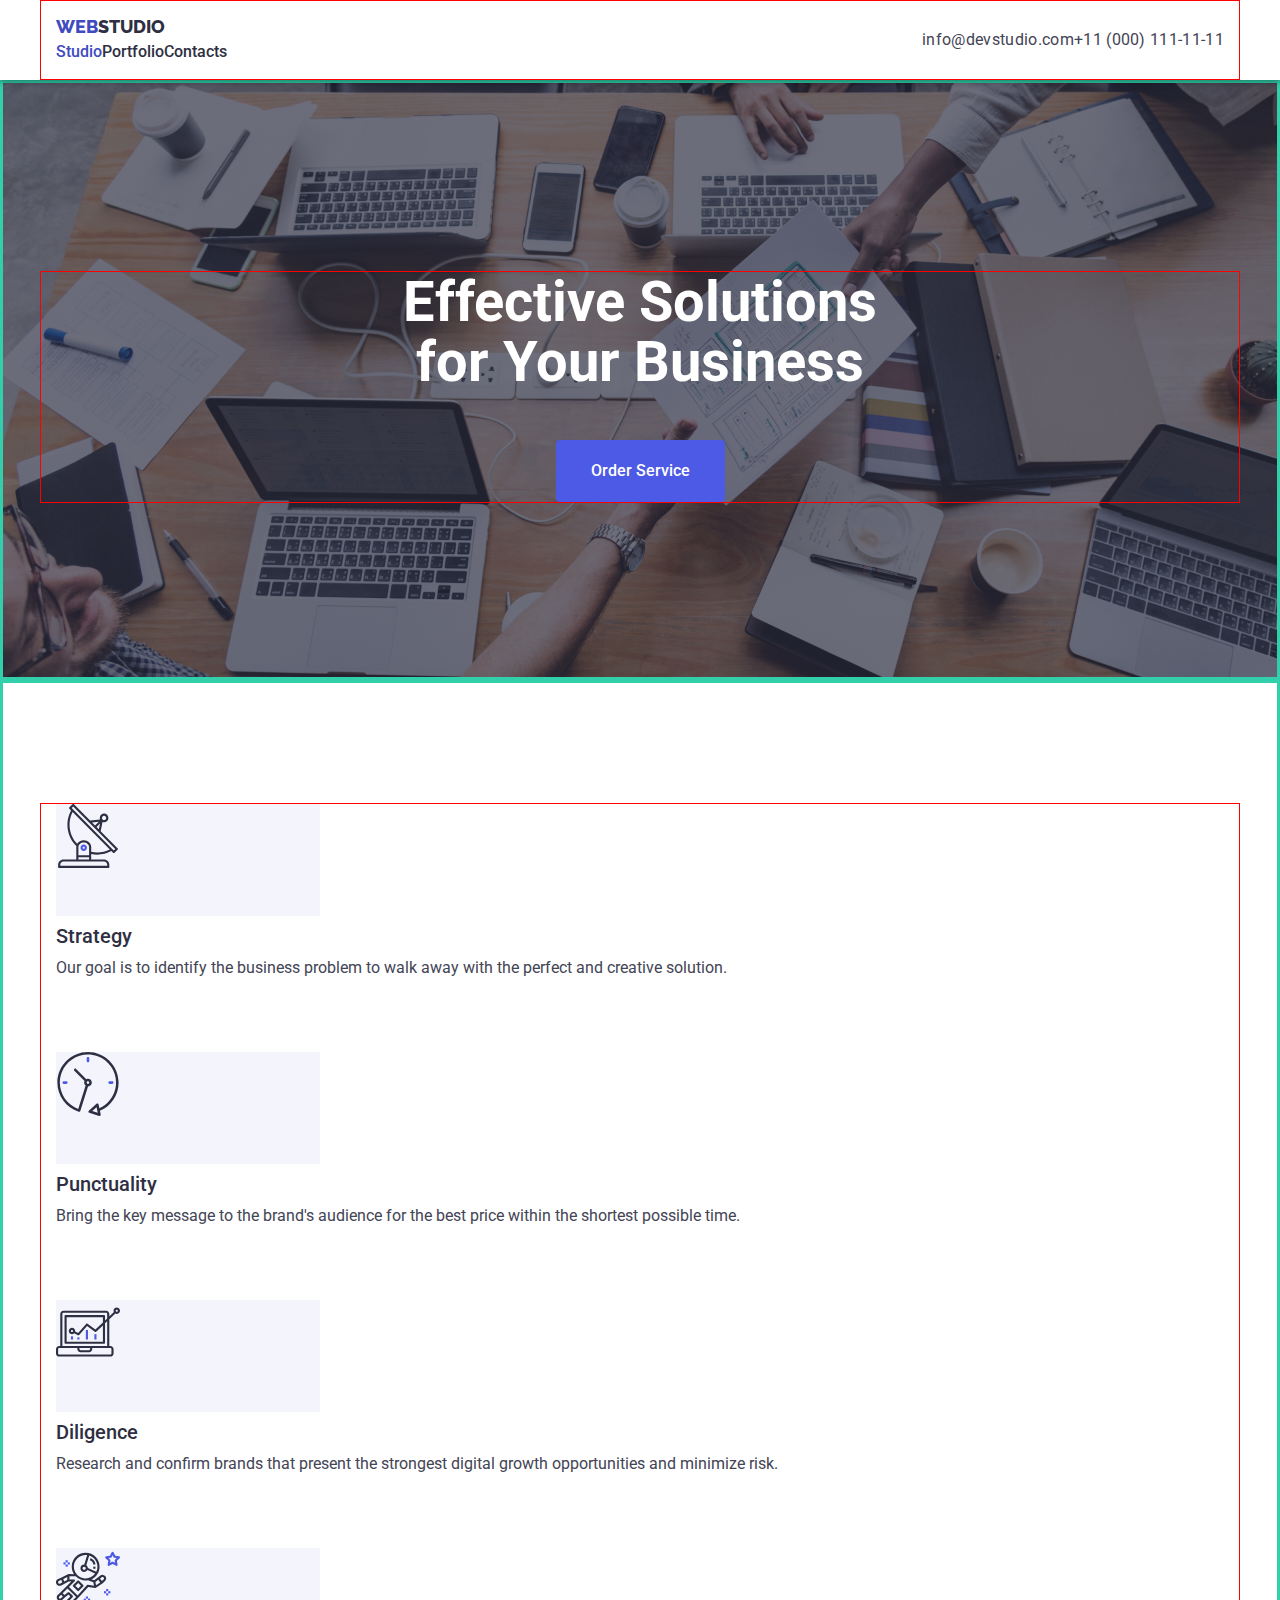
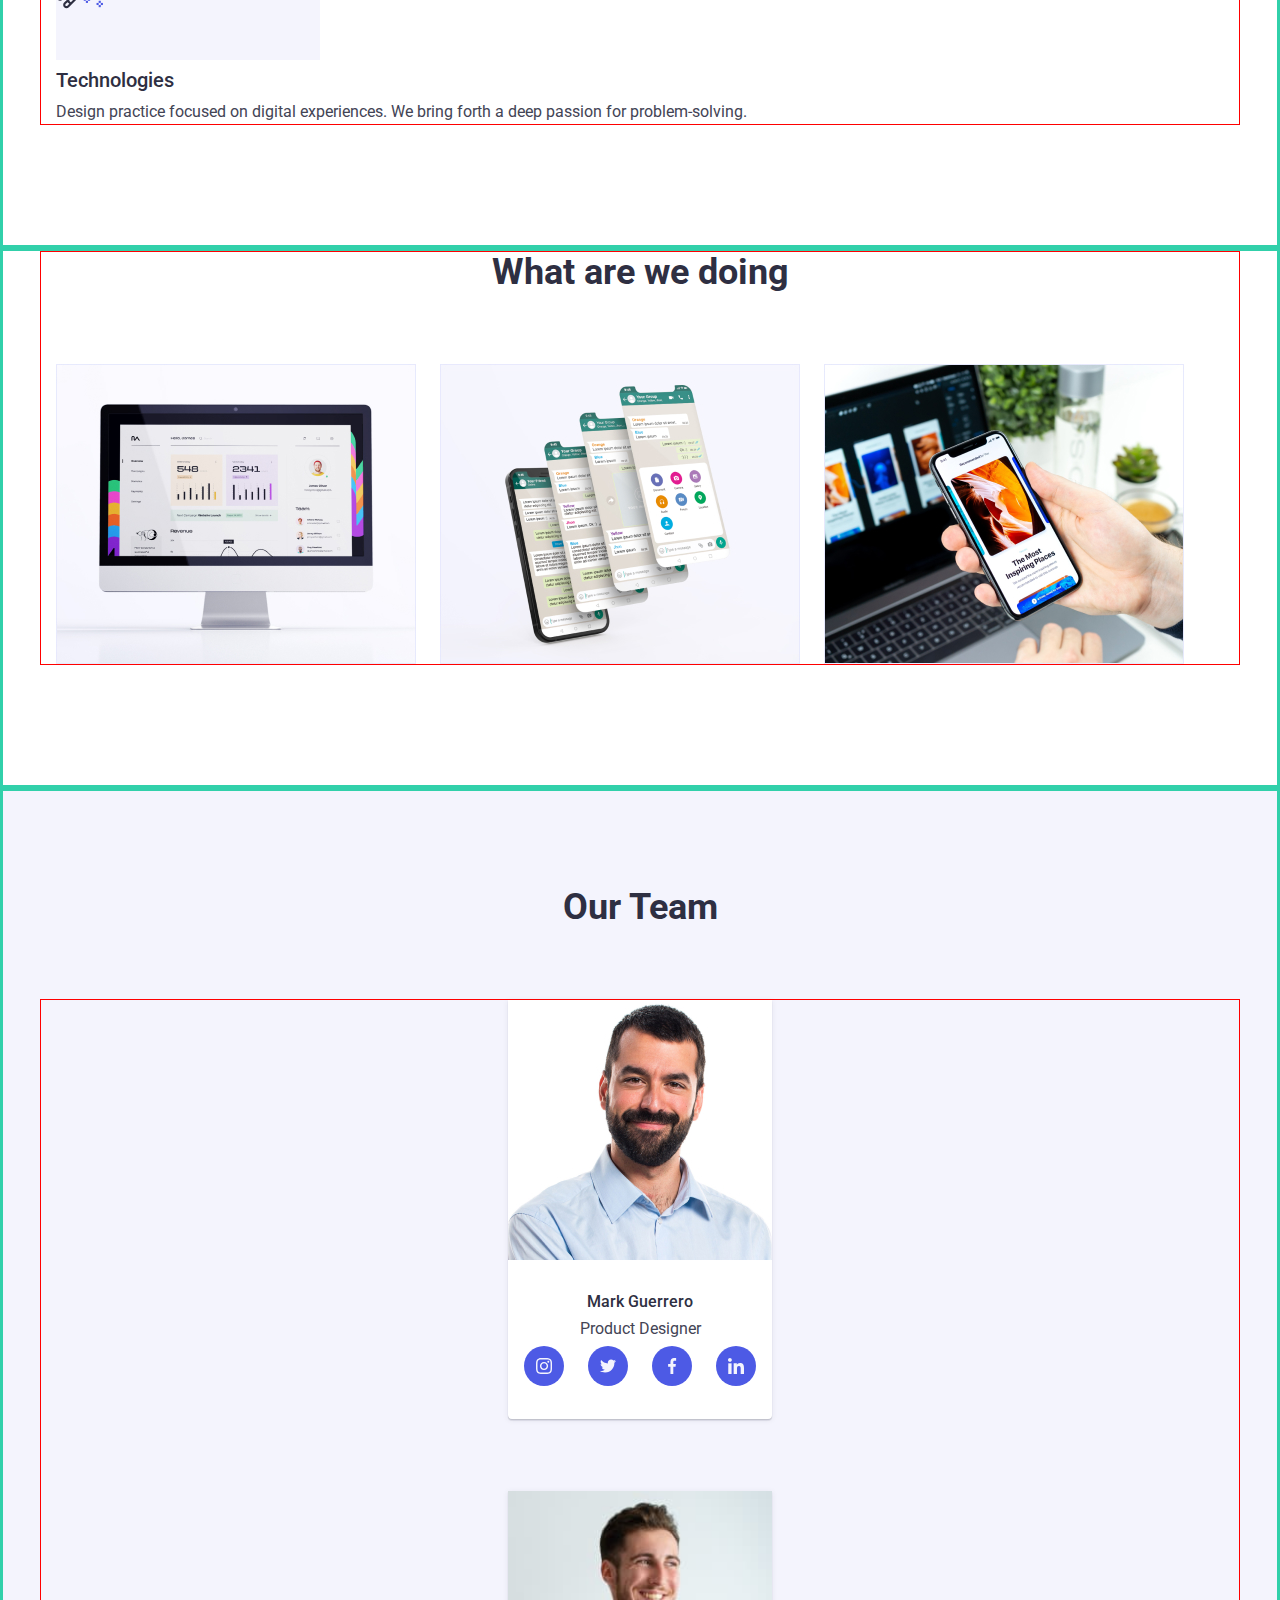
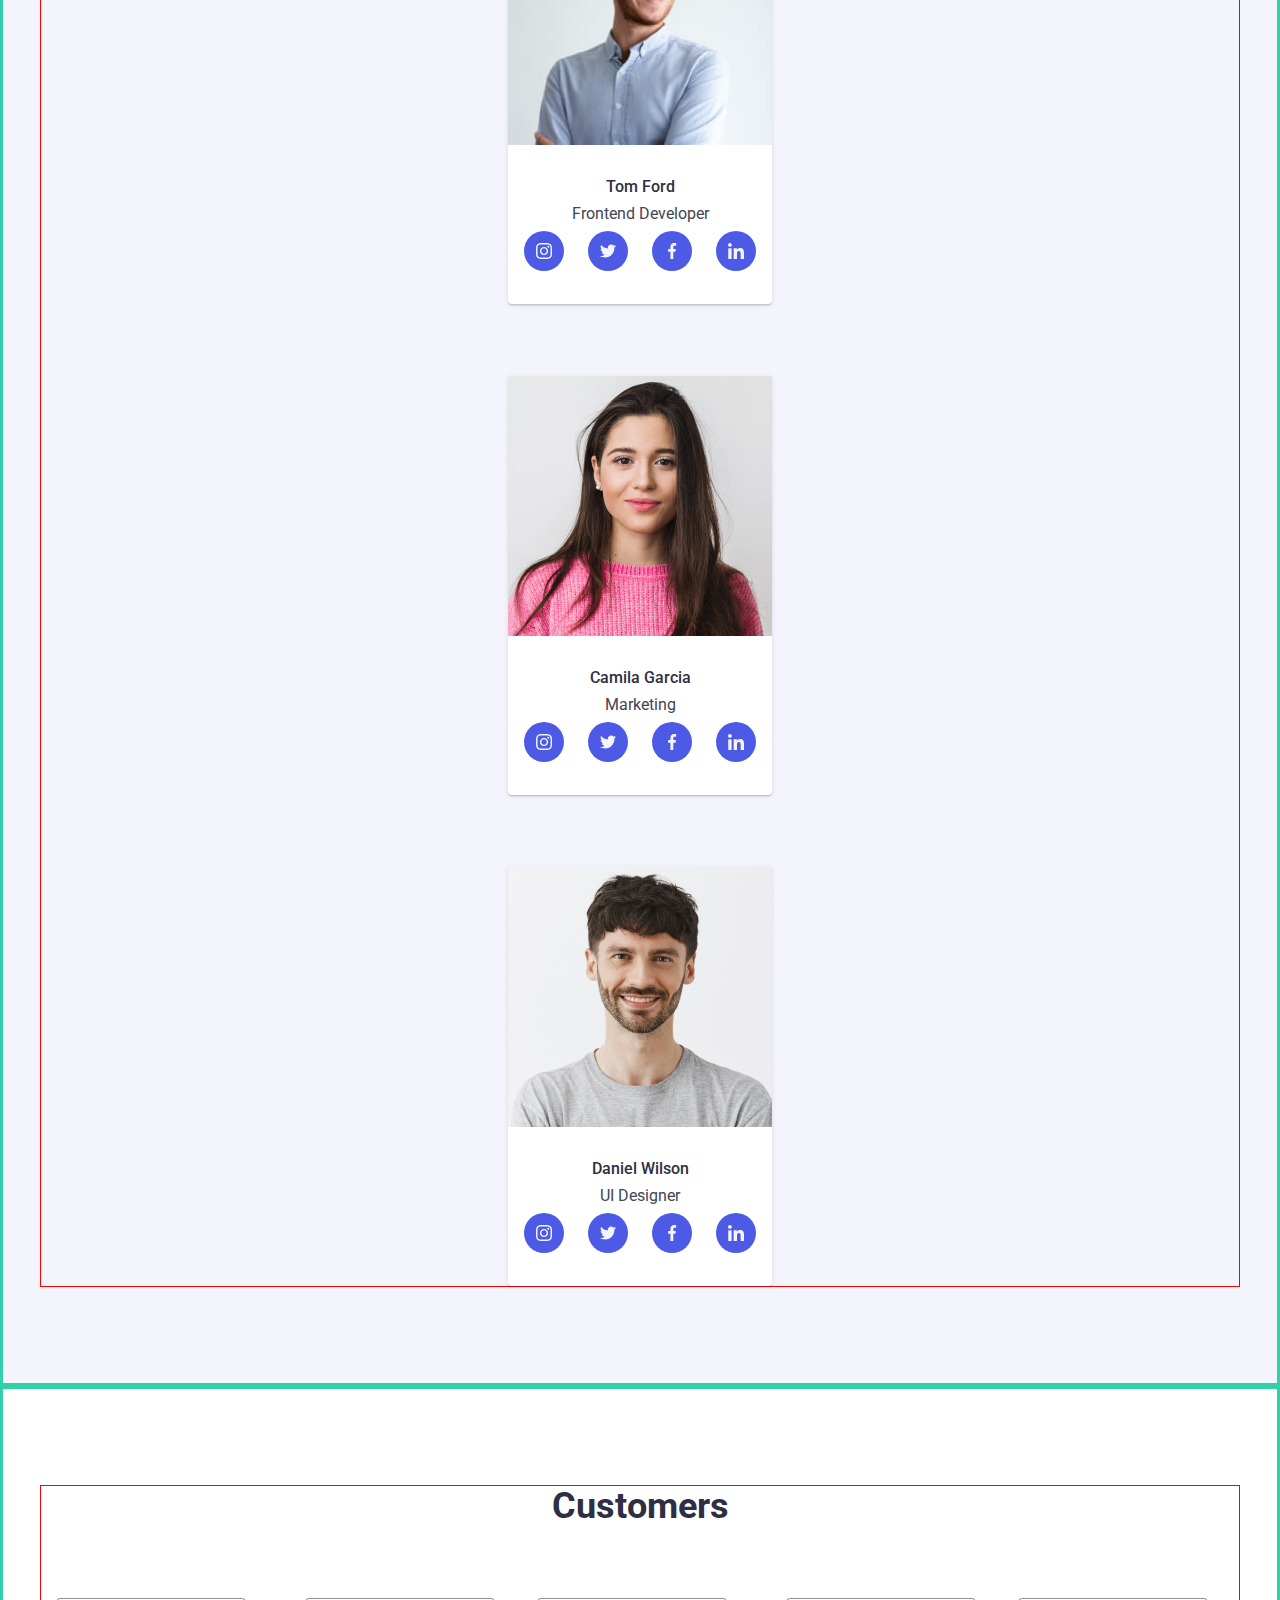
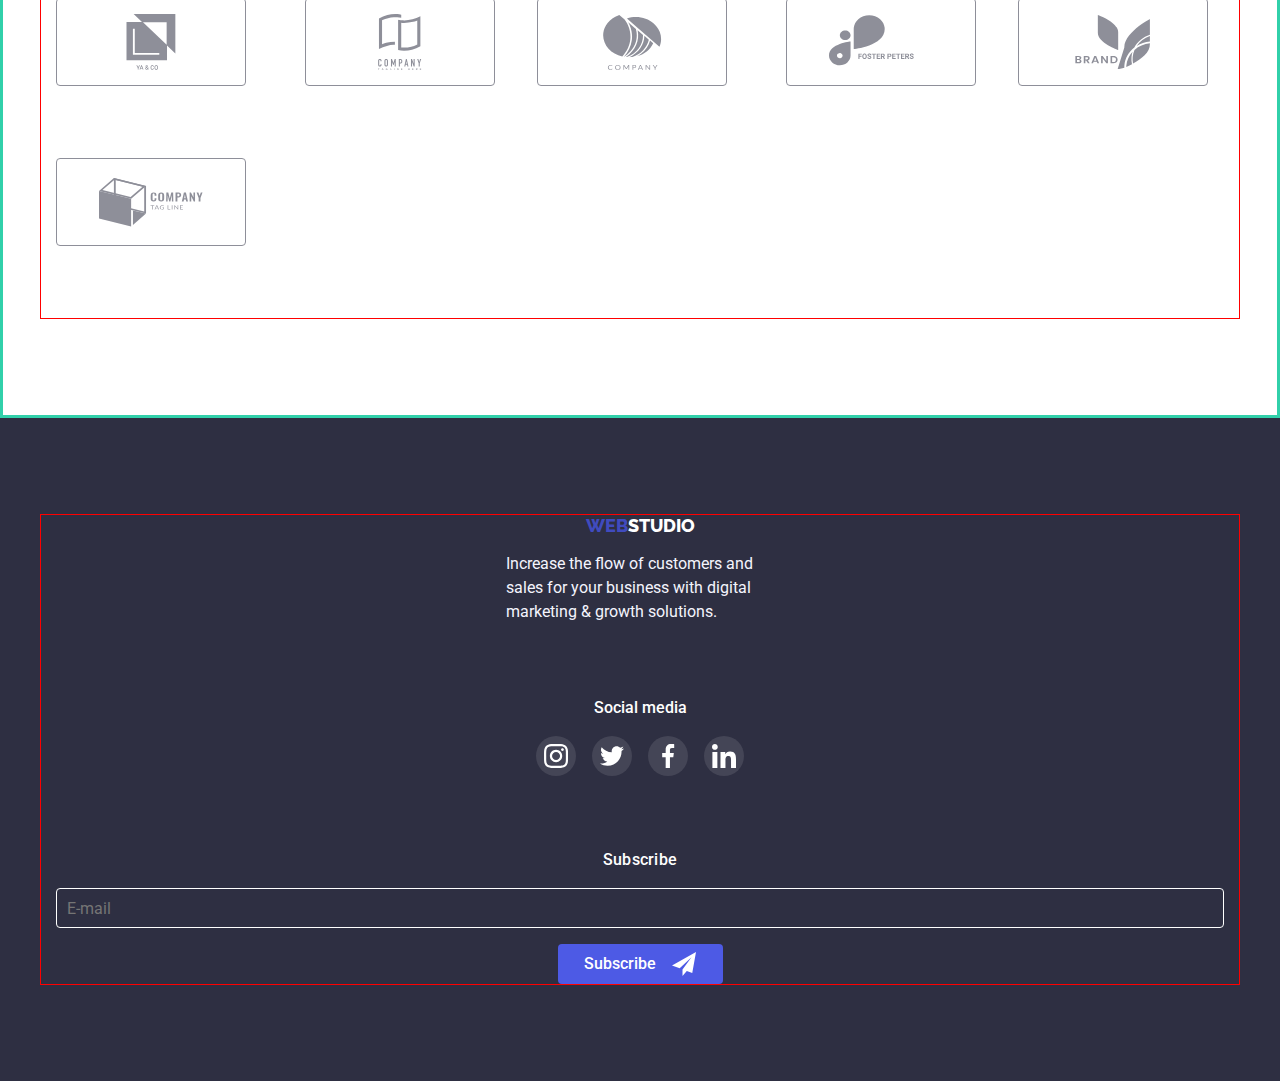
==== commit 6eedda78: "остались стили на хэдэр" ====
--- a/index.html
+++ b/index.html
@@ -139,6 +139,36 @@
           <a class="tel" href="tel:+11(000)1111111">+11 (000) 111-11-11</a>
         </li>
       </ul>
+      <ul class="social-icon">
+        <li class="social-item">
+          <a href="" class="social-link">
+            <svg class="icon" width="16" height="16">
+              <use href="./img/icons.svg#icon-instagram-2"></use>
+            </svg>
+          </a>
+        </li>
+        <li class="social-item">
+          <a href="" class="social-link">
+            <svg class="icon" width="16" height="16">
+              <use href="./img/icons.svg#icon-twitter-1"></use>
+            </svg>
+          </a>
+        </li>
+        <li class="social-item">
+          <a href="" class="social-link">
+            <svg class="icon" width="16" height="16">
+              <use href="./img/icons.svg#icon-facebook-1"></use>
+            </svg>
+          </a>
+        </li>
+        <li class="social-item">
+          <a href="" class="social-link">
+            <svg class="icon" width="16" height="16">
+              <use href="./img/icons.svg#icon-linkedin-1"></use>
+            </svg>
+          </a>
+        </li>
+      </ul>
     </div>
     <!--Hero-->
     <main class="main">
@@ -467,7 +497,9 @@
             <span class="header-web">WEB</span>
             <span class="web_studio">STUDIO</span></a
           >
-          <p class="footer-link">
+        </div>
+        <div class="footer-link">
+          <p class="footer-coment">
             Increase the flow of customers and sales for your business with
             digital marketing & growth solutions.
           </p>
@@ -505,27 +537,31 @@
             </li>
           </ul>
         </div>
-        <form class="footer_form">
-          <p class="footer_text">Subscribe</p>
-          <div class="footer_scribe">
-            <input
-              class="footer-input"
-              type="text"
-              type="email"
-              name="email"
-              id="user_email"
-              placeholder="E-mail"
-            />
-            <button class="button_tlgm" type="submit">
-              Subscribe
-              <samp>
-                <svg class="footer_svg" width="24" height="24">
-                  <use href="./img/icons.svg#icon-icon-send"></use>
-                </svg>
-              </samp>
-            </button>
-          </div>
-        </form>
+        <div class="form-links">
+          <form class="footer_form">
+            <p class="footer_text">Subscribe</p>
+            <div class="footer_scribe">
+              <input
+                class="footer-input"
+                type="text"
+                type="email"
+                name="email"
+                id="user_email"
+                placeholder="E-mail"
+              />
+              <div class="footer-button">
+                <button class="button_tlgm" type="submit">
+                  Subscribe
+                  <samp>
+                    <svg class="footer_svg" width="24" height="24">
+                      <use href="./img/icons.svg#icon-icon-send"></use>
+                    </svg>
+                  </samp>
+                </button>
+              </div>
+            </div>
+          </form>
+        </div>
       </div>
     </footer>
     <!-- Modal -->
--- a/Styles/styles.css
+++ b/Styles/styles.css
@@ -96,7 +96,7 @@
   min-height: 80px;
   display: flex;
   align-items: center;
-  justify-content: flex-end;
+  justify-content: space-between;
 }
 
 .menu-container {
@@ -375,7 +375,7 @@
   height: 112px;
 
   background-color: var(--cloud-color);
-/* 
+  /* 
   @media screen (min-width: 768px) {
     .boxes {
       display: flex;
@@ -544,7 +544,7 @@
 
 .footer_nav {
   /* margin-right: 120px; */
-  width: 264px;
+  /* width: 264px; */
 }
 
 .web_studio {
@@ -583,9 +583,9 @@
 .social-icons .social-link {
   width: 100%;
   height: 100%;
-  display: flex;
+  /* display: flex;
   align-items: center;
-  justify-content: center;
+  justify-content: center; */
   border-radius: 50%;
   background-color: rgba(255, 255, 255, 0.105);
   color: var(--white-color);
@@ -613,6 +613,38 @@
 .social-icons .social-link:focus {
   background-color: var(--green-color);
   color: var(--cloud-color);
+}
+
+.button_tlgm {
+  font-family: "Roboto";
+  font-style: normal;
+  font-weight: 500;
+  font-size: 16px;
+  line-height: calc(24 / 16);
+
+  /* margin-left: 24px; */
+  width: 165px;
+  height: 40px;
+
+  /* display: flex;
+  text-align: center;
+  align-items: center;
+  justify-content: center; */
+
+  background: var(--iris-color);
+  border-radius: 4px;
+  border: var(--iris-color);
+
+  color: var(--white-color);
+
+  cursor: pointer;
+
+  transition: background-color 250ms cubic-bezier(0.4, 0, 0.2, 1);
+}
+
+.button_tlgm:hover,
+.button_tlgm:focus {
+  background-color: var(--ocean-color);
 }
 
 /* Modal */
--- a/Styles/mobile.css
+++ b/Styles/mobile.css
@@ -18,16 +18,21 @@
 
 /* Header */
 
+.header-navi {
+  display: flex;
+  justify-content: center;
+}
+
 .header-logo {
-  display: flex;
-  justify-content: start;
-  margin-right: 76px;
+  display: inline;
+  /* justify-content: flex-start; */
+  /* margin-right: 76px; */
   padding-top: 24px;
   padding-bottom: 24px;
 }
 
 .header-logo {
-  overflow: hidden;
+  /* overflow: hidden; */
 }
 
 /* Hero */
@@ -217,21 +222,23 @@
   background: var(--naviblue-color);
   padding-top: 96px;
   padding-bottom: 96px;
+  /* height: 100vh; */
+
+  display: flex;
+  align-items: center;
+  justify-content: center;
+  flex-direction: column;
 }
 
 .conteiner_footer {
-  display: inline;
-  flex-direction: column;
-  justify-content: center;
-  align-items: center;
+  justify-content: center;
+  width: 100%;
 }
 
 .footer_nav {
-  /* display: flex; */
-  justify-content: center;
-  align-items: center;
-  width: 264px;
-  margin-bottom: 72px;
+  justify-content: center;
+  margin-bottom: 16px;
+  justify-content: center;
 }
 
 .footer_web {
@@ -244,27 +251,37 @@
   display: flex;
   justify-content: center;
   align-items: center;
-  margin-top: 16px;
-  max-width: 264px;
+
+  margin-bottom: 72px;
+
   font-weight: 400;
   font-size: 16px;
   line-height: calc(24 / 16);
   color: var(--cloud-color);
 }
 
+.footer-coment {
+  width: 268px;
+}
+
 .footer_icons {
-  margin-bottom: 72px;
-  
+  justify-content: center;
+  align-items: center;
+
+  margin-bottom: 72px;
 }
 
 .social-icons {
   display: flex;
+  justify-content: center;
   padding: 0;
   margin: 0;
 }
 
 .social_ftr {
+  display: flex;
   margin-bottom: 16px;
+  justify-content: center;
 
   font-weight: 500;
   font-size: 16px;
@@ -310,13 +327,21 @@
 
 /* Footer form */
 
+.form-links {
+  display: block;
+  justify-content: center;
+  align-items: center;
+}
+
 .footer_form {
-
+  /* display: flex; */
+  /* justify-content: center; */
   align-items: center;
 }
 
 .footer_text {
-  margin-bottom: 16px;
+  display: flex;
+  justify-content: center;
   font-family: "Roboto";
   font-style: normal;
   font-weight: 500;
@@ -328,12 +353,13 @@
 }
 
 .footer_scribe {
-  display: flex;
+  /* display: flex; */
+  justify-content: center;
 }
 
 .footer_scribe input {
   padding-left: 10px;
-  width: 264px;
+  width: 100%;
   height: 40px;
   border: 1px solid var(--white-color);
   border-radius: 4px;
@@ -350,6 +376,7 @@
 }
 
 .footer-input {
+  margin: 16px 0;
   color: white;
 }
 
@@ -364,21 +391,19 @@
   font-size: 16px;
   line-height: 20px;
 
-  display: flex;
+  /* display: flex; */
   align-items: center;
   letter-spacing: 0.03em;
 
   color: rgba(255, 255, 255, 0.6);
 }
 
+.footer-button {
+  display: flex;
+  justify-content: center;
+}
+
 .button_tlgm {
-  font-family: "Roboto";
-  font-style: normal;
-  font-weight: 500;
-  font-size: 16px;
-  line-height: calc(24 / 16);
-
-  margin-left: 24px;
   width: 165px;
   height: 40px;
 
@@ -386,21 +411,6 @@
   text-align: center;
   align-items: center;
   justify-content: center;
-
-  background: var(--iris-color);
-  border-radius: 4px;
-  border: var(--iris-color);
-
-  color: var(--white-color);
-
-  cursor: pointer;
-
-  transition: background-color 250ms cubic-bezier(0.4, 0, 0.2, 1);
-}
-
-.button_tlgm:hover,
-.button_tlgm:focus {
-  background-color: var(--ocean-color);
 }
 
 .footer_svg {
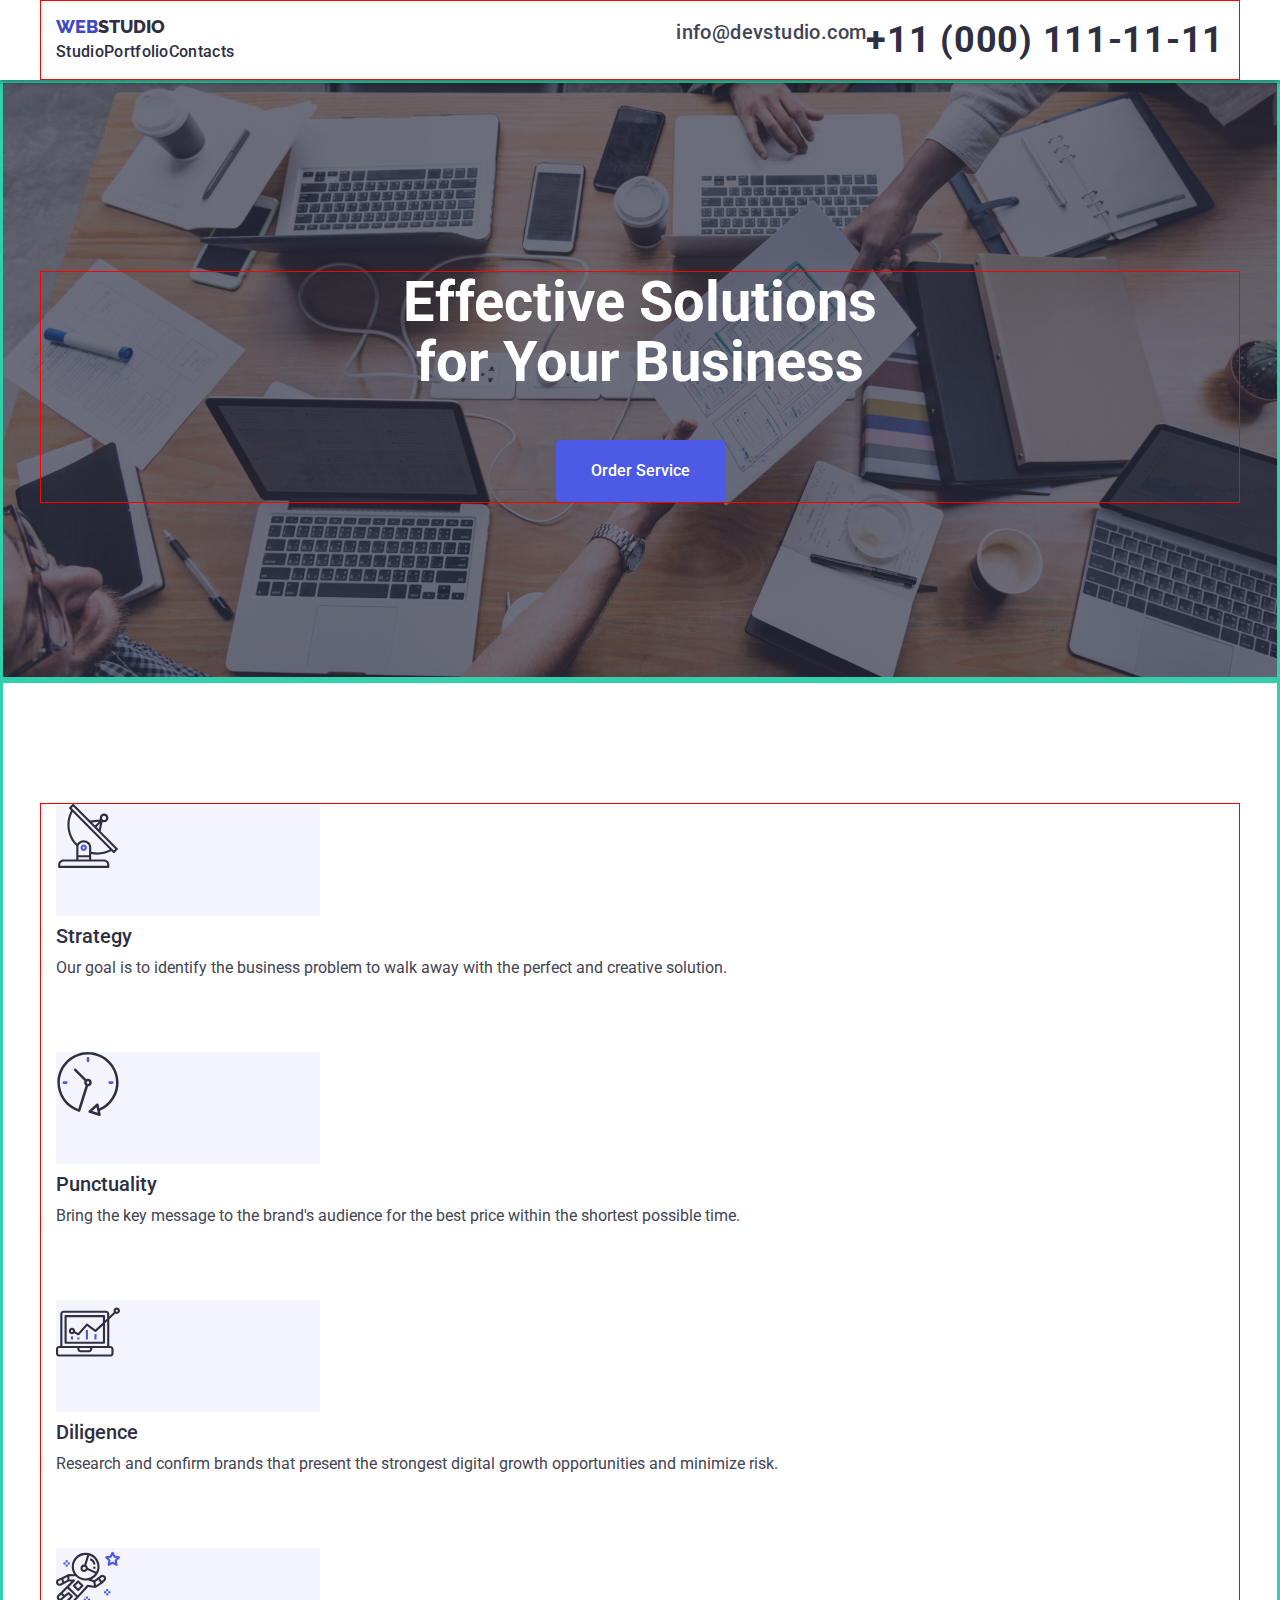
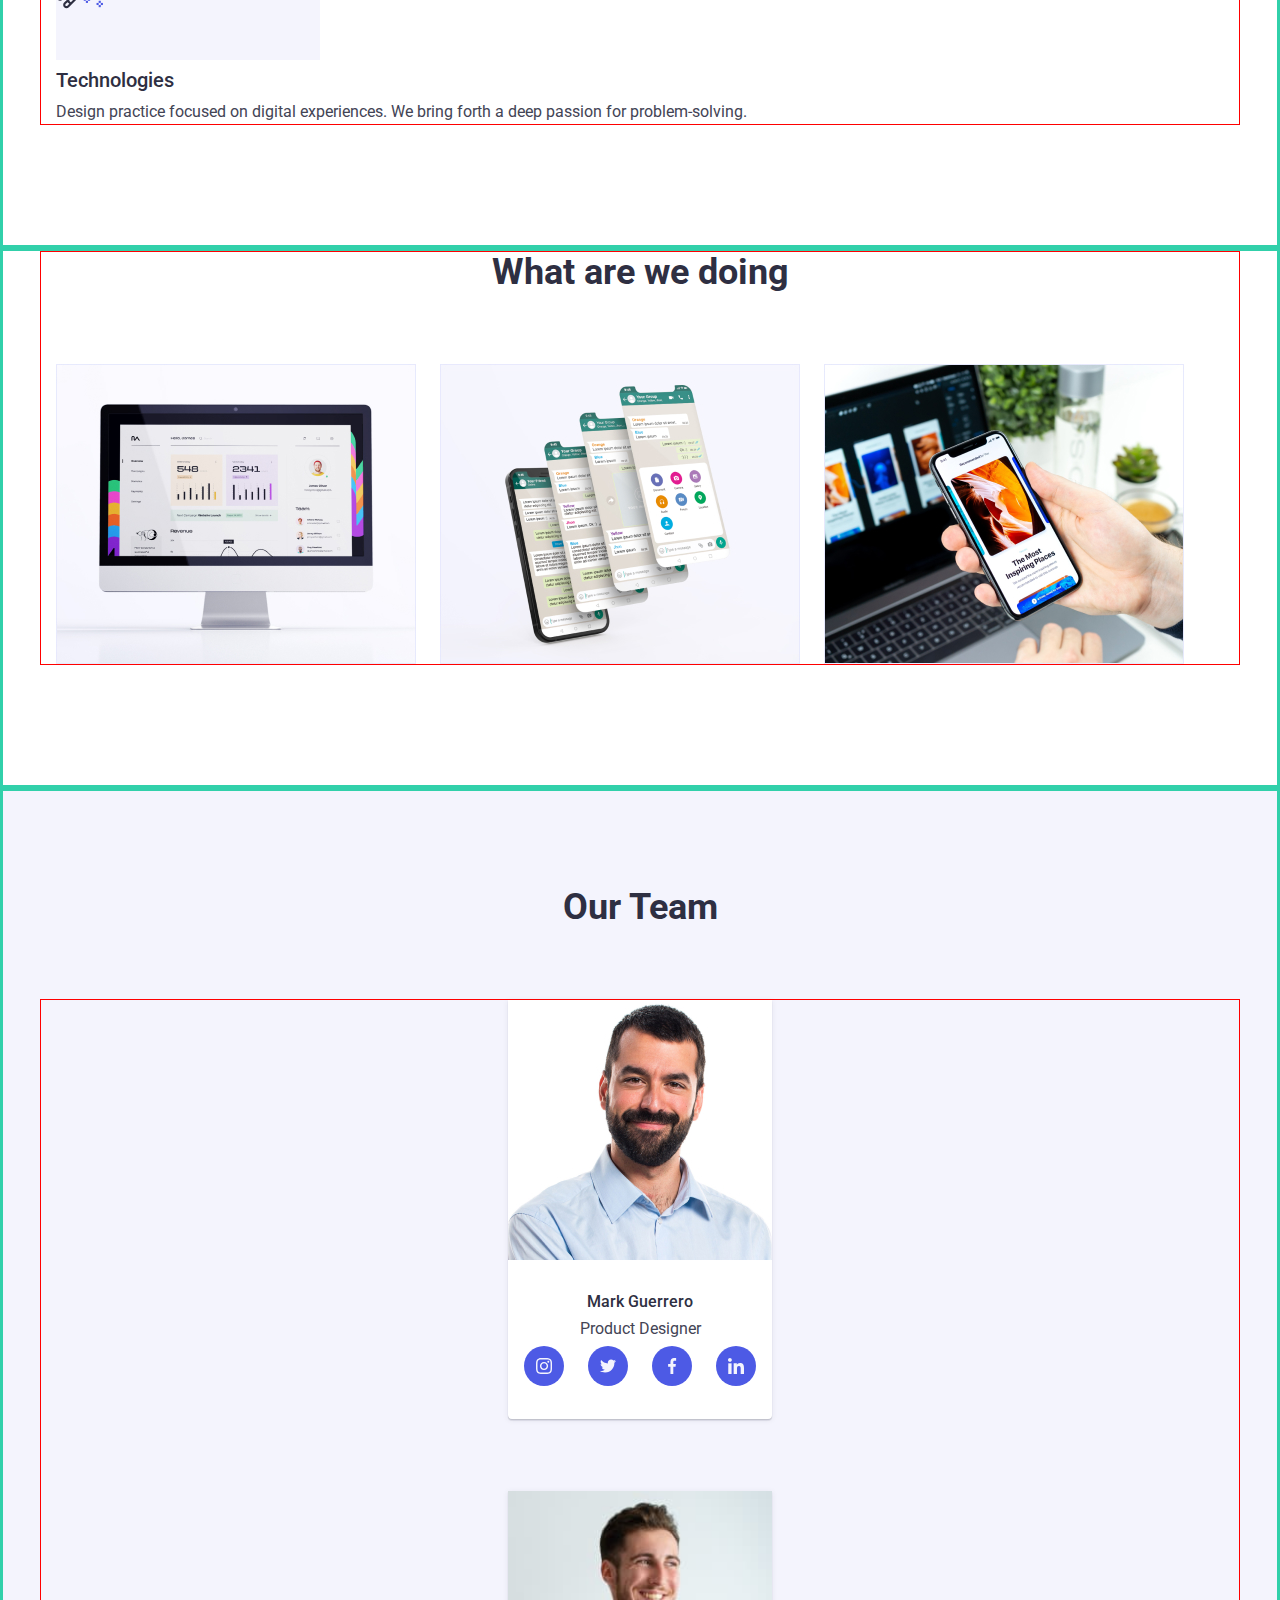
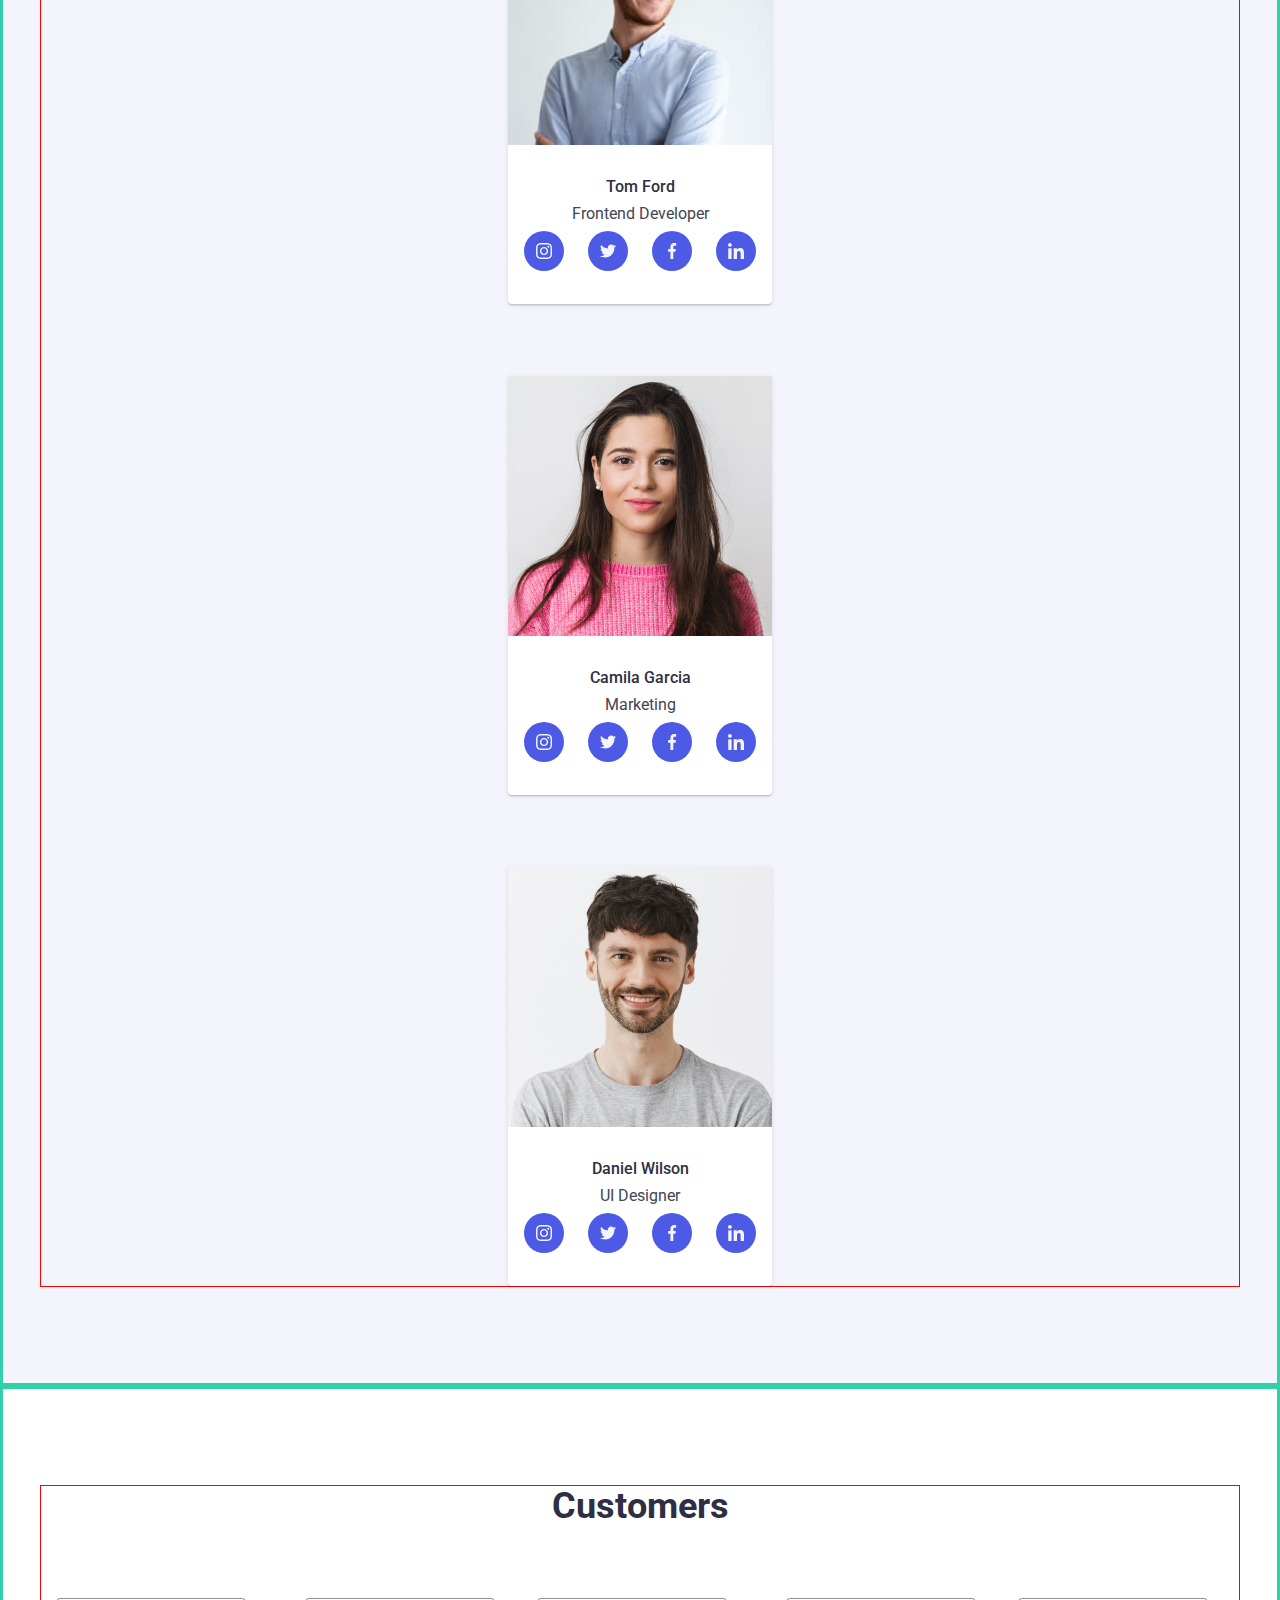
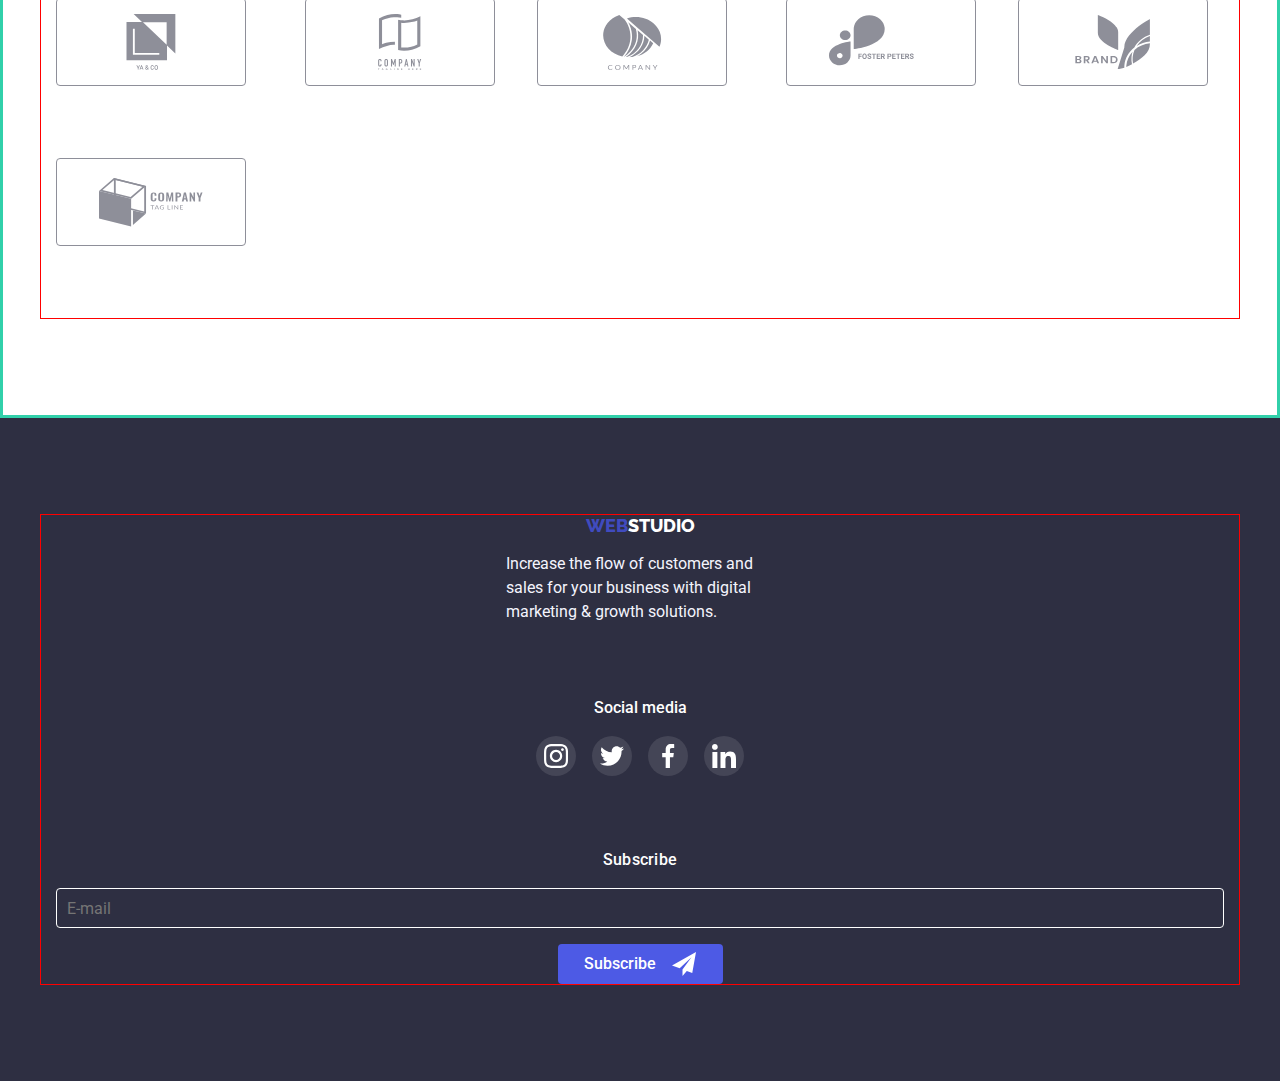
==== commit 76271f8f: "почти" ====
--- a/index.html
+++ b/index.html
@@ -127,6 +127,9 @@
       <!--Top Line-->
       <ul class="out_list mobile-menu">
         <li class="item link list">
+          <a class="tel" href="tel:+11(000)1111111">+11 (000) 111-11-11</a>
+        </li>
+        <li class="item link list">
           <a
             class="mail"
             href="mailto:info@devstudio.com"
@@ -135,11 +138,8 @@
             info@devstudio.com
           </a>
         </li>
-        <li class="item link list">
-          <a class="tel" href="tel:+11(000)1111111">+11 (000) 111-11-11</a>
-        </li>
       </ul>
-      <ul class="social-icon">
+      <ul class="social-icon header-social-icon">
         <li class="social-item">
           <a href="" class="social-link">
             <svg class="icon" width="16" height="16">
--- a/Styles/styles.css
+++ b/Styles/styles.css
@@ -104,9 +104,11 @@
   top: 0;
   left: 0;
   width: 100vw;
-  height: 100vh;
-  padding: 30px;
+  /* height: 796px; */
+  padding: 80px 35px 40px 40px;
+
   background-color: var(--white-color);
+
   transform: translateX(100%);
   transition: transform 250ms ease-in-out;
 }
@@ -124,9 +126,13 @@
 
   margin: 0;
   padding: 0;
-  background-color: var(--green-color);
+
+  background-color: var(--white-color);
+  color: #2e2f42;
+  border: 1px solid #e7e9fc;
+
   cursor: pointer;
-  border: none;
+  /* border: none; */
   border-radius: 50%;
   outline: none;
 }
@@ -141,8 +147,6 @@
     display: none;
   }
 }
-
-/* Hero */
 
 .header-web {
   font-family: "Raleway";
@@ -160,7 +164,7 @@
   color: var(--naviblue-color);
 }
 
-.header-contac {
+.header-navi .header-contac {
   padding-top: 24px;
   padding-bottom: 24px;
   font-weight: 500;
@@ -237,7 +241,6 @@
   position: absolute;
   top: 20px;
   right: 15px;
-  color: #fff;
 }
 
 .mobile-menu {
@@ -248,10 +251,12 @@
 
 .mobile-menu .link {
   display: block;
-  padding: 10px;
-  color: #fff;
+  /* margin-top: 80px; */
+  color: var(--white-color);
   text-decoration: none;
 }
+
+/* ..mobile-menu .link:not(:) */
 
 .menu {
   padding: 0;
--- a/Styles/mobile.css
+++ b/Styles/mobile.css
@@ -23,12 +23,85 @@
   justify-content: center;
 }
 
-.header-logo {
+.menu-container .header-logo {
   display: inline;
   /* justify-content: flex-start; */
   /* margin-right: 76px; */
   padding-top: 24px;
   padding-bottom: 24px;
+}
+
+.header-contac {
+  font-family: "Roboto";
+  font-style: normal;
+  font-weight: 700;
+  font-size: 36px;
+  line-height: calc(40 / 36);
+
+  letter-spacing: 0.02em;
+
+  color: var(--naviblue-color);
+}
+
+.tel {
+  font-family: "Roboto";
+  font-style: normal;
+  font-weight: 700;
+  font-size: 36px;
+  line-height: calc(40 / 36);
+
+  letter-spacing: 0.02em;
+
+  color: var(--naviblue-color);
+}
+
+.mail {
+  font-family: "Roboto";
+  font-style: normal;
+  font-weight: 500;
+  font-size: 20px;
+  line-height: 24px;
+
+  letter-spacing: 0.02em;
+
+  color: var(--slate-color);
+}
+
+.header-social-icon {
+  /* margin-bottom: 40px; */
+  display: flex;
+  align-items: center;
+  justify-content: space-between;
+  /* margin-right: 60px; */
+  margin: 0;
+}
+
+.menu-container .header-list {
+  margin-bottom: 284px;
+}
+
+.mobile-menu {
+  margin-top: 80px;
+}
+
+.mobile-menu .header-item {
+  margin-bottom: 40px;
+}
+
+.mobile-menu .header-item:last-child {
+  margin-bottom: 0;
+}
+
+.mobile-menu .item {
+  margin-bottom: 40px;
+}
+
+.mobile-menu .item:not(:last-child) {
+  margin-bottom: 40px;
+}
+
+.menu-container .out_list {
+  margin-bottom: 48px;
 }
 
 .header-logo {
@@ -127,7 +200,7 @@
   margin-bottom: 8px;
 }
 
-.social-icon {
+.team-icon .social-icon {
   display: flex;
   align-items: center;
   justify-content: center;
